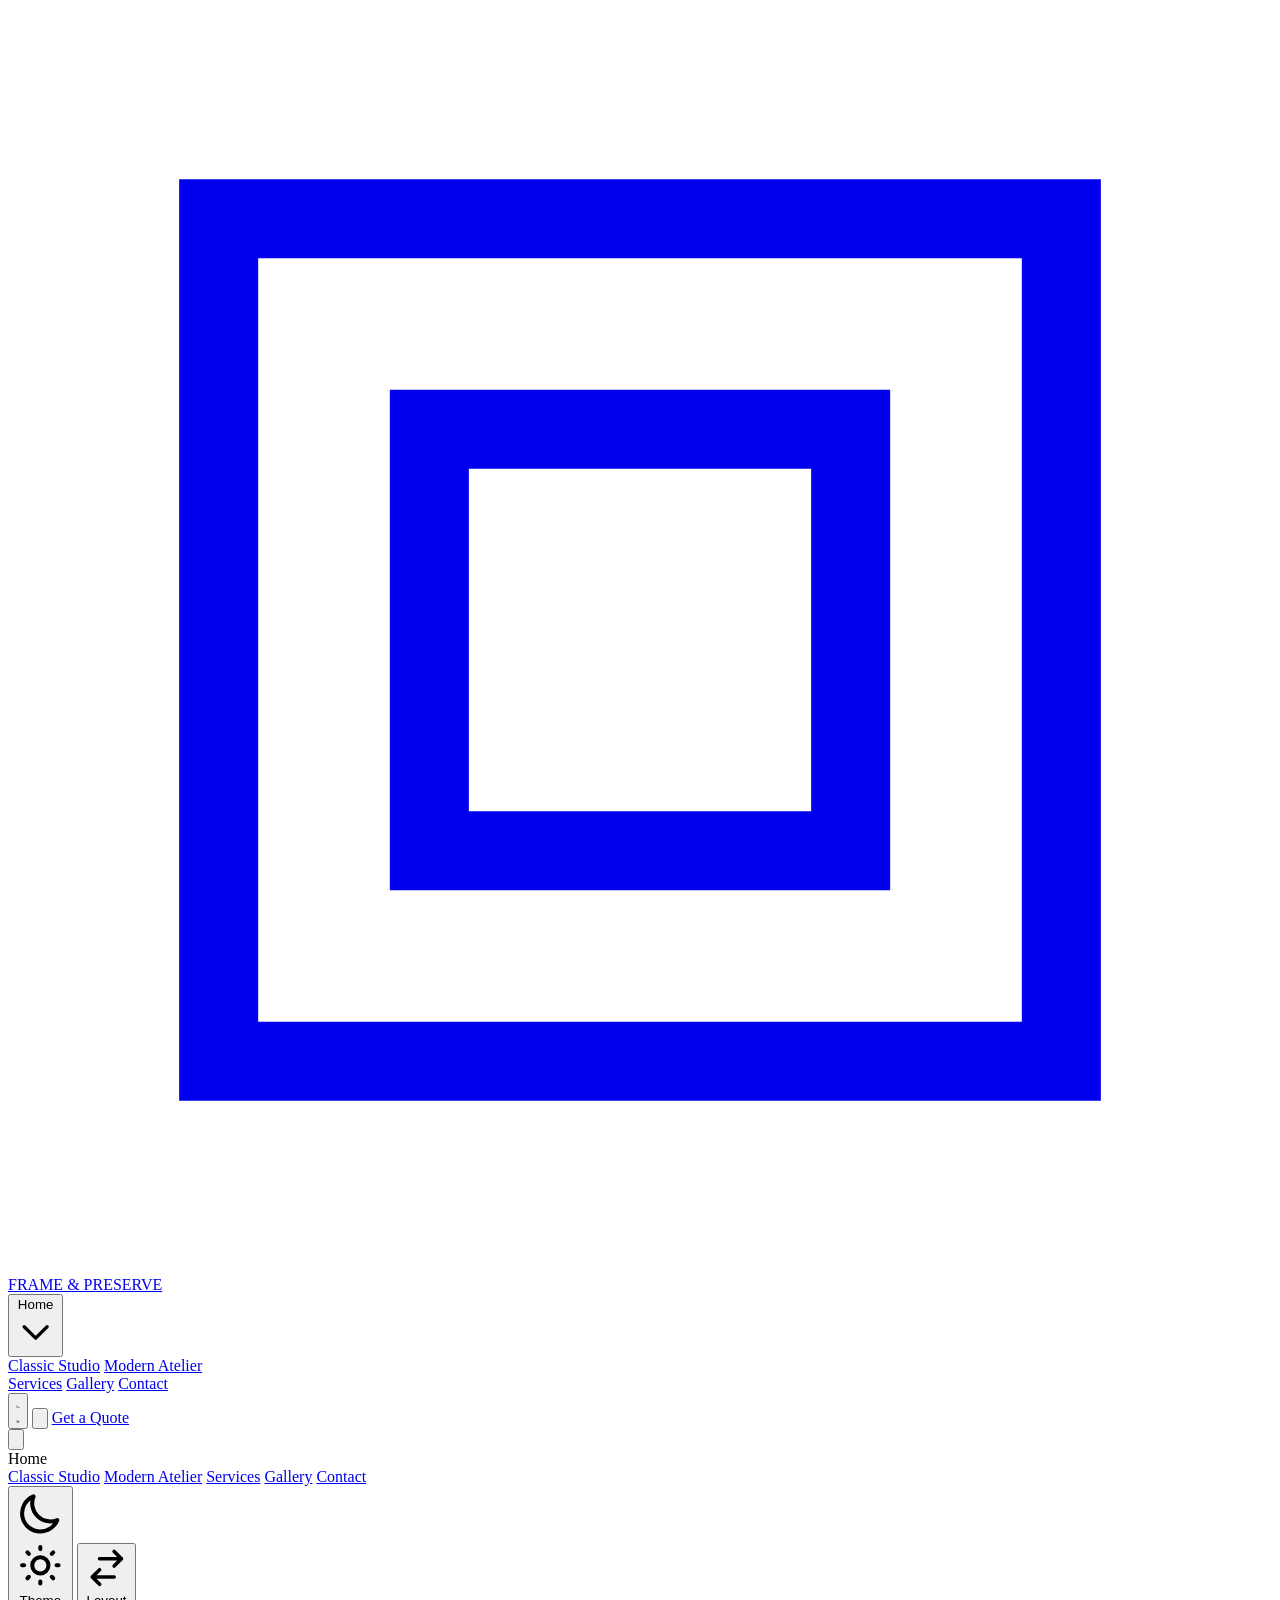
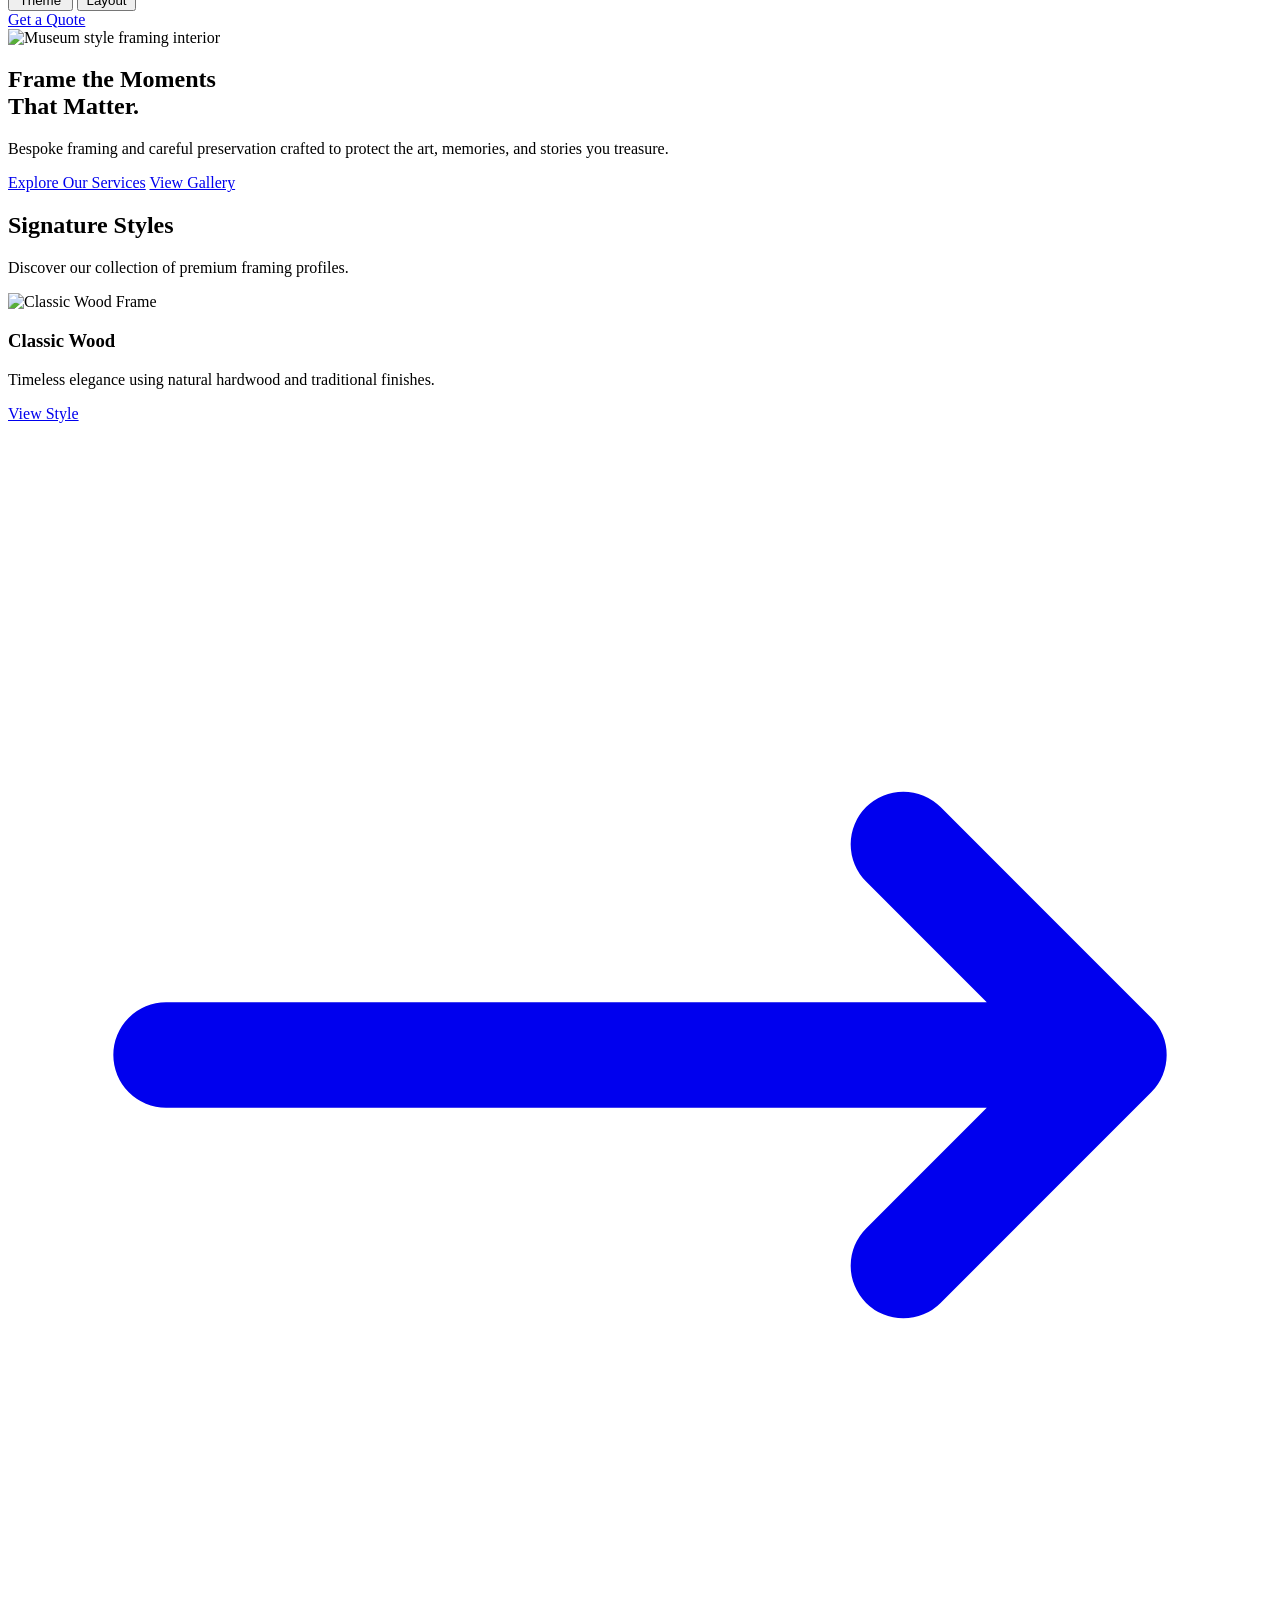
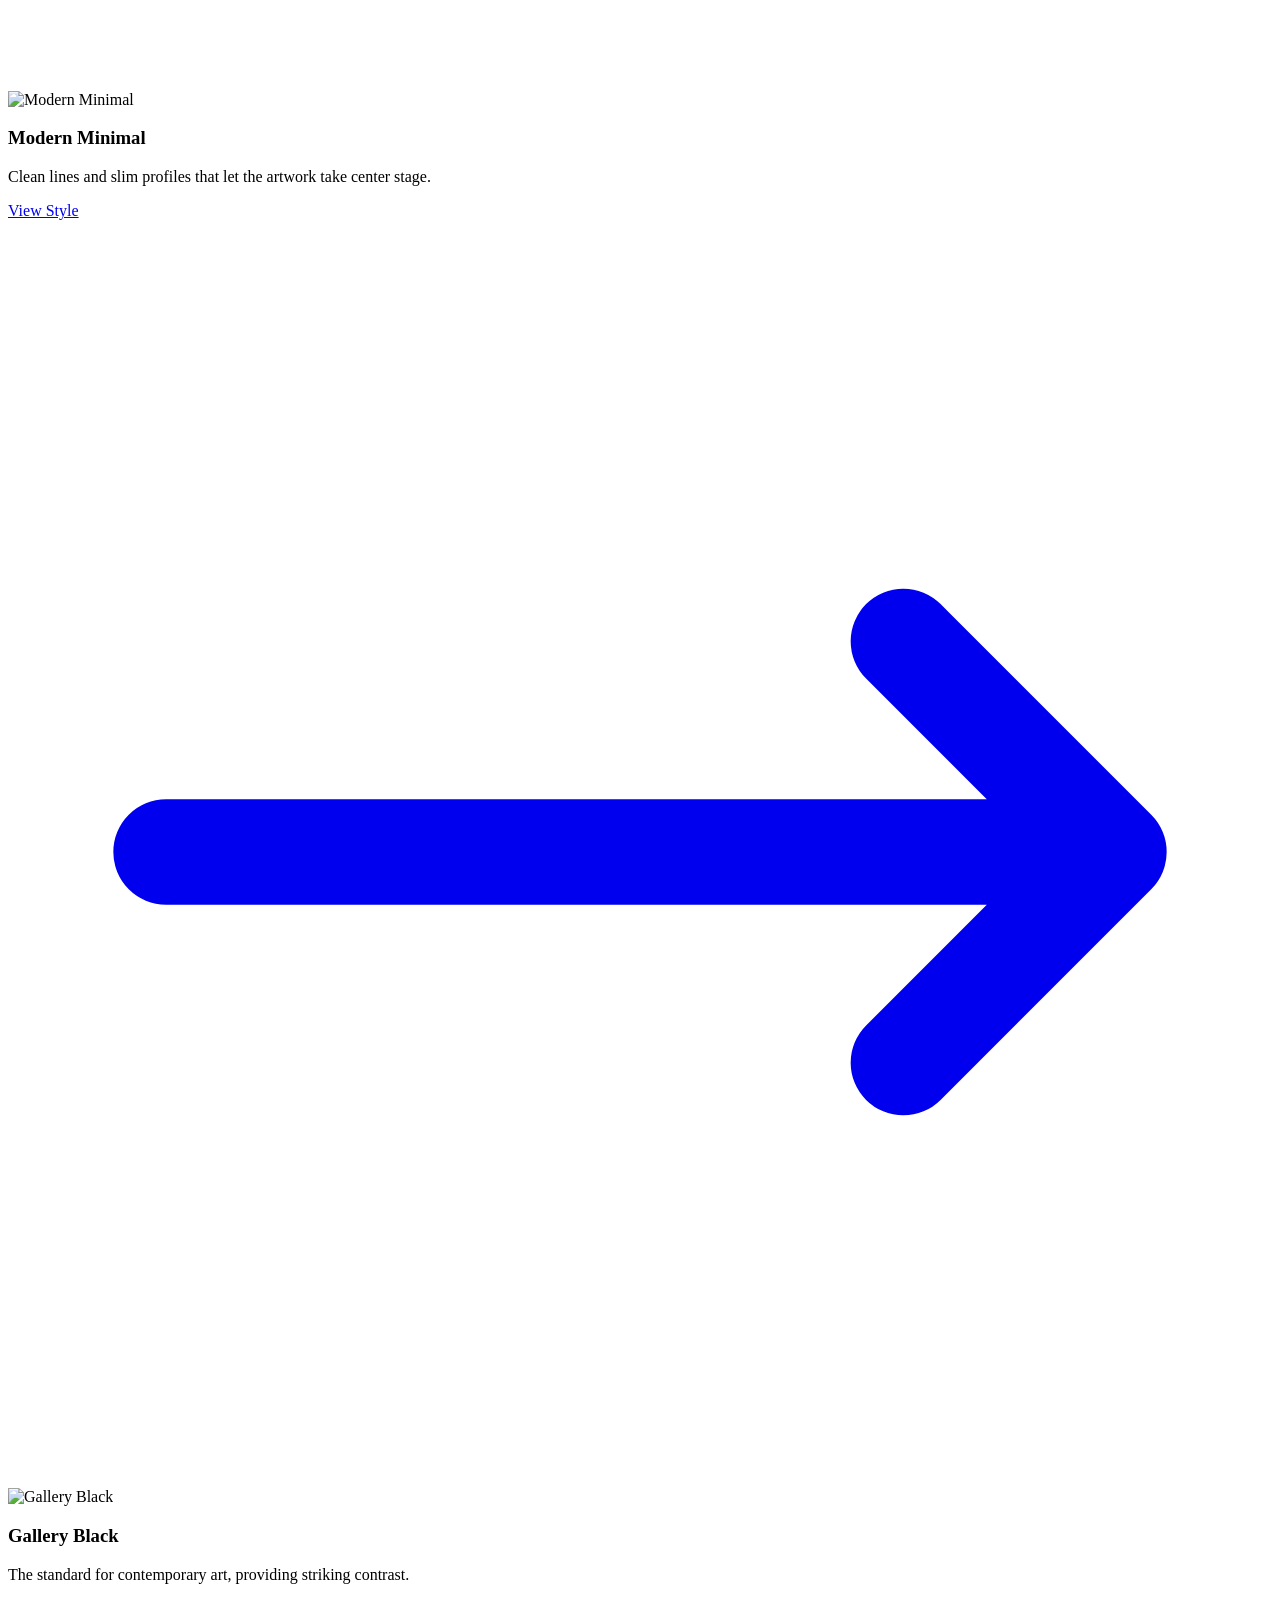
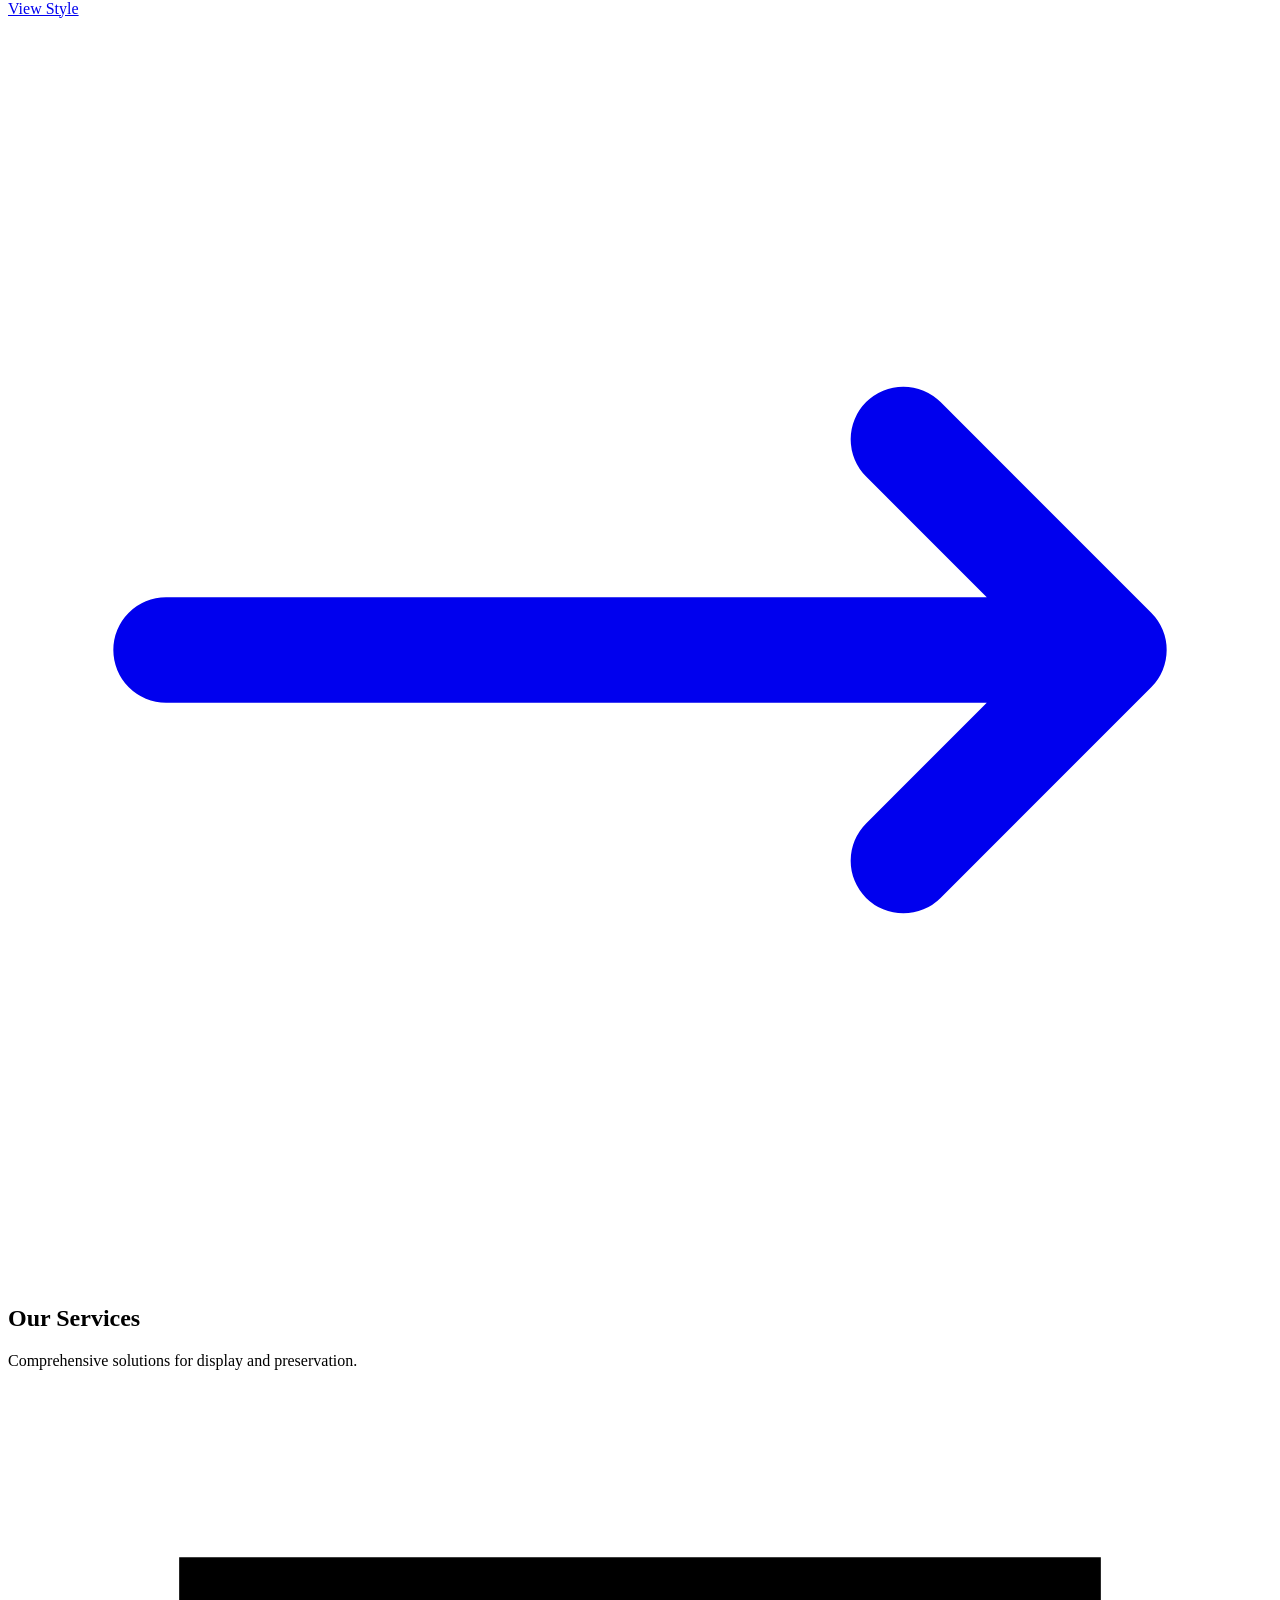
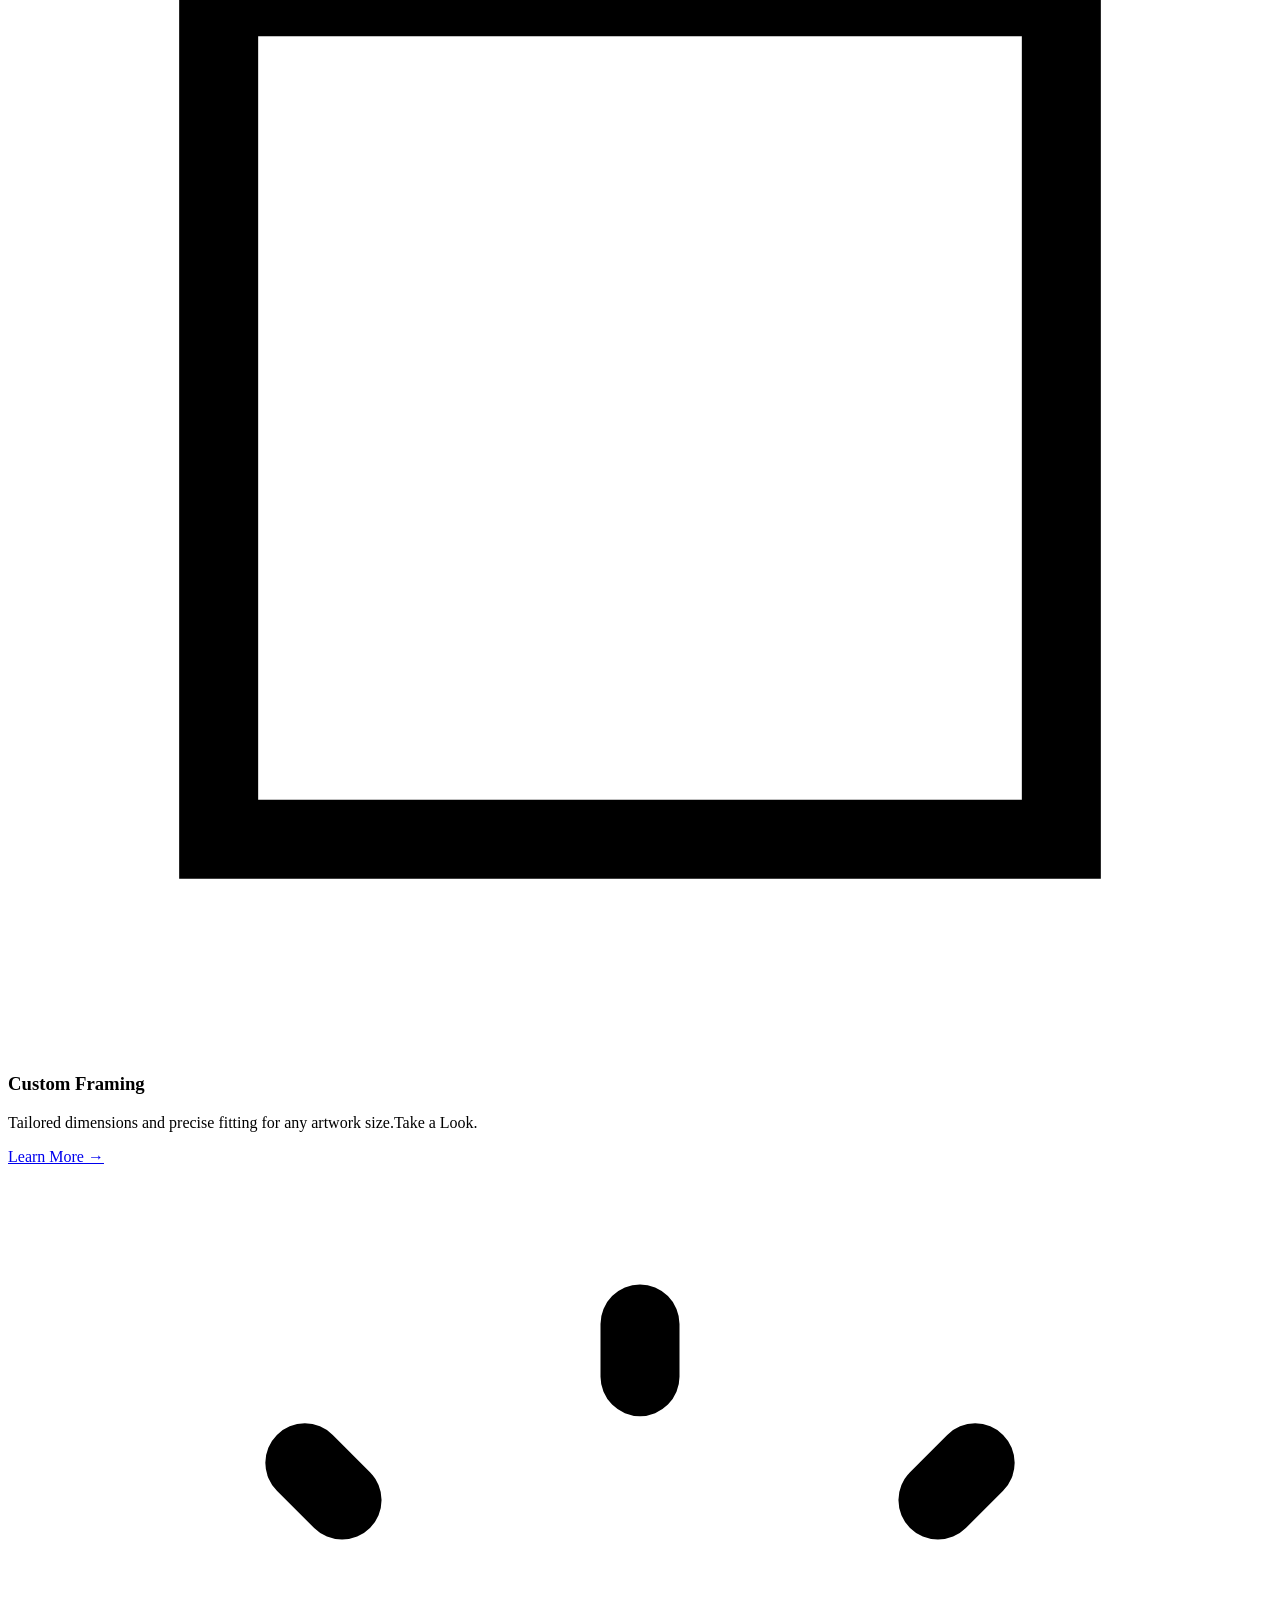
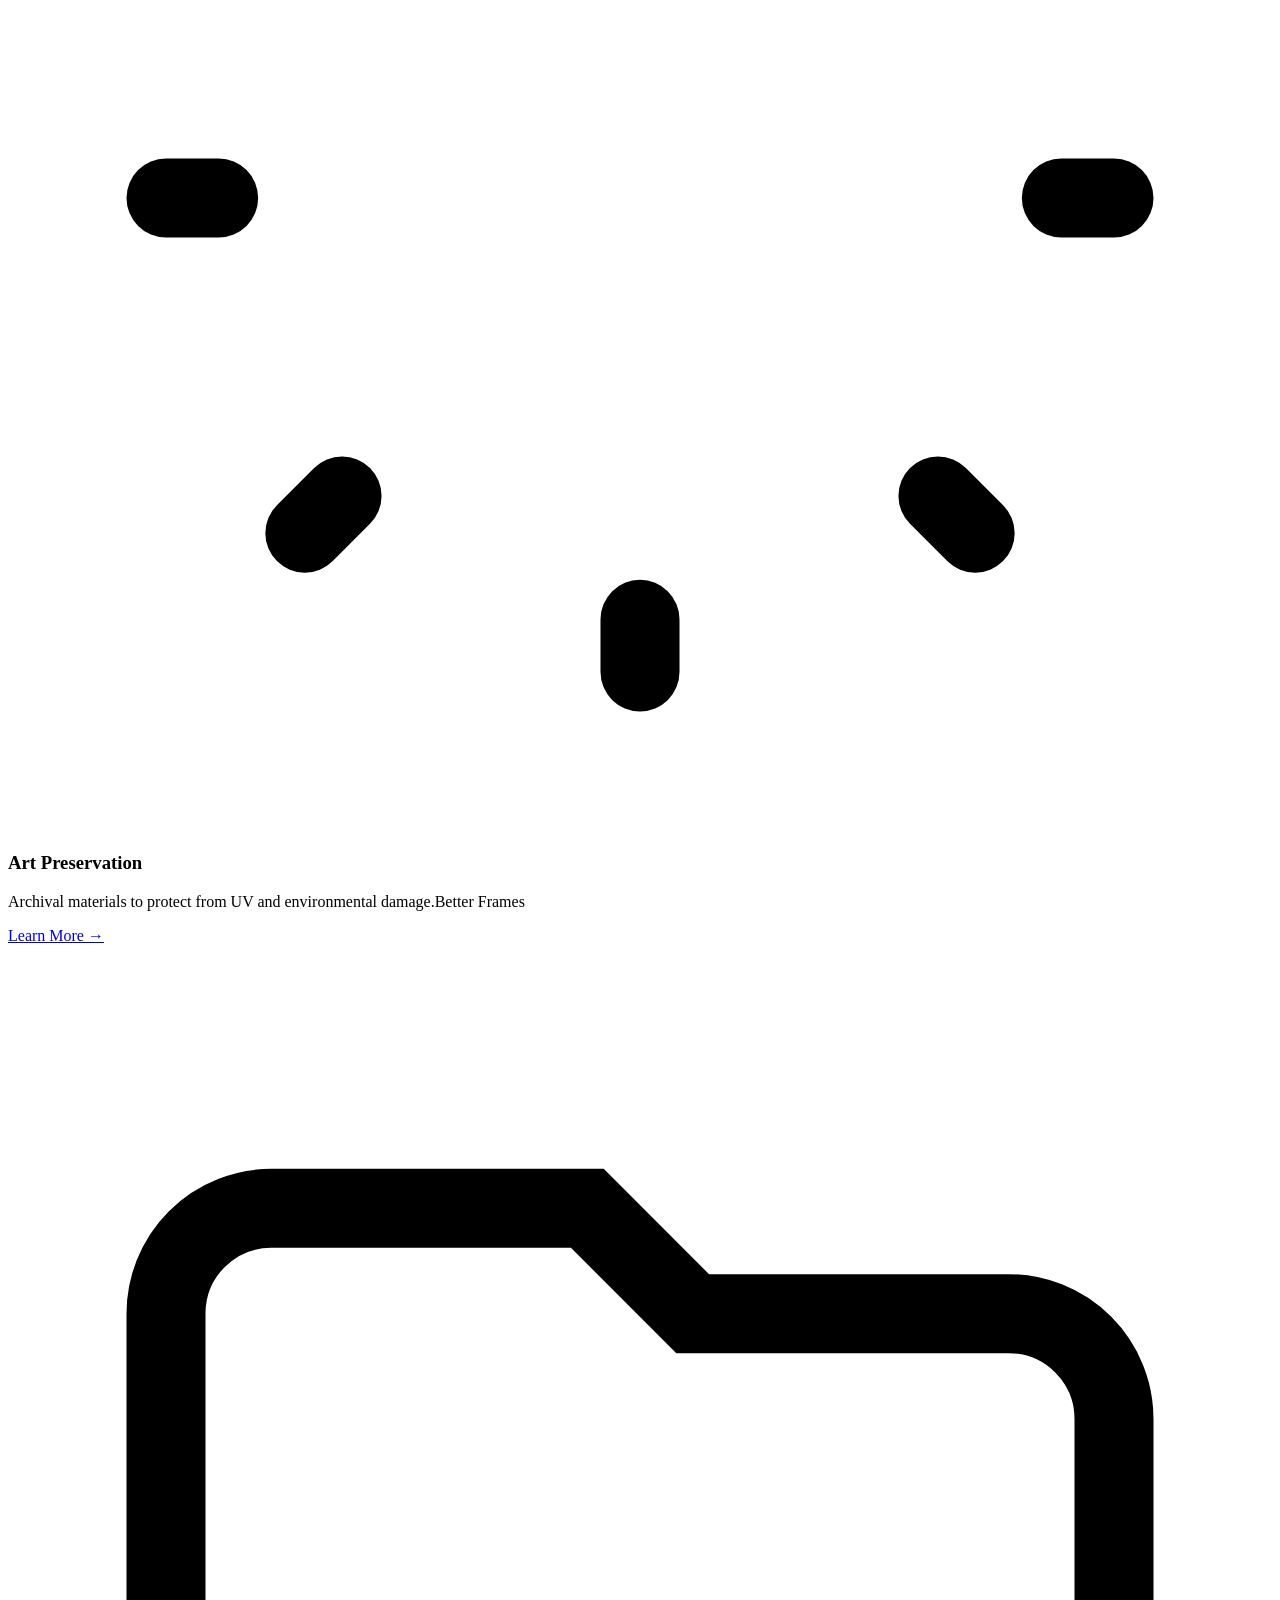
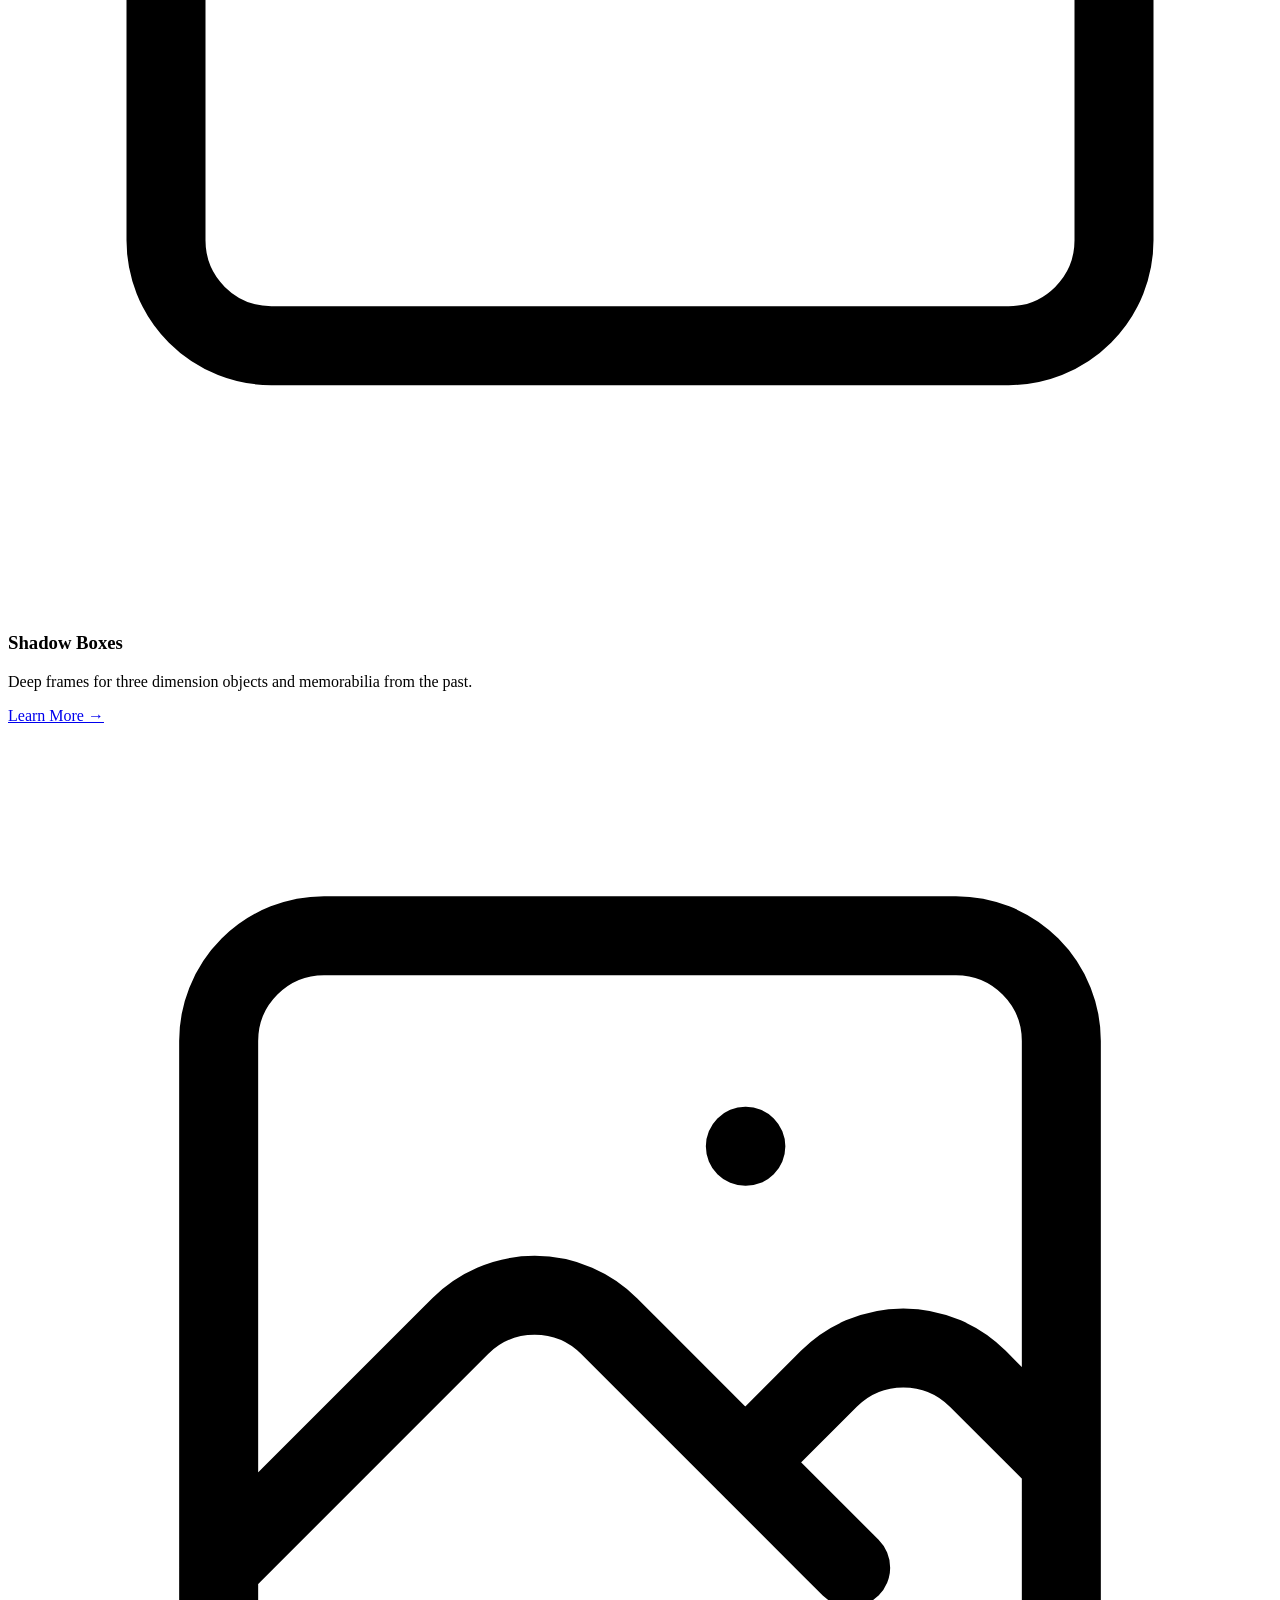
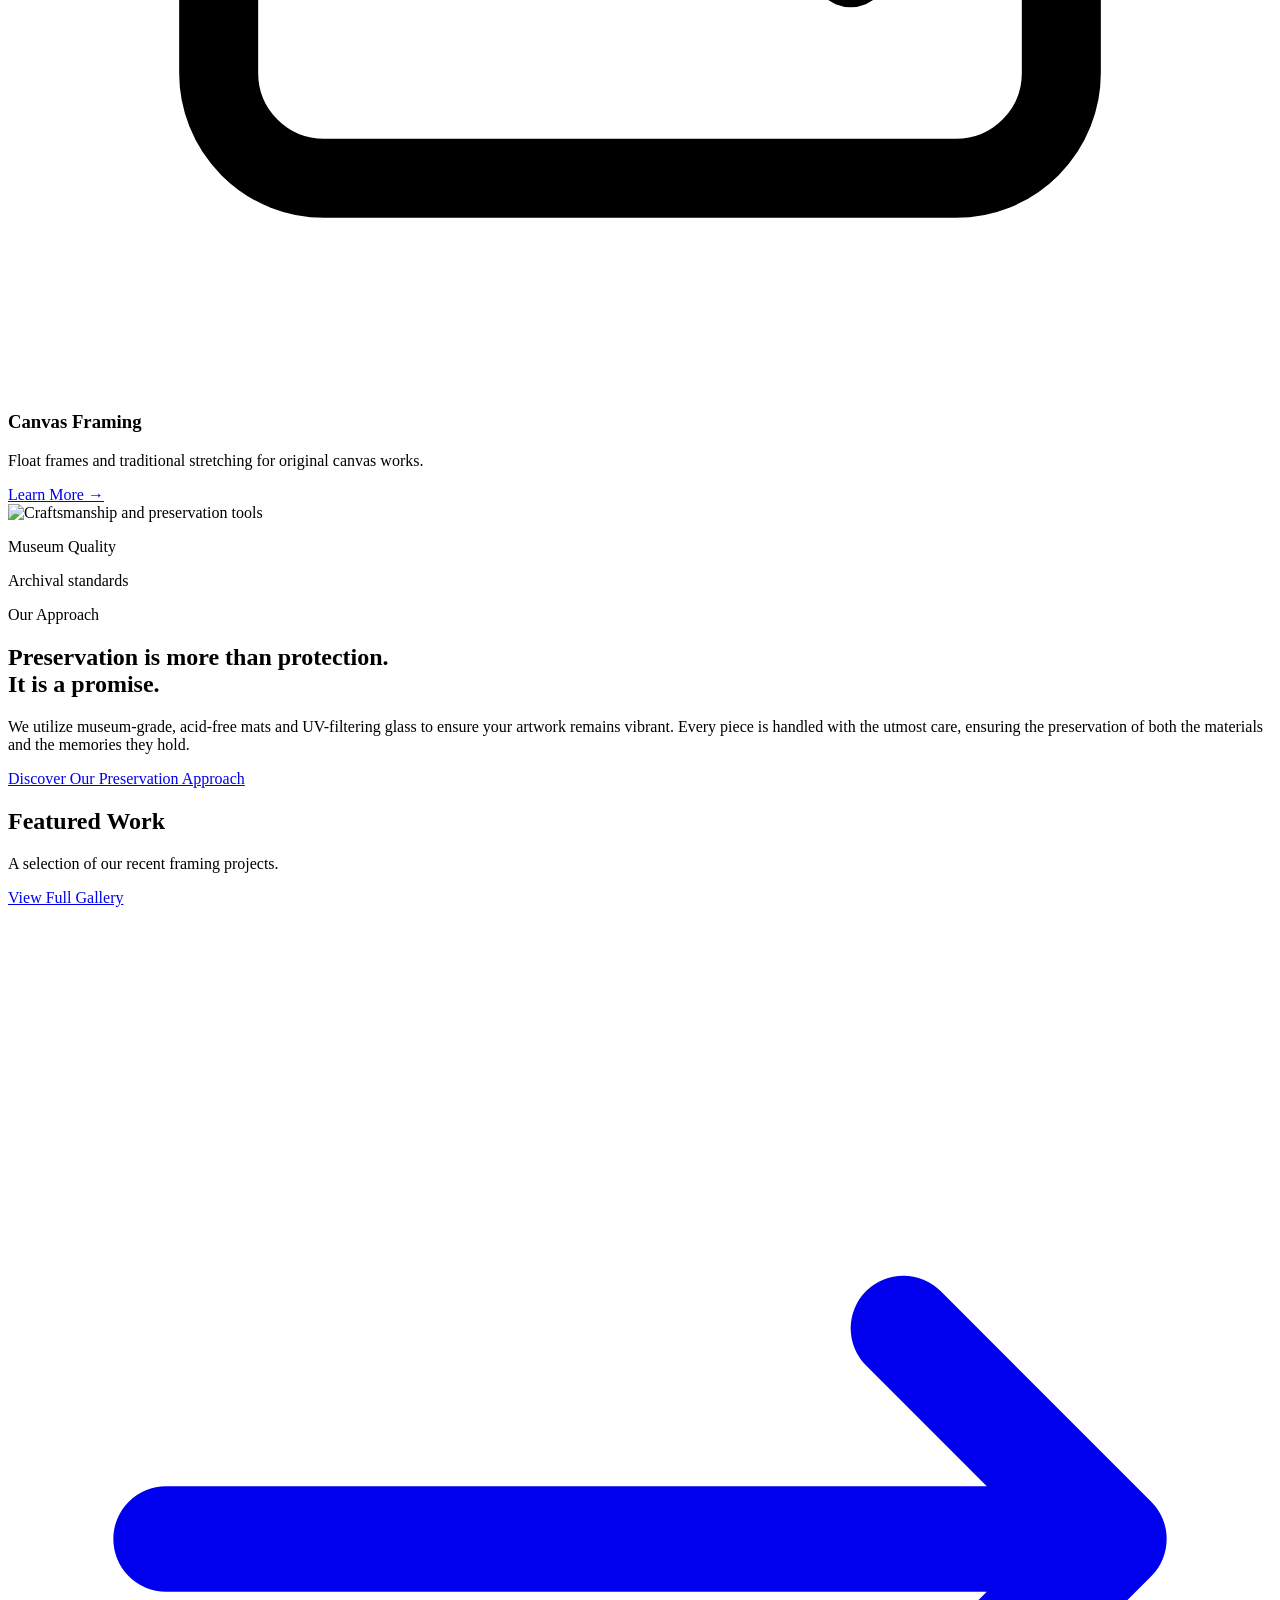
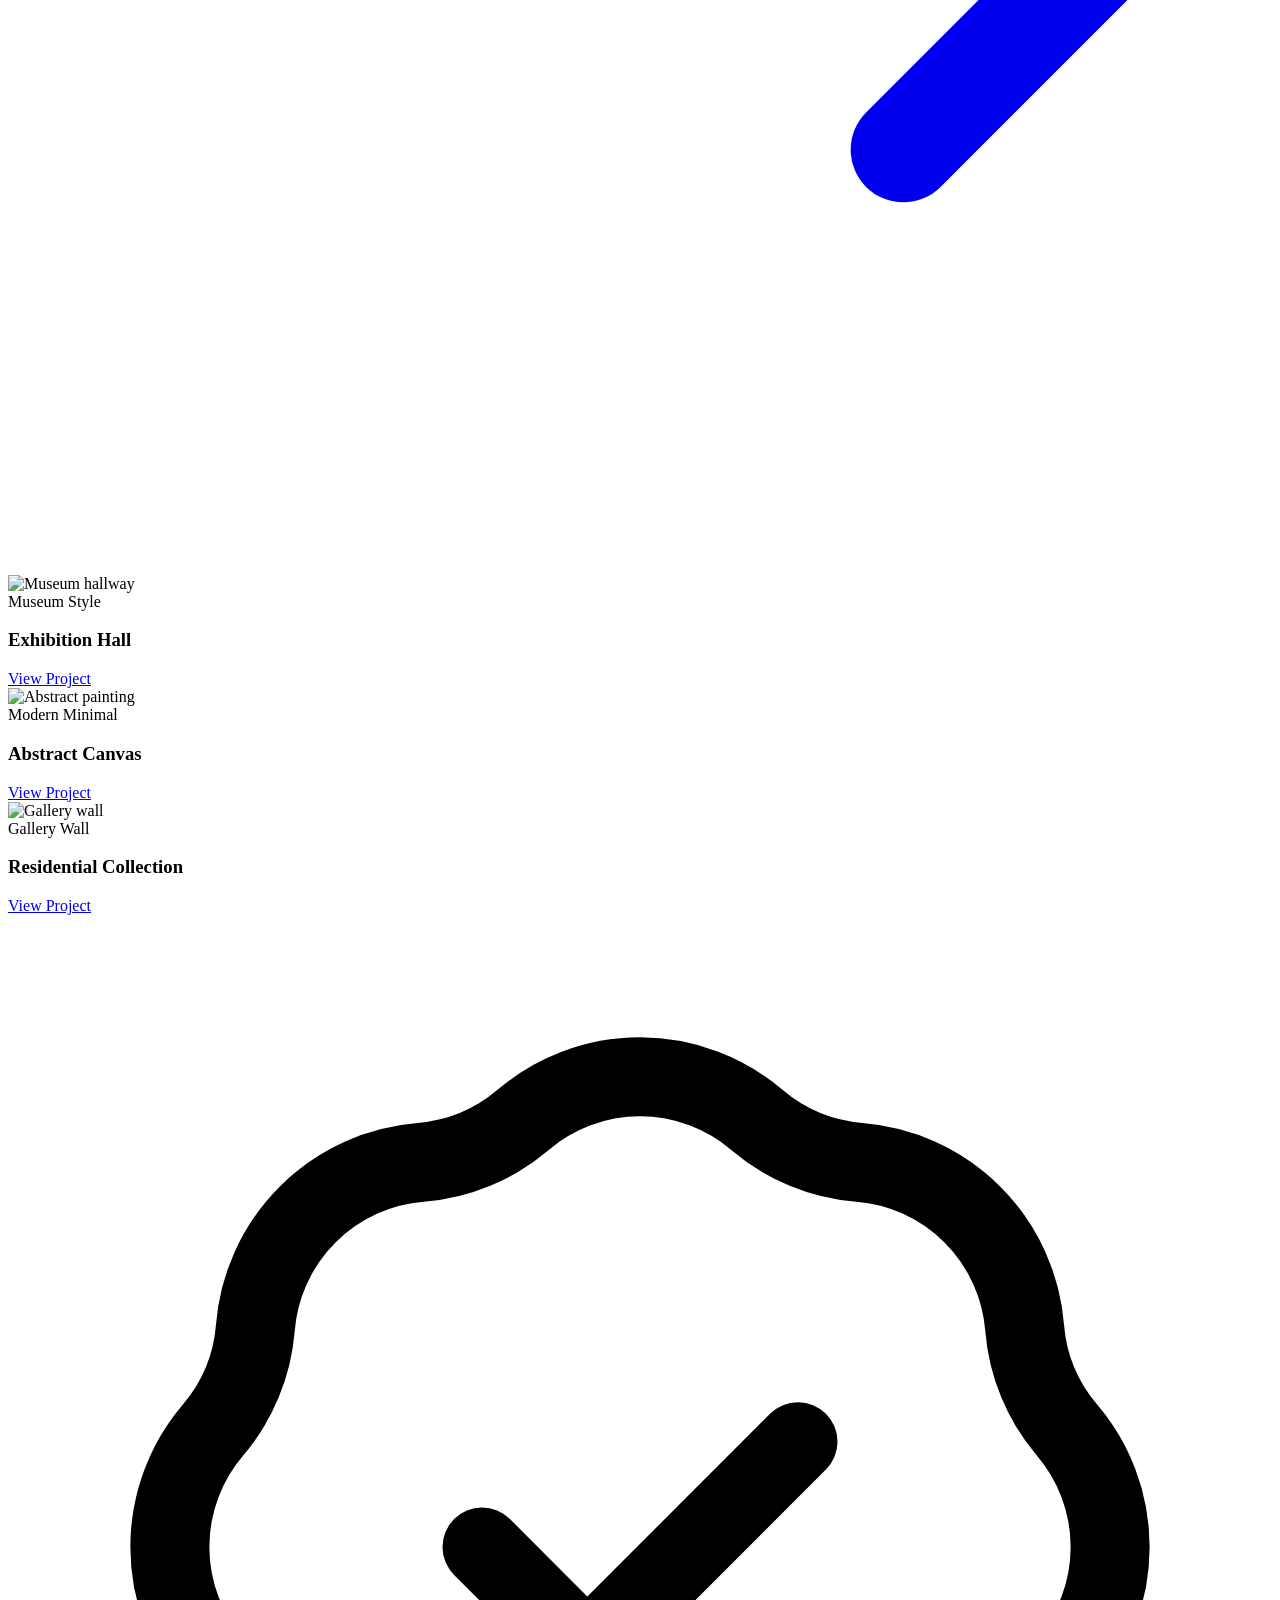
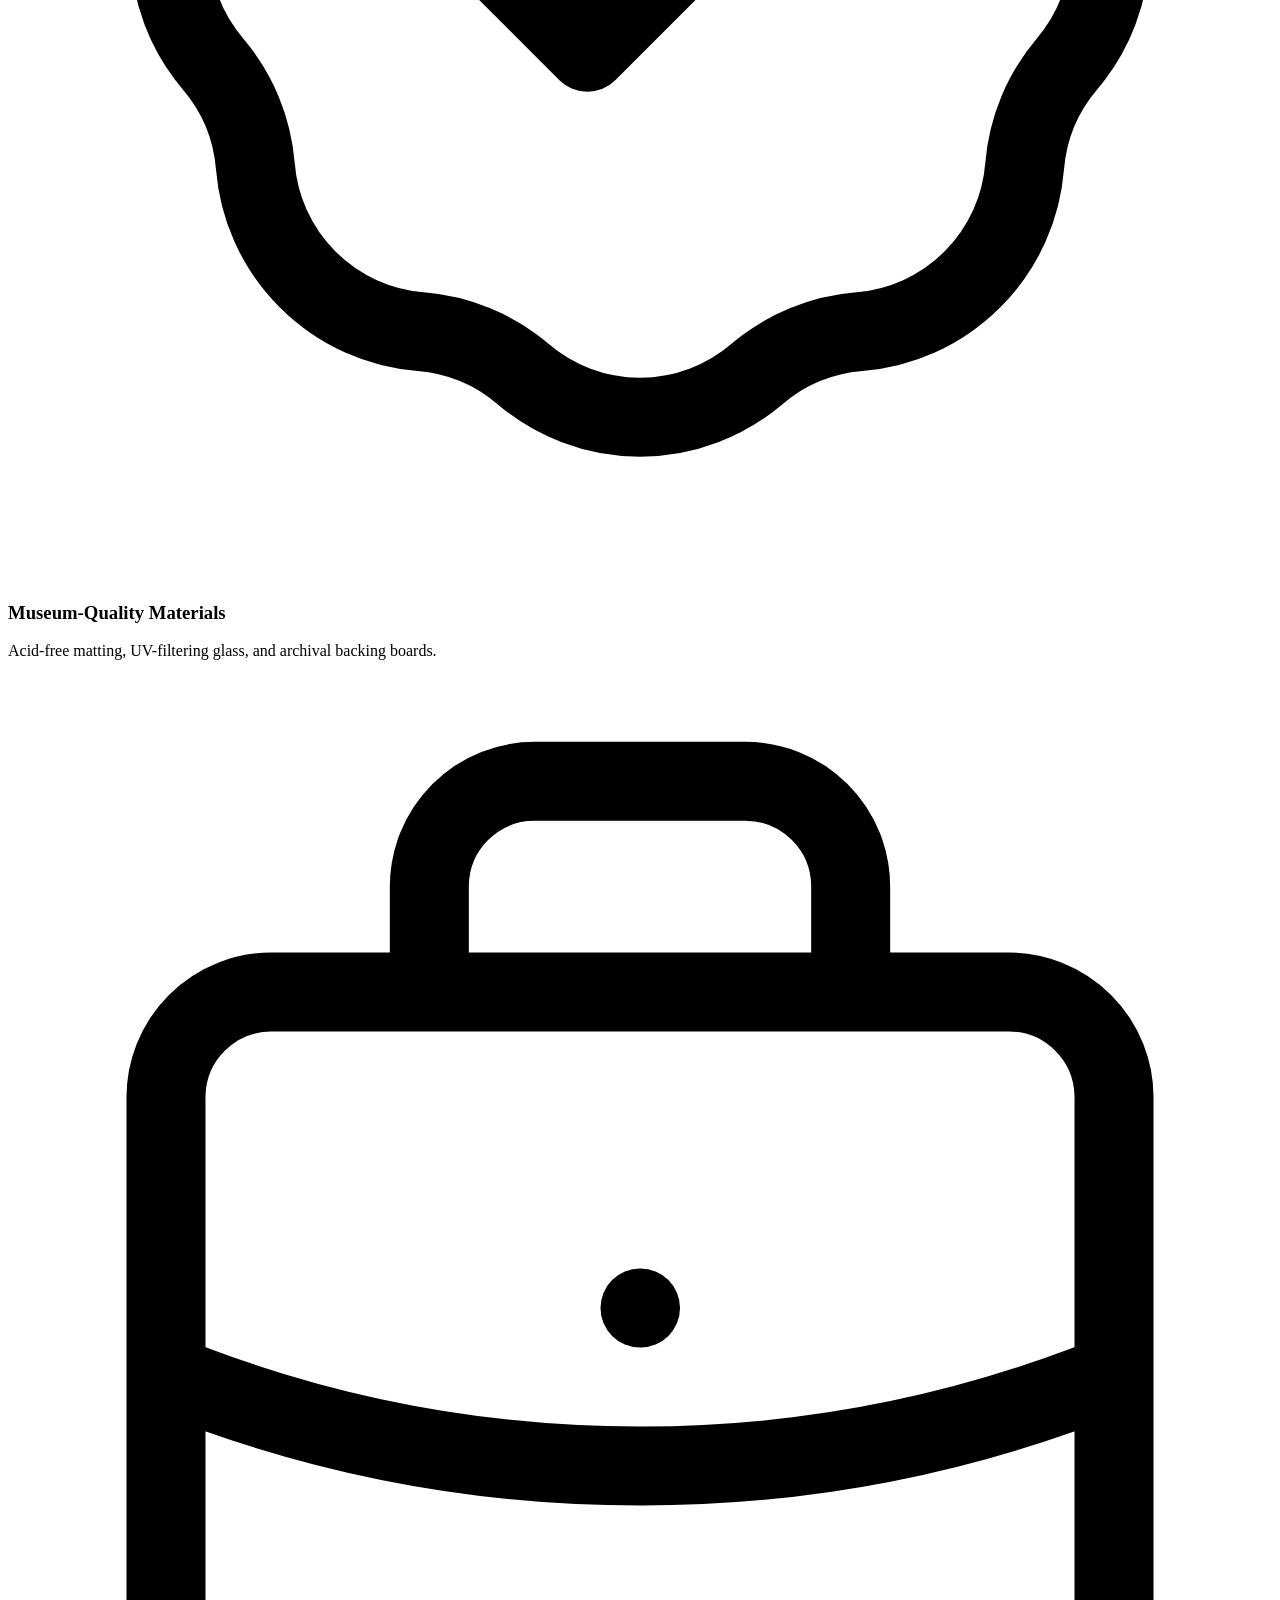
==== index.html @ 91a8e80b "initial commit" ====
<!DOCTYPE html>
<html lang="en" dir="ltr" class="light">
<head>
    <meta charset="UTF-8">
    <meta name="viewport" content="width=device-width, initial-scale=1.0">
    <title>Home | Frame & Preserve</title>
    <meta name="description" content="Premium custom framing and art preservation.">
    <script src="https://cdn.tailwindcss.com"></script>
    <script>
        tailwind.config = {
            darkMode: 'class',
            theme: {
                extend: {
                    colors: {
                        ivory: '#F8F6F1',
                        paper: '#FFFFFF',
                        charcoal: '#222222',
                        'warm-gray': '#6E6A63',
                        border: '#DDD8CF',
                        accent: '#8A6A45',
                        'accent-dark': '#684D31',
                        'dark-bg': '#171717',
                        'dark-surface': '#222222',
                    },
                    fontFamily: {
                        serif: ['Playfair Display', 'serif'],
                        sans: ['Inter', 'sans-serif'],
                    }
                }
            }
        }
    </script>
    <link href="https://fonts.googleapis.com/css2?family=Inter:wght@300;400;500;600&family=Playfair+Display:wght@400;500;600;700&display=swap" rel="stylesheet">
    <link rel="stylesheet" href="css/styles.css">
    <link rel="stylesheet" href="css/responsive.css">
    <link rel="icon" type="image/svg+xml" href="data:image/svg+xml,%3Csvg xmlns='http://www.w3.org/2000/svg' viewBox='0 0 24 24' fill='none' stroke='%238A6A45' stroke-width='2' stroke-linecap='square'%3E%3Cpath d='M4 4h16v16H4z'/%3E%3Cpath d='M8 8h8v8H8z'/%3E%3C/svg%3E">
</head>
<body class="bg-ivory dark:bg-dark-bg text-charcoal dark:text-paper font-sans transition-colors duration-300">
    <!-- Navbar -->
    <nav class="fixed w-full z-50 bg-ivory/90 dark:bg-dark-bg/90 backdrop-blur-md border-b border-border dark:border-dark-surface transition-colors duration-300">
        <div class="max-w-7xl mx-auto px-4 sm:px-6 lg:px-8">
            <div class="flex justify-between items-center h-20">
                <div class="flex-shrink-0 flex items-center">
                    <a href="index.html" class="flex items-center gap-2 group">
                        <svg class="w-8 h-8 text-accent group-hover:text-accent-dark transition-colors" fill="none" stroke="currentColor" viewBox="0 0 24 24">
                            <path stroke-linecap="square" stroke-linejoin="miter" stroke-width="1.5" d="M4 4h16v16H4z"/>
                            <path stroke-linecap="square" stroke-linejoin="miter" stroke-width="1.5" d="M8 8h8v8H8z"/>
                        </svg>
                        <span class="font-serif font-semibold text-xl tracking-wide">FRAME & PRESERVE</span>
                    </a>
                </div>
                
                <div class="hidden lg:flex items-center space-x-8">
                    <div class="relative group">
                        <button class="nav-link flex items-center gap-1 hover:text-accent transition-colors">
                            Home
                            <svg class="w-4 h-4" fill="none" stroke="currentColor" viewBox="0 0 24 24"><path stroke-linecap="round" stroke-linejoin="round" stroke-width="2" d="M19 9l-7 7-7-7"/></svg>
                        </button>
                        <div class="absolute top-full left-0 mt-2 w-48 bg-paper dark:bg-dark-surface border border-border dark:border-dark-surface shadow-lg opacity-0 invisible group-hover:opacity-100 group-hover:visible transition-all duration-200">
                            <a href="index.html" class="block px-4 py-2 hover:bg-ivory dark:hover:bg-charcoal transition-colors">Classic Studio</a>
                            <a href="pages/home-2.html" class="block px-4 py-2 hover:bg-ivory dark:hover:bg-charcoal transition-colors">Modern Atelier</a>
                        </div>
                    </div>
                    <a href="pages/services.html" class="nav-link hover:text-accent transition-colors">Services</a>
                    <a href="pages/gallery.html" class="nav-link hover:text-accent transition-colors">Gallery</a>
                    <a href="pages/contact.html" class="nav-link hover:text-accent transition-colors">Contact</a>
                    
                    <div class="flex items-center gap-4 pl-4 border-l border-border dark:border-dark-surface">
                        <button class="theme-toggle p-2 hover:text-accent transition-colors" aria-label="Toggle Theme">
                            <svg class="w-5 h-5 dark:hidden" fill="none" stroke="currentColor" viewBox="0 0 24 24"><path stroke-linecap="round" stroke-linejoin="round" stroke-width="2" d="M20.354 15.354A9 9 0 018.646 3.646 9.003 9.003 0 0012 21a9.003 9.003 0 008.354-5.646z"/></svg>
                            <svg class="w-5 h-5 hidden dark:block" fill="none" stroke="currentColor" viewBox="0 0 24 24"><path stroke-linecap="round" stroke-linejoin="round" stroke-width="2" d="M12 3v1m0 16v1m9-9h-1M4 12H3m15.364 6.364l-.707-.707M6.343 6.343l-.707-.707m12.728 0l-.707.707M6.343 17.657l-.707.707M16 12a4 4 0 11-8 0 4 4 0 018 0z"/></svg>
                        </button>
                        <button class="rtl-toggle p-2 hover:text-accent transition-colors" aria-label="Toggle RTL"><svg class="w-5 h-5" fill="none" stroke="currentColor" viewBox="0 0 24 24"><path stroke-linecap="round" stroke-linejoin="round" stroke-width="2" d="M8 7h12m0 0l-4-4m4 4l-4 4m0 6H4m0 0l4 4m-4-4l4-4"/></svg></button>
                        
                        <a href="pages/contact.html" class="bg-charcoal dark:bg-paper text-paper dark:text-charcoal px-5 py-2 hover:bg-accent dark:hover:bg-border transition-colors text-sm font-medium">Get a Quote</a>
                    </div>
                </div>

                <div class="lg:hidden flex items-center gap-4">
                    <button id="mobile-menu-btn" class="p-2 hover:text-accent transition-colors">
                        <svg class="w-6 h-6" fill="none" stroke="currentColor" viewBox="0 0 24 24"><path stroke-linecap="round" stroke-linejoin="round" stroke-width="2" d="M4 6h16M4 12h16M4 18h16"/></svg>
                    </button>
                </div>
            </div>
        </div>
        
        <div id="mobile-menu" class="hidden lg:hidden bg-paper dark:bg-dark-surface border-b border-border dark:border-dark-surface">
            <div class="px-4 pt-2 pb-4 space-y-1">
                <div class="font-medium px-3 py-2 text-warm-gray">Home</div>
                <a href="index.html" class="block px-6 py-2 hover:bg-ivory dark:hover:bg-charcoal">Classic Studio</a>
                <a href="pages/home-2.html" class="block px-6 py-2 hover:bg-ivory dark:hover:bg-charcoal">Modern Atelier</a>
                <a href="pages/services.html" class="block px-3 py-2 hover:bg-ivory dark:hover:bg-charcoal">Services</a>
                <a href="pages/gallery.html" class="block px-3 py-2 hover:bg-ivory dark:hover:bg-charcoal">Gallery</a>
                <a href="pages/contact.html" class="block px-3 py-2 hover:bg-ivory dark:hover:bg-charcoal">Contact</a>
                <div class="border-t border-border dark:border-dark-surface my-2"></div>
                <div class="flex justify-start gap-4 px-3 py-2 border-t border-border dark:border-dark-surface mt-2 pt-4">
                    <button class="theme-toggle p-2 bg-ivory dark:bg-dark-bg border border-border dark:border-dark-surface rounded hover:text-accent transition-colors flex items-center gap-2" aria-label="Toggle Theme">
                        <svg class="w-5 h-5 dark:hidden" fill="none" stroke="currentColor" viewBox="0 0 24 24"><path stroke-linecap="round" stroke-linejoin="round" stroke-width="2" d="M20.354 15.354A9 9 0 018.646 3.646 9.003 9.003 0 0012 21a9.003 9.003 0 008.354-5.646z"/></svg>
                        <svg class="w-5 h-5 hidden dark:block" fill="none" stroke="currentColor" viewBox="0 0 24 24"><path stroke-linecap="round" stroke-linejoin="round" stroke-width="2" d="M12 3v1m0 16v1m9-9h-1M4 12H3m15.364 6.364l-.707-.707M6.343 6.343l-.707-.707m12.728 0l-.707.707M6.343 17.657l-.707.707M16 12a4 4 0 11-8 0 4 4 0 018 0z"/></svg>
                        <span class="text-sm">Theme</span>
                    </button>
                    <button class="rtl-toggle p-2 bg-ivory dark:bg-dark-bg border border-border dark:border-dark-surface rounded hover:text-accent transition-colors flex items-center gap-2" aria-label="Toggle RTL">
                        <svg class="w-5 h-5" fill="none" stroke="currentColor" viewBox="0 0 24 24"><path stroke-linecap="round" stroke-linejoin="round" stroke-width="2" d="M8 7h12m0 0l-4-4m4 4l-4 4m0 6H4m0 0l4 4m-4-4l4-4"/></svg>
                        <span class="text-sm">Layout</span>
                    </button>
                </div>
                
                <a href="pages/contact.html" class="bg-charcoal dark:bg-paper text-paper dark:text-charcoal px-5 py-2 hover:bg-accent dark:hover:bg-border transition-colors text-sm font-medium">Get a Quote</a>
            </div>
        </div>
    </nav>
    
    <main class="pt-20">
<!-- 1. Hero -->
<section class="relative w-full h-[80vh] flex items-center justify-center overflow-hidden bg-charcoal">
    <img src="https://i.pinimg.com/1200x/14/61/83/1461834c6eb819901288c6355882d607.jpg" alt="Museum style framing interior" class="absolute inset-0 w-full h-full object-cover opacity-75">
    <div class="absolute inset-0 bg-charcoal/50 dark:bg-black/60 pointer-events-none"></div>
    <div class="relative z-10 max-w-4xl mx-auto px-4 text-center">
        <h1 class="font-serif text-5xl md:text-7xl text-paper mb-6 font-medium leading-tight drop-shadow-2xl">Frame the Moments<br>That Matter.</h1>
        <p class="text-lg md:text-xl text-border mb-10 max-w-2xl mx-auto font-light">Bespoke framing and careful preservation crafted to protect the art, memories, and stories you treasure.</p>
        <div class="flex flex-col sm:flex-row gap-4 justify-center">
            <a href="pages/services.html" class="bg-paper text-charcoal px-8 py-3 hover:bg-ivory transition-colors text-sm font-medium tracking-wide">Explore Our Services</a>
            <a href="pages/gallery.html" class="bg-transparent border border-paper text-paper px-8 py-3 hover:bg-paper/10 transition-colors text-sm font-medium tracking-wide">View Gallery</a>
        </div>
    </div>
</section>

<!-- 2. Framing Style Gallery -->
<section class="py-24 bg-paper dark:bg-dark-bg border-b border-border dark:border-dark-surface">
    <div class="max-w-7xl mx-auto px-4 sm:px-6 lg:px-8">
        <div class="text-center mb-16">
            <h2 class="font-serif text-3xl md:text-4xl mb-4">Signature Styles</h2>
            <p class="text-warm-gray max-w-2xl mx-auto">Discover our collection of premium framing profiles.</p>
        </div>
        <div class="grid grid-cols-1 md:grid-cols-3 gap-8">
            <div class="group cursor-pointer">
                <div class="overflow-hidden bg-ivory dark:bg-dark-surface aspect-[4/3] mb-4">
                    <img src="https://i.pinimg.com/1200x/ae/da/55/aeda554c087c9362f474729dc6b5c1e8.jpg" alt="Classic Wood Frame" class="w-full h-full object-cover group-hover:scale-105 transition-transform duration-500">
                </div>
                <h3 class="font-serif text-xl mb-2">Classic Wood</h3>
                <p class="text-warm-gray text-sm mb-4">Timeless elegance using natural hardwood and traditional finishes.</p>
                <a href="pages/gallery.html" class="text-accent text-sm font-medium hover:text-accent-dark transition-colors inline-flex items-center gap-1">View Style <svg class="w-4 h-4" fill="none" stroke="currentColor" viewBox="0 0 24 24"><path stroke-linecap="round" stroke-linejoin="round" stroke-width="2" d="M17 8l4 4m0 0l-4 4m4-4H3"/></svg></a>
            </div>
            <div class="group cursor-pointer">
                <div class="overflow-hidden bg-ivory dark:bg-dark-surface aspect-[4/3] mb-4">
                    <img src="https://i.pinimg.com/1200x/49/8d/63/498d6311f104790813fb222f9bb7f236.jpg" alt="Modern Minimal" class="w-full h-full object-cover group-hover:scale-105 transition-transform duration-500">
                </div>
                <h3 class="font-serif text-xl mb-2">Modern Minimal</h3>
                <p class="text-warm-gray text-sm mb-4">Clean lines and slim profiles that let the artwork take center stage.</p>
                <a href="pages/gallery.html" class="text-accent text-sm font-medium hover:text-accent-dark transition-colors inline-flex items-center gap-1">View Style <svg class="w-4 h-4" fill="none" stroke="currentColor" viewBox="0 0 24 24"><path stroke-linecap="round" stroke-linejoin="round" stroke-width="2" d="M17 8l4 4m0 0l-4 4m4-4H3"/></svg></a>
            </div>
            <div class="group cursor-pointer">
                <div class="overflow-hidden bg-ivory dark:bg-dark-surface aspect-[4/3] mb-4">
                    <img src="https://i.pinimg.com/1200x/70/db/01/70db01dcacf49e33bc886512fcc2cd9b.jpg" alt="Gallery Black" class="w-full h-full object-cover group-hover:scale-105 transition-transform duration-500">
                </div>
                <h3 class="font-serif text-xl mb-2">Gallery Black</h3>
                <p class="text-warm-gray text-sm mb-4">The standard for contemporary art, providing striking contrast.</p>
                <a href="pages/gallery.html" class="text-accent text-sm font-medium hover:text-accent-dark transition-colors inline-flex items-center gap-1">View Style <svg class="w-4 h-4" fill="none" stroke="currentColor" viewBox="0 0 24 24"><path stroke-linecap="round" stroke-linejoin="round" stroke-width="2" d="M17 8l4 4m0 0l-4 4m4-4H3"/></svg></a>
            </div>
        </div>
    </div>
</section>

<!-- 3. Our Services -->
<section class="py-24 bg-ivory dark:bg-dark-surface border-b border-border dark:border-dark-bg">
    <div class="max-w-7xl mx-auto px-4 sm:px-6 lg:px-8">
        <div class="text-center mb-16">
            <h2 class="font-serif text-3xl md:text-4xl mb-4">Our Services</h2>
            <p class="text-warm-gray max-w-2xl mx-auto">Comprehensive solutions for display and preservation.</p>
        </div>
        <div class="grid grid-cols-1 sm:grid-cols-2 lg:grid-cols-4 gap-6">
            <div class="bg-paper dark:bg-dark-bg p-8 border border-border dark:border-dark-surface hover:border-accent transition-colors">
                <div class="w-12 h-12 bg-ivory dark:bg-dark-surface flex items-center justify-center mb-6">
                    <svg class="w-6 h-6 text-accent" fill="none" stroke="currentColor" viewBox="0 0 24 24"><path stroke-linecap="square" stroke-linejoin="miter" stroke-width="1.5" d="M4 4h16v16H4z"/></svg>
                </div>
                <h3 class="font-serif text-xl mb-3">Custom Framing</h3>
                <p class="text-warm-gray text-sm mb-6">Tailored dimensions and precise fitting for any artwork size.Take a Look.</p>
                <a href="pages/services.html" class="text-accent text-sm font-medium hover:text-accent-dark">Learn More &rarr;</a>
            </div>
            <div class="bg-paper dark:bg-dark-bg p-8 border border-border dark:border-dark-surface hover:border-accent transition-colors">
                <div class="w-12 h-12 bg-ivory dark:bg-dark-surface flex items-center justify-center mb-6">
                    <svg class="w-6 h-6 text-accent" fill="none" stroke="currentColor" viewBox="0 0 24 24"><path stroke-linecap="round" stroke-linejoin="round" stroke-width="1.5" d="M12 3v1m0 16v1m9-9h-1M4 12H3m15.364 6.364l-.707-.707M6.343 6.343l-.707-.707m12.728 0l-.707.707M6.343 17.657l-.707.707"/></svg>
                </div>
                <h3 class="font-serif text-xl mb-3">Art Preservation</h3>
                <p class="text-warm-gray text-sm mb-6">Archival materials to protect from UV and environmental damage.Better Frames</p>
                <a href="pages/services.html" class="text-accent text-sm font-medium hover:text-accent-dark">Learn More &rarr;</a>
            </div>
            <div class="bg-paper dark:bg-dark-bg p-8 border border-border dark:border-dark-surface hover:border-accent transition-colors">
                <div class="w-12 h-12 bg-ivory dark:bg-dark-surface flex items-center justify-center mb-6">
                    <svg class="w-6 h-6 text-accent" fill="none" stroke="currentColor" viewBox="0 0 24 24"><path stroke-linecap="square" stroke-linejoin="miter" stroke-width="1.5" d="M3 7v10a2 2 0 002 2h14a2 2 0 002-2V9a2 2 0 00-2-2h-6l-2-2H5a2 2 0 00-2 2z"/></svg>
                </div>
                <h3 class="font-serif text-xl mb-3">Shadow Boxes</h3>
                <p class="text-warm-gray text-sm mb-6">Deep frames for three dimension objects and memorabilia from the past.</p>
                <a href="pages/services.html" class="text-accent text-sm font-medium hover:text-accent-dark">Learn More &rarr;</a>
            </div>
            <div class="bg-paper dark:bg-dark-bg p-8 border border-border dark:border-dark-surface hover:border-accent transition-colors">
                <div class="w-12 h-12 bg-ivory dark:bg-dark-surface flex items-center justify-center mb-6">
                    <svg class="w-6 h-6 text-accent" fill="none" stroke="currentColor" viewBox="0 0 24 24"><path stroke-linecap="round" stroke-linejoin="round" stroke-width="1.5" d="M4 16l4.586-4.586a2 2 0 012.828 0L16 16m-2-2l1.586-1.586a2 2 0 012.828 0L20 14m-6-6h.01M6 20h12a2 2 0 002-2V6a2 2 0 00-2-2H6a2 2 0 00-2 2v12a2 2 0 002 2z"/></svg>
                </div>
                <h3 class="font-serif text-xl mb-3">Canvas Framing</h3>
                <p class="text-warm-gray text-sm mb-6">Float frames and traditional stretching for original canvas works.</p>
                <a href="pages/services.html" class="text-accent text-sm font-medium hover:text-accent-dark">Learn More &rarr;</a>
            </div>
        </div>
    </div>
</section>

<!-- 4. The Art of Preservation -->
<section class="py-24 bg-paper dark:bg-dark-bg border-b border-border dark:border-dark-surface">
    <div class="max-w-7xl mx-auto px-4 sm:px-6 lg:px-8">
        <div class="grid grid-cols-1 lg:grid-cols-2 gap-16 items-center">
            <div class="order-2 lg:order-1 relative">
                <div class="aspect-[4/5] overflow-hidden bg-ivory dark:bg-dark-surface">
                    <img src="https://i.pinimg.com/736x/22/e5/b1/22e5b1785599fc12d1c0fba9a7a8734a.jpg" alt="Craftsmanship and preservation tools" class="w-full h-full object-cover">
                </div>
                <div class="absolute -bottom-8 -right-8 bg-paper dark:bg-dark-surface p-6 border border-border dark:border-charcoal hidden md:block">
                    <p class="font-serif text-lg">Museum Quality</p>
                    <p class="text-warm-gray text-sm">Archival standards</p>
                </div>
            </div>
            <div class="order-1 lg:order-2">
                <span class="text-accent text-sm font-semibold tracking-wider uppercase mb-4 block">Our Approach</span>
                <h2 class="font-serif text-3xl md:text-5xl mb-6 leading-tight">Preservation is more than protection.<br>It is a promise.</h2>
                <p class="text-warm-gray mb-8 text-lg leading-relaxed">We utilize museum-grade, acid-free mats and UV-filtering glass to ensure your artwork remains vibrant. Every piece is handled with the utmost care, ensuring the preservation of both the materials and the memories they hold.</p>
                <a href="pages/services.html" class="inline-block border border-charcoal dark:border-paper text-charcoal dark:text-paper px-8 py-3 hover:bg-charcoal hover:text-paper dark:hover:bg-paper dark:hover:text-charcoal transition-colors">Discover Our Preservation Approach</a>
            </div>
        </div>
    </div>
</section>

<!-- 5. Featured Gallery -->
<section class="py-24 bg-ivory dark:bg-dark-surface border-b border-border dark:border-dark-bg">
    <div class="max-w-7xl mx-auto px-4 sm:px-6 lg:px-8">
        <div class="flex justify-between items-end mb-12">
            <div>
                <h2 class="font-serif text-3xl md:text-4xl mb-4">Featured Work</h2>
                <p class="text-warm-gray">A selection of our recent framing projects.</p>
            </div>
            <a href="pages/gallery.html" class="hidden md:inline-flex text-accent hover:text-accent-dark items-center gap-2 font-medium">View Full Gallery <svg class="w-4 h-4" fill="none" stroke="currentColor" viewBox="0 0 24 24"><path stroke-linecap="round" stroke-linejoin="round" stroke-width="2" d="M17 8l4 4m0 0l-4 4m4-4H3"/></svg></a>
        </div>
        <div class="grid grid-cols-1 md:grid-cols-2 lg:grid-cols-3 gap-4">
            <div class="group relative overflow-hidden aspect-square bg-paper dark:bg-dark-bg">
                <img src="https://images.unsplash.com/photo-1577720580479-7d839d829c73?q=80&w=800" alt="Museum hallway" class="w-full h-full object-cover transition-transform duration-700 group-hover:scale-105">
                <div class="absolute inset-0 bg-charcoal/40 opacity-0 group-hover:opacity-100 transition-opacity duration-300 flex flex-col justify-end p-6">
                    <span class="text-paper/80 text-sm mb-1">Museum Style</span>
                    <h3 class="text-paper font-serif text-xl mb-4">Exhibition Hall</h3>
                    <a href="pages/gallery.html" class="text-paper text-sm underline decoration-accent underline-offset-4">View Project</a>
                </div>
            </div>
            <div class="group relative overflow-hidden aspect-square bg-paper dark:bg-dark-bg">
                <img src="https://i.pinimg.com/1200x/c4/fa/a3/c4faa3ed6bb6e014c2c8e04623a20d31.jpg" alt="Abstract painting" class="w-full h-full object-cover transition-transform duration-700 group-hover:scale-105">
                <div class="absolute inset-0 bg-charcoal/40 opacity-0 group-hover:opacity-100 transition-opacity duration-300 flex flex-col justify-end p-6">
                    <span class="text-paper/80 text-sm mb-1">Modern Minimal</span>
                    <h3 class="text-paper font-serif text-xl mb-4">Abstract Canvas</h3>
                    <a href="pages/gallery.html" class="text-paper text-sm underline decoration-accent underline-offset-4">View Project</a>
                </div>
            </div>
            <div class="group relative overflow-hidden aspect-square bg-paper dark:bg-dark-bg hidden md:block">
                <img src="https://i.pinimg.com/736x/75/65/ba/7565ba9ab79fdc9fbe4c520040ddcadb.jpg" alt="Gallery wall" class="w-full h-full object-cover transition-transform duration-700 group-hover:scale-105">
                <div class="absolute inset-0 bg-charcoal/40 opacity-0 group-hover:opacity-100 transition-opacity duration-300 flex flex-col justify-end p-6">
                    <span class="text-paper/80 text-sm mb-1">Gallery Wall</span>
                    <h3 class="text-paper font-serif text-xl mb-4">Residential Collection</h3>
                    <a href="pages/gallery.html" class="text-paper text-sm underline decoration-accent underline-offset-4">View Project</a>
                </div>
            </div>
        </div>
    </div>
</section>

<!-- 6. Why Choose Us -->
<section class="py-24 bg-paper dark:bg-dark-bg border-b border-border dark:border-dark-surface">
    <div class="max-w-7xl mx-auto px-4 sm:px-6 lg:px-8">
        <div class="grid grid-cols-1 md:grid-cols-2 lg:grid-cols-3 gap-12 text-center">
            <div>
                <div class="mx-auto w-16 h-16 border border-border dark:border-dark-surface rounded-full flex items-center justify-center mb-6 text-accent">
                    <svg class="w-8 h-8" fill="none" stroke="currentColor" viewBox="0 0 24 24"><path stroke-linecap="round" stroke-linejoin="round" stroke-width="1.5" d="M9 12l2 2 4-4M7.835 4.697a3.42 3.42 0 001.946-.806 3.42 3.42 0 014.438 0 3.42 3.42 0 001.946.806 3.42 3.42 0 013.138 3.138 3.42 3.42 0 00.806 1.946 3.42 3.42 0 010 4.438 3.42 3.42 0 00-.806 1.946 3.42 3.42 0 01-3.138 3.138 3.42 3.42 0 00-1.946.806 3.42 3.42 0 01-4.438 0 3.42 3.42 0 00-1.946-.806 3.42 3.42 0 01-3.138-3.138 3.42 3.42 0 00-.806-1.946 3.42 3.42 0 010-4.438 3.42 3.42 0 00.806-1.946 3.42 3.42 0 013.138-3.138z"/></svg>
                </div>
                <h3 class="font-serif text-xl mb-3">Museum-Quality Materials</h3>
                <p class="text-warm-gray text-sm leading-relaxed">Acid-free matting, UV-filtering glass, and archival backing boards.</p>
            </div>
            <div>
                <div class="mx-auto w-16 h-16 border border-border dark:border-dark-surface rounded-full flex items-center justify-center mb-6 text-accent">
                    <svg class="w-8 h-8" fill="none" stroke="currentColor" viewBox="0 0 24 24"><path stroke-linecap="round" stroke-linejoin="round" stroke-width="1.5" d="M21 13.255A23.931 23.931 0 0112 15c-3.183 0-6.22-.62-9-1.745M16 6V4a2 2 0 00-2-2h-4a2 2 0 00-2 2v2m4 6h.01M5 20h14a2 2 0 002-2V8a2 2 0 00-2-2H5a2 2 0 00-2 2v10a2 2 0 002 2z"/></svg>
                </div>
                <h3 class="font-serif text-xl mb-3">Expert Craftsmanship</h3>
                <p class="text-warm-gray text-sm leading-relaxed">Over 20 years of experience carefully assembling bespoke frames.</p>
            </div>
            <div>
                <div class="mx-auto w-16 h-16 border border-border dark:border-dark-surface rounded-full flex items-center justify-center mb-6 text-accent">
                    <svg class="w-8 h-8" fill="none" stroke="currentColor" viewBox="0 0 24 24"><path stroke-linecap="round" stroke-linejoin="round" stroke-width="1.5" d="M12 8v4l3 3m6-3a9 9 0 11-18 0 9 9 0 0118 0z"/></svg>
                </div>
                <h3 class="font-serif text-xl mb-3">Timely Delivery</h3>
                <p class="text-warm-gray text-sm leading-relaxed">Efficient studio processes ensure your piece is ready when promised.</p>
            </div>
        </div>
    </div>
</section>

<!-- 7. Quote CTA -->
<section class="py-24 bg-charcoal text-paper relative overflow-hidden">
    <div class="max-w-4xl mx-auto px-4 text-center relative z-10">
        <h2 class="font-serif text-3xl md:text-5xl mb-6">Give Your Art the Frame It Deserves.</h2>
        <p class="text-border mb-10 text-lg">Tell us about your piece and our framing specialists will help you find the perfect presentation.</p>
        <a href="pages/contact.html" class="bg-accent text-paper px-8 py-4 hover:bg-accent-dark transition-colors font-medium tracking-wide">Request a Quote</a>
    </div>
</section>
    </main>

    <!-- Footer -->
    <footer class="bg-charcoal dark:bg-dark-bg text-paper pt-16 pb-8 border-t border-dark-surface">
        <div class="max-w-7xl mx-auto px-4 sm:px-6 lg:px-8">
            <div class="grid grid-cols-1 sm:grid-cols-2 lg:grid-cols-4 gap-12 mb-12">
                <div>
                    <a href="index.html" class="flex items-center gap-2 mb-4 group">
                        <svg class="w-8 h-8 text-accent" fill="none" stroke="currentColor" viewBox="0 0 24 24">
                            <path stroke-linecap="square" stroke-linejoin="miter" stroke-width="1.5" d="M4 4h16v16H4z"/>
                            <path stroke-linecap="square" stroke-linejoin="miter" stroke-width="1.5" d="M8 8h8v8H8z"/>
                        </svg>
                        <span class="font-serif font-semibold text-xl tracking-wide">FRAME & PRESERVE</span>
                    </a>
                    <p class="text-paper/70 text-sm mb-6">Preserving What Matters. Framing What Inspires. Expert craftsmanship for your most treasured pieces.</p>
                    <div class="flex space-x-4">
                        <a href="https://www.instagram.com/" target="_blank" rel="noopener noreferrer" class="text-paper/70 hover:text-accent transition-colors">
                            <svg class="w-5 h-5" fill="currentColor" viewBox="0 0 24 24"><path d="M12 2.163c3.204 0 3.584.012 4.85.07 3.252.148 4.771 1.691 4.919 4.919.058 1.265.069 1.645.069 4.849 0 3.205-.012 3.584-.069 4.849-.149 3.225-1.664 4.771-4.919 4.919-1.266.058-1.644.07-4.85.07-3.204 0-3.584-.012-4.849-.07-3.26-.149-4.771-1.699-4.919-4.92-.058-1.265-.07-1.644-.07-4.849 0-3.204.013-3.583.07-4.849.149-3.227 1.664-4.771 4.919-4.919 1.266-.057 1.645-.069 4.849-.069zM12 0C8.741 0 8.333.014 7.053.072 2.695.272.273 2.69.073 7.052.014 8.333 0 8.741 0 12c0 3.259.014 3.668.072 4.948.2 4.358 2.618 6.78 6.98 6.98C8.333 23.986 8.741 24 12 24c3.259 0 3.668-.014 4.948-.072 4.354-.2 6.782-2.618 6.979-6.98.059-1.28.073-1.689.073-4.948 0-3.259-.014-3.667-.072-4.947-.196-4.354-2.617-6.78-6.979-6.98C15.668.014 15.259 0 12 0zm0 5.838a6.162 6.162 0 100 12.324 6.162 6.162 0 000-12.324zM12 16a4 4 0 110-8 4 4 0 010 8zm3.98-10.181a1.44 1.44 0 11-2.88 0 1.44 1.44 0 012.88 0z"/></svg>
                        </a>
                        <a href="https://www.facebook.com/" target="_blank" rel="noopener noreferrer" class="text-paper/70 hover:text-accent transition-colors">
                            <svg class="w-5 h-5" fill="currentColor" viewBox="0 0 24 24"><path d="M24 12.073c0-6.627-5.373-12-12-12s-12 5.373-12 12c0 5.99 4.388 10.954 10.125 11.854v-8.385H7.078v-3.469h3.047V9.43c0-3.007 1.792-4.669 4.533-4.669 1.312 0 2.686.235 2.686.235v2.953H15.83c-1.491 0-1.956.925-1.956 1.874v2.25h3.328l-.532 3.469h-2.796v8.385C19.612 23.027 24 18.062 24 12.073z"/></svg>
                        </a>
                        <a href="https://x.com/" target="_blank" rel="noopener noreferrer" class="text-paper/70 hover:text-accent transition-colors">
                            <svg class="w-5 h-5" fill="currentColor" viewBox="0 0 24 24"><path d="M23.953 4.57a10 10 0 01-2.825.775 4.958 4.958 0 002.163-2.723c-.951.555-2.005.959-3.127 1.184a4.92 4.92 0 00-8.384 4.482C7.69 8.095 4.067 6.13 1.64 3.162a4.822 4.822 0 00-.666 2.475c0 1.71.87 3.213 2.188 4.096a4.904 4.904 0 01-2.228-.616v.06a4.923 4.923 0 003.946 4.827 4.996 4.996 0 01-2.212.085 4.936 4.936 0 004.604 3.417 9.867 9.867 0 01-6.102 2.105c-.39 0-.779-.023-1.17-.067a13.995 13.995 0 007.557 2.209c9.053 0 13.998-7.496 13.998-13.985 0-.21 0-.42-.015-.63A9.935 9.935 0 0024 4.59z"/></svg>
                        </a>
                        <a href="https://www.youtube.com/" target="_blank" rel="noopener noreferrer" class="text-paper/70 hover:text-accent transition-colors">
                            <svg class="w-5 h-5" fill="currentColor" viewBox="0 0 24 24"><path d="M23.498 6.186a3.016 3.016 0 0 0-2.122-2.136C19.505 3.545 12 3.545 12 3.545s-7.505 0-9.377.505A3.017 3.017 0 0 0 .502 6.186C0 8.07 0 12 0 12s0 3.93.502 5.814a3.016 3.016 0 0 0 2.122 2.136c1.871.505 9.376.505 9.376.505s7.505 0 9.377-.505a3.015 3.015 0 0 0 2.122-2.136C24 15.93 24 12 24 12s0-3.93-.502-5.814zM9.545 15.568V8.432L15.818 12l-6.273 3.568z"/></svg>
                        </a>
                        <a href="https://www.pinterest.com/" target="_blank" rel="noopener noreferrer" class="text-paper/70 hover:text-accent transition-colors">
                            <svg class="w-5 h-5" fill="currentColor" viewBox="0 0 24 24"><path d="M12.017 0C5.396 0 .029 5.367.029 11.987c0 5.079 3.158 9.417 7.618 11.162-.105-.949-.199-2.403.041-3.439.219-.937 1.406-5.957 1.406-5.957s-.359-.72-.359-1.781c0-1.663.967-2.911 2.168-2.911 1.024 0 1.518.769 1.518 1.688 0 1.029-.653 2.567-.992 3.992-.285 1.193.6 2.165 1.775 2.165 2.128 0 3.768-2.245 3.768-5.487 0-2.861-2.063-4.869-5.008-4.869-3.41 0-5.409 2.562-5.409 5.199 0 1.033.394 2.143.889 2.741.099.12.112.225.085.345-.09.375-.293 1.199-.334 1.363-.053.225-.172.271-.401.165-1.495-.69-2.433-2.878-2.433-4.646 0-3.776 2.748-7.252 7.92-7.252 4.158 0 7.392 2.967 7.392 6.923 0 4.135-2.607 7.462-6.233 7.462-1.214 0-2.354-.629-2.758-1.379l-.749 2.848c-.269 1.045-1.004 2.352-1.498 3.146 1.123.345 2.306.535 3.55.535 6.607 0 11.985-5.365 11.985-11.987C23.97 5.366 18.623 0 12.017 0z"/></svg>
                        </a>
                        <a href="https://www.linkedin.com/" target="_blank" rel="noopener noreferrer" class="text-paper/70 hover:text-accent transition-colors">
                            <svg class="w-5 h-5" fill="currentColor" viewBox="0 0 24 24"><path d="M20.447 20.452h-3.554v-5.569c0-1.328-.027-3.037-1.852-3.037-1.853 0-2.136 1.445-2.136 2.939v5.667H9.351V9h3.414v1.561h.046c.477-.9 1.637-1.85 3.37-1.85 3.601 0 4.267 2.37 4.267 5.455v6.286zM5.337 7.433c-1.144 0-2.063-.926-2.063-2.065 0-1.138.92-2.063 2.063-2.063 1.14 0 2.064.925 2.064 2.063 0 1.139-.925 2.065-2.064 2.065zm1.782 13.019H3.555V9h3.564v11.452zM22.225 0H1.771C.792 0 0 .774 0 1.729v20.542C0 23.227.792 24 1.771 24h20.451C23.2 24 24 23.227 24 22.271V1.729C24 .774 23.2 0 22.222 0h.003z"/></svg>
                        </a>
                    </div>
                </div>
                
                <div>
                    <h4 class="font-serif font-semibold text-lg mb-4 text-paper dark:text-border">Quick Links</h4>
                    <ul class="space-y-2 text-sm text-paper/70">
                        <li><a href="index.html" class="hover:text-accent transition-colors">Classic Studio</a></li>
                        <li><a href="pages/home-2.html" class="hover:text-accent transition-colors">Modern Atelier</a></li>
                        <li><a href="pages/services.html" class="hover:text-accent transition-colors">Services</a></li>
                        <li><a href="pages/gallery.html" class="hover:text-accent transition-colors">Gallery</a></li>
                        <li><a href="pages/contact.html" class="hover:text-accent transition-colors">Contact</a></li>
                    </ul>
                </div>

                <div>
                    <h4 class="font-serif font-semibold text-lg mb-4 text-paper dark:text-border">Our Location</h4>
                    <ul class="space-y-2 text-sm text-paper/70">
                        <li>24 Heritage Lane</li>
                        <li>Arts District</li>
                        <li>New York, NY 10001</li>
                        <li>United States</li>
                    </ul>
                </div>

                <div>
                    <h4 class="font-serif font-semibold text-lg mb-4 text-paper dark:text-border">Contact Studio</h4>
                    <ul class="space-y-2 text-sm text-paper/70">
                        <li class="flex items-start gap-2">
                            <span>24 Heritage Lane, Arts District</span>
                        </li>
                        <li class="flex items-center gap-2">
                            <span>+91 98765 43210</span>
                        </li>
                        <li class="flex items-center gap-2">
                            <a href="mailto:hello@frameandpreserve.com" class="hover:text-accent transition-colors">hello@frameandpreserve.com</a>
                        </li>
                        <li class="flex items-start gap-2 pt-2">
                            <span>Mon-Sat: 10:00 AM – 7:00 PM</span>
                        </li>
                    </ul>
                </div>
            </div>
            <div class="border-t border-dark-surface pt-8 flex flex-col md:flex-row justify-between items-center text-sm text-paper/70">
                <p>&copy; 2026 Frame & Preserve Studio. All rights reserved.</p>
                <p class="mt-2 md:mt-0">Premium Custom Picture Framing & Art Preservation</p>
            </div>
        </div>
    </footer>

    <script src="js/main.js"></script>
    <script src="js/navigation.js"></script>
    <script src="js/theme.js"></script>
    <script src="js/rtl.js"></script>
    <script src="js/toast.js"></script>
    <script src="js/forms.js"></script>
    <script src="js/gallery.js"></script>
</body>
</html>
---- css/styles.css ----
@tailwind base;
@tailwind components;
@tailwind utilities;

@layer base {
  body {
    -webkit-font-smoothing: antialiased;
    -moz-osx-font-smoothing: grayscale;
  }
}

.gallery-grid {
    display: grid;
    grid-template-columns: repeat(auto-fill, minmax(300px, 1fr));
    gap: 1.5rem;
}

.masonry {
    column-count: 1;
    column-gap: 1.5rem;
}
@media (min-width: 640px) { .masonry { column-count: 2; } }
@media (min-width: 1024px) { .masonry { column-count: 3; } }

.masonry-item {
    break-inside: avoid;
    margin-bottom: 1.5rem;
}
---- css/responsive.css ----
img {
    max-width: 100%;
    height: auto;
}
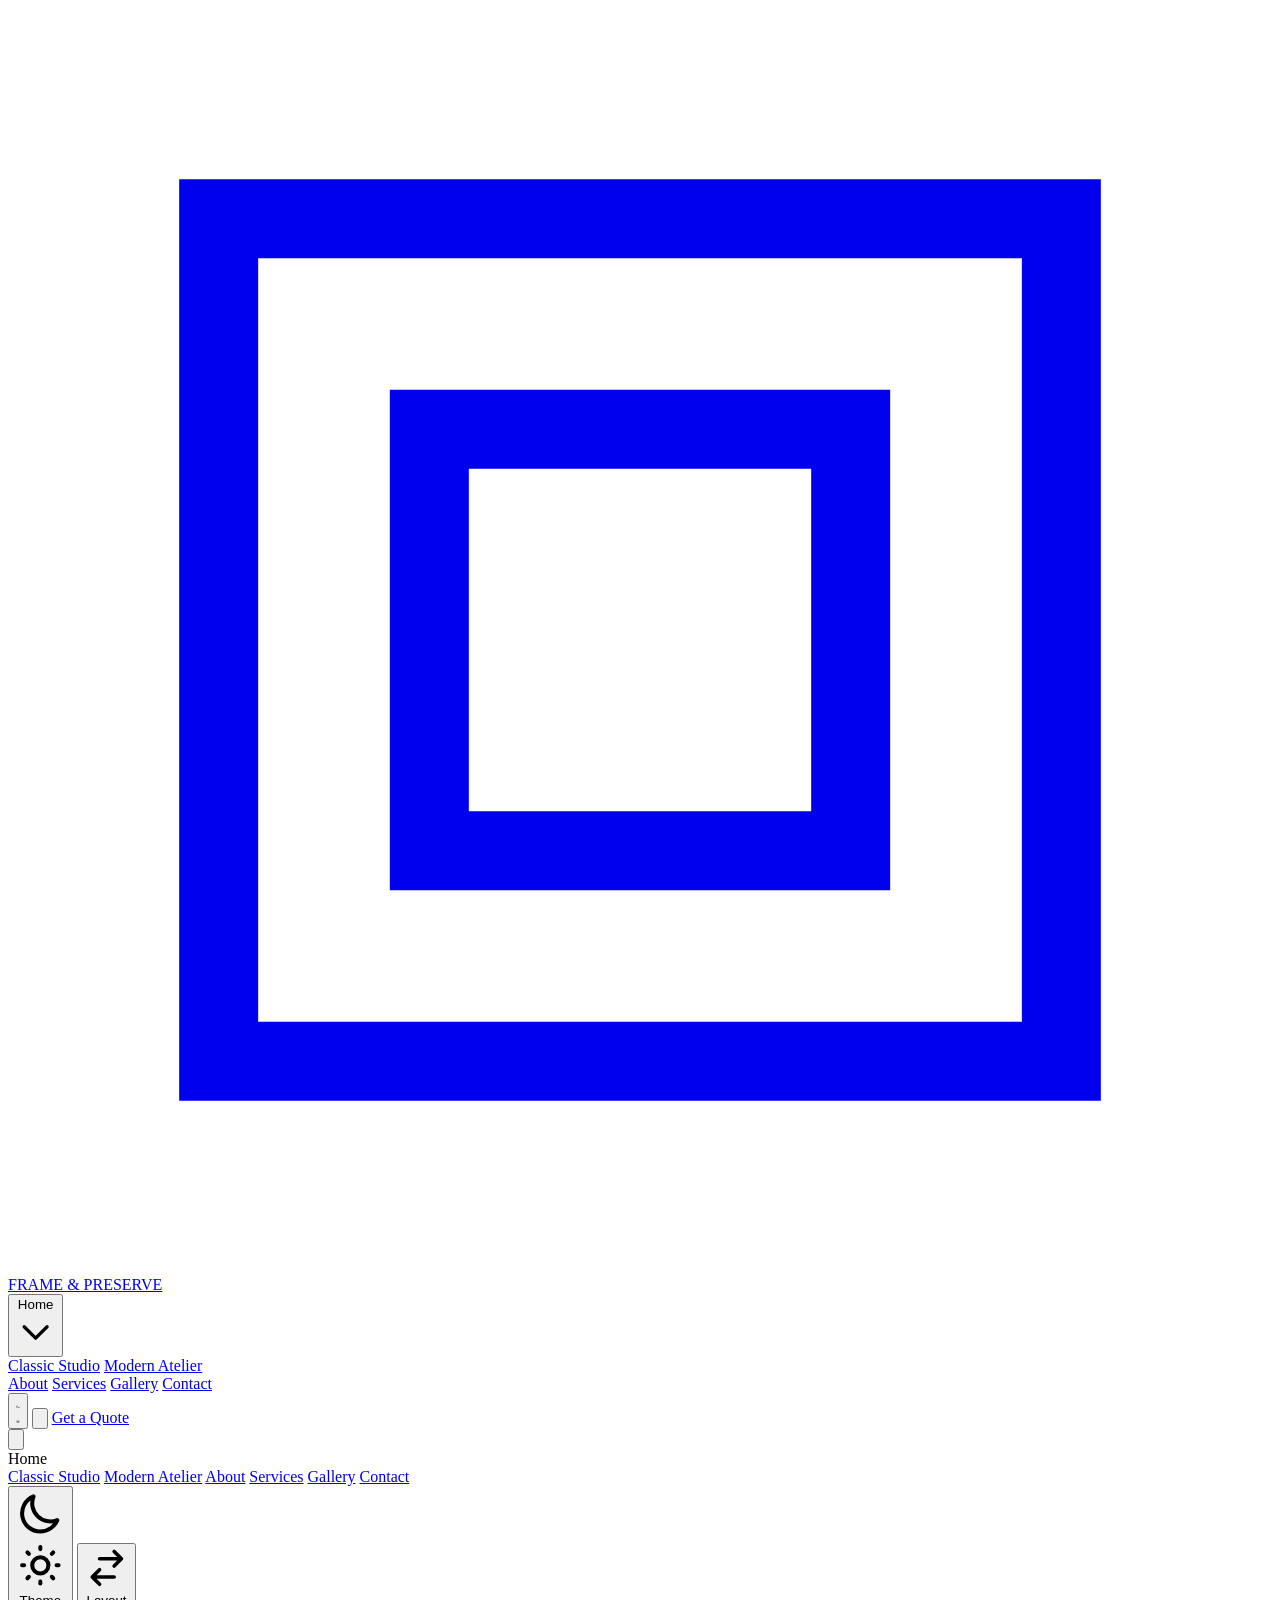
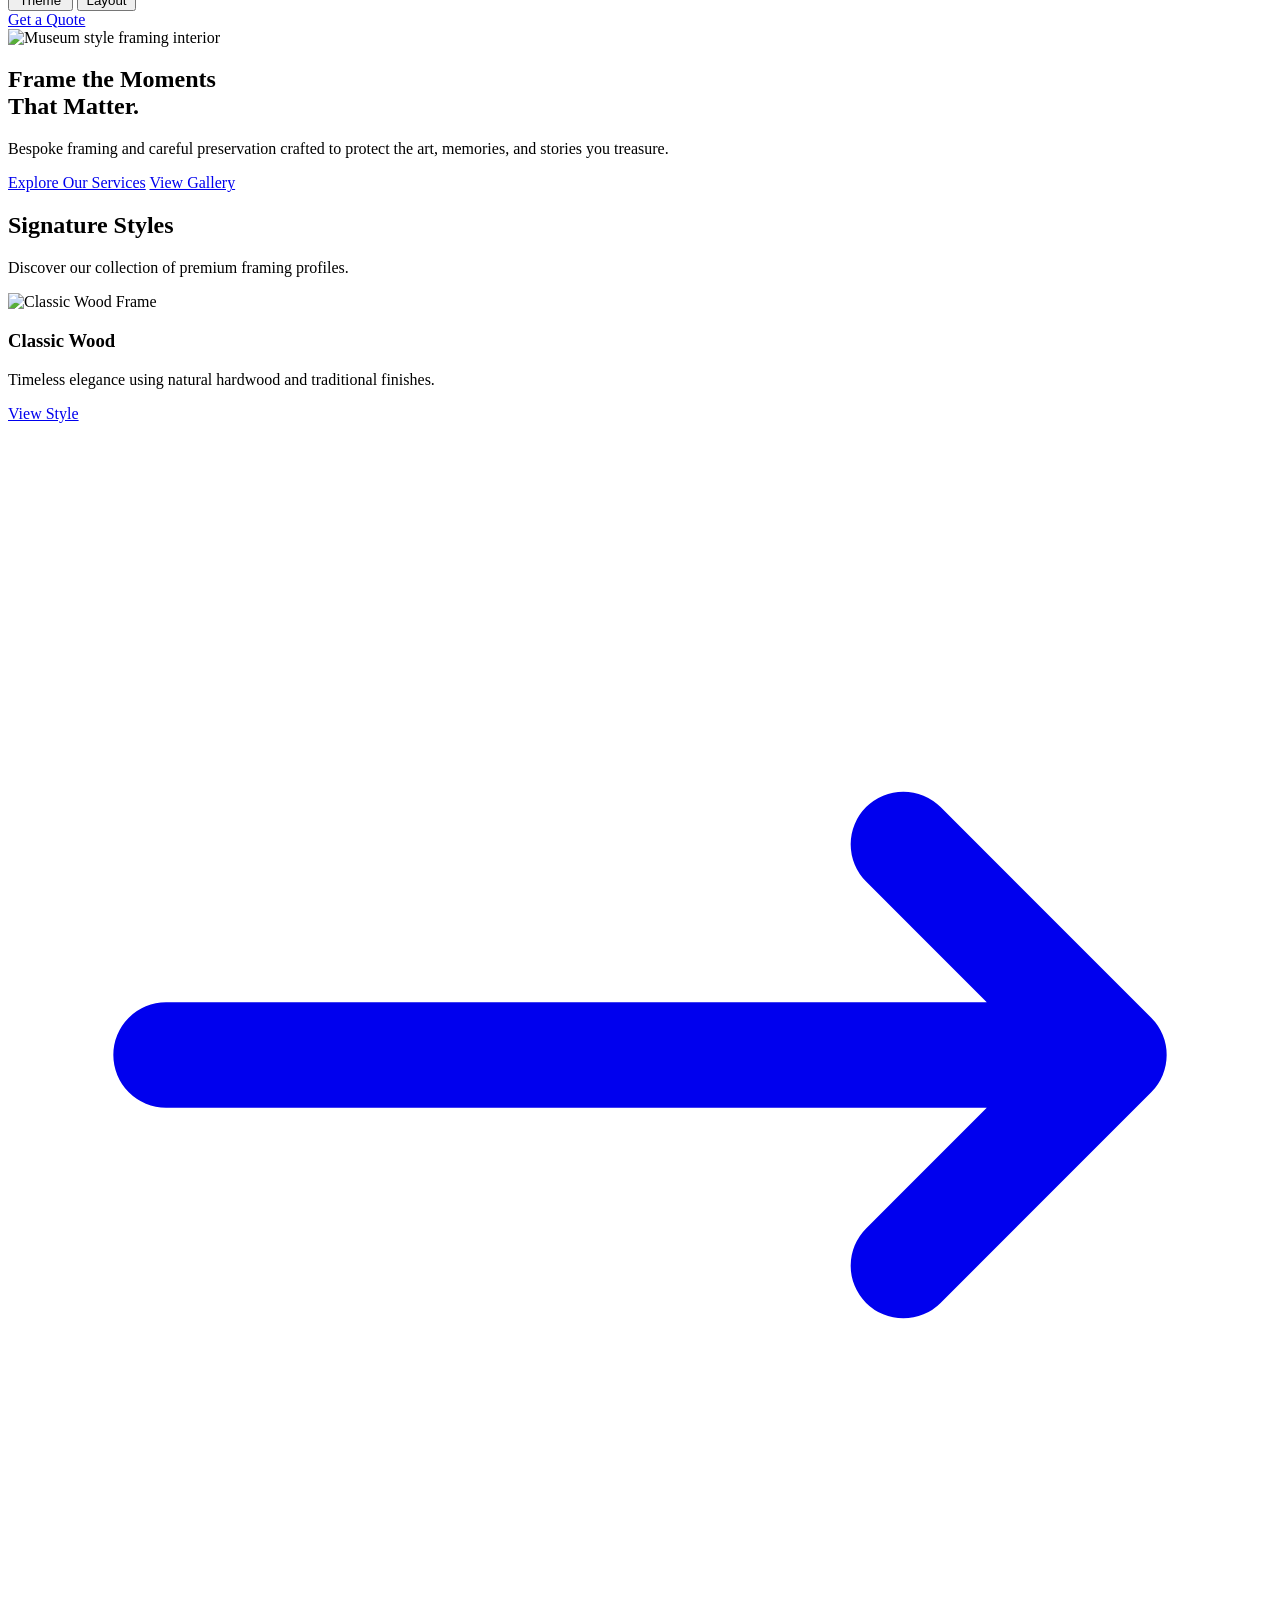
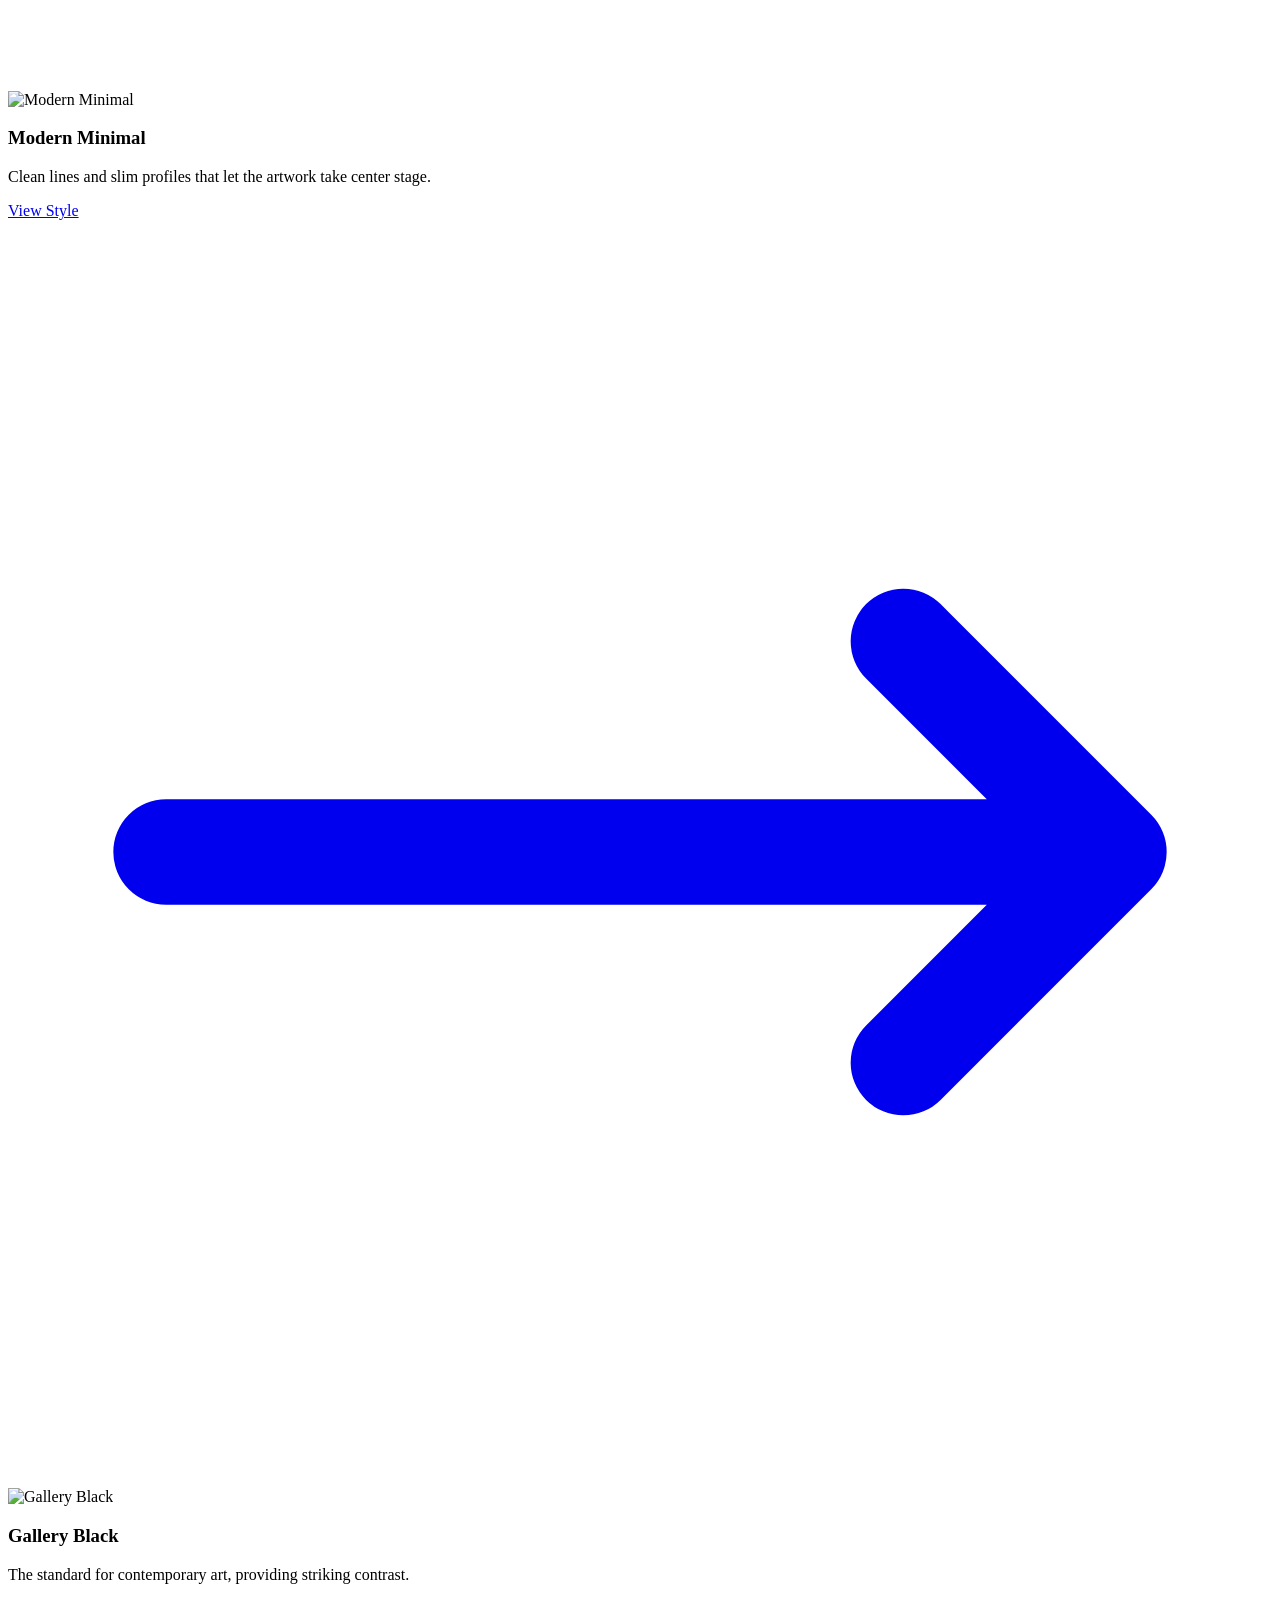
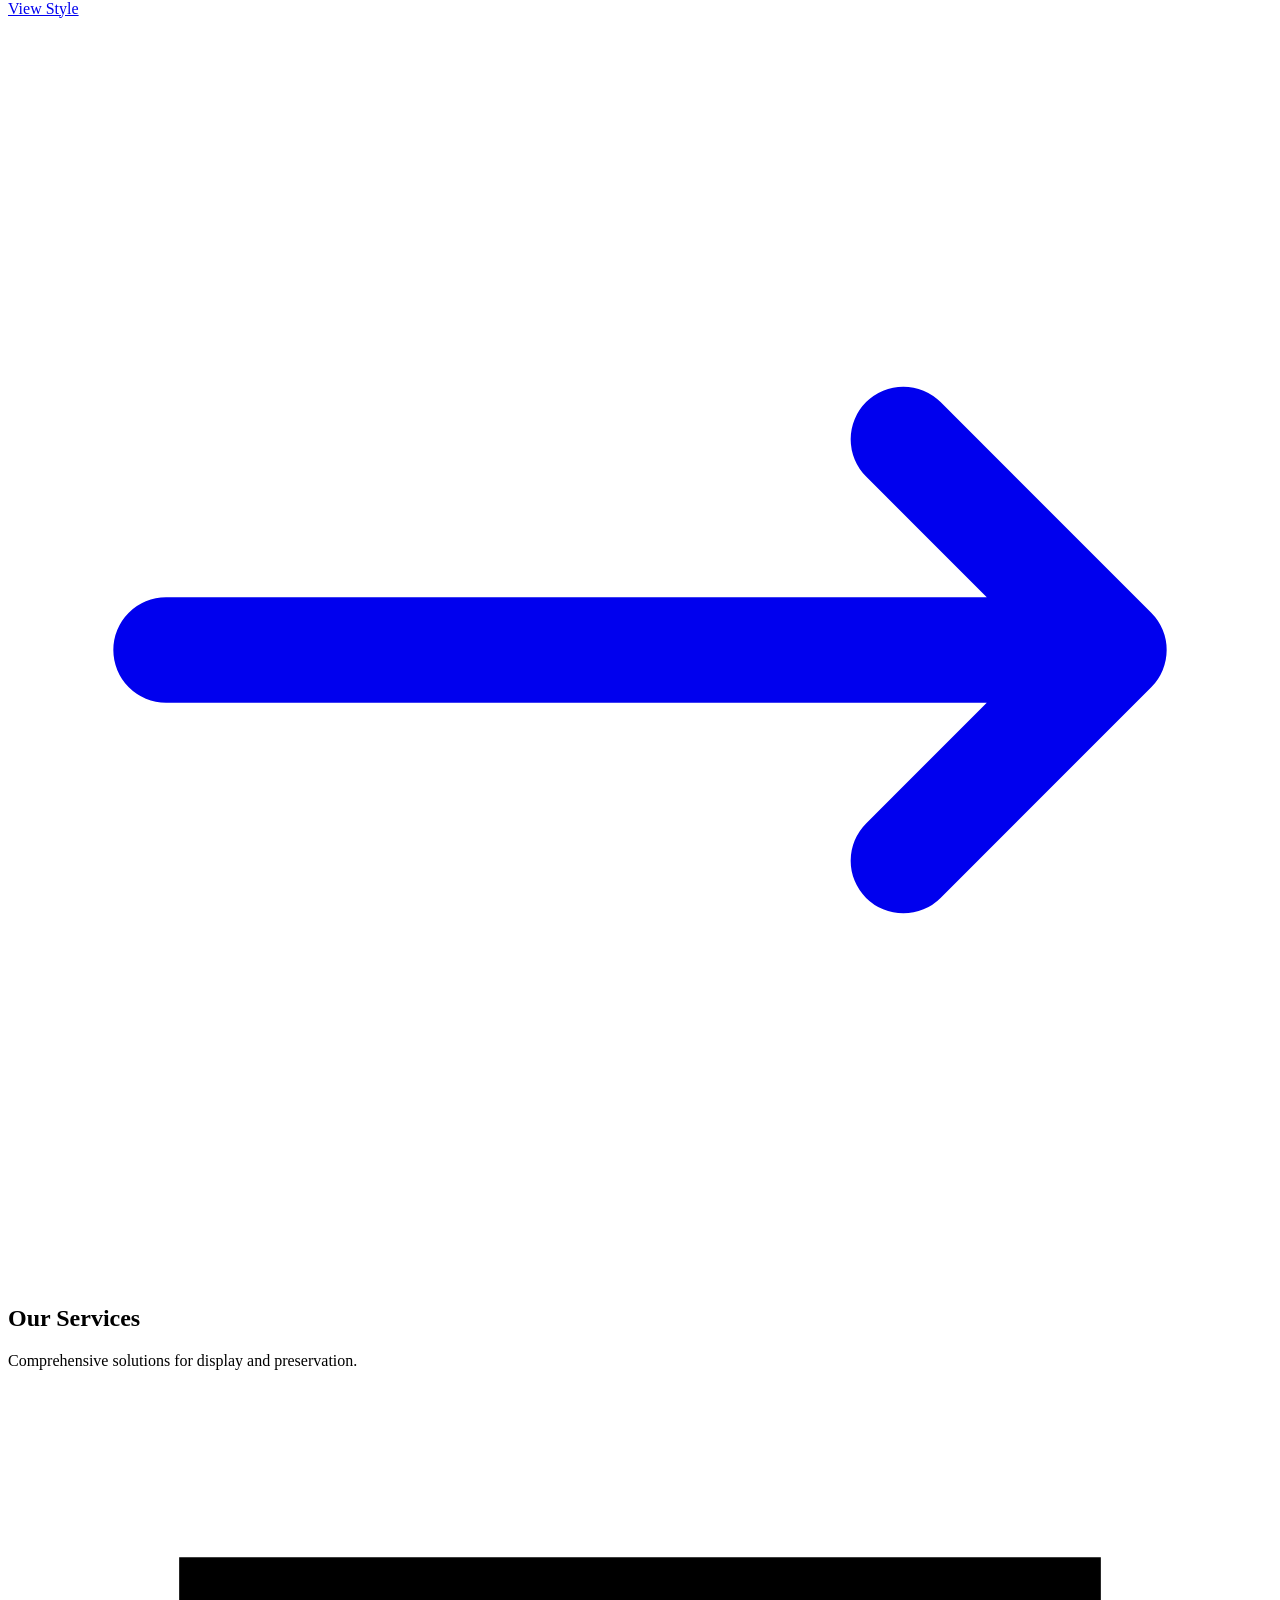
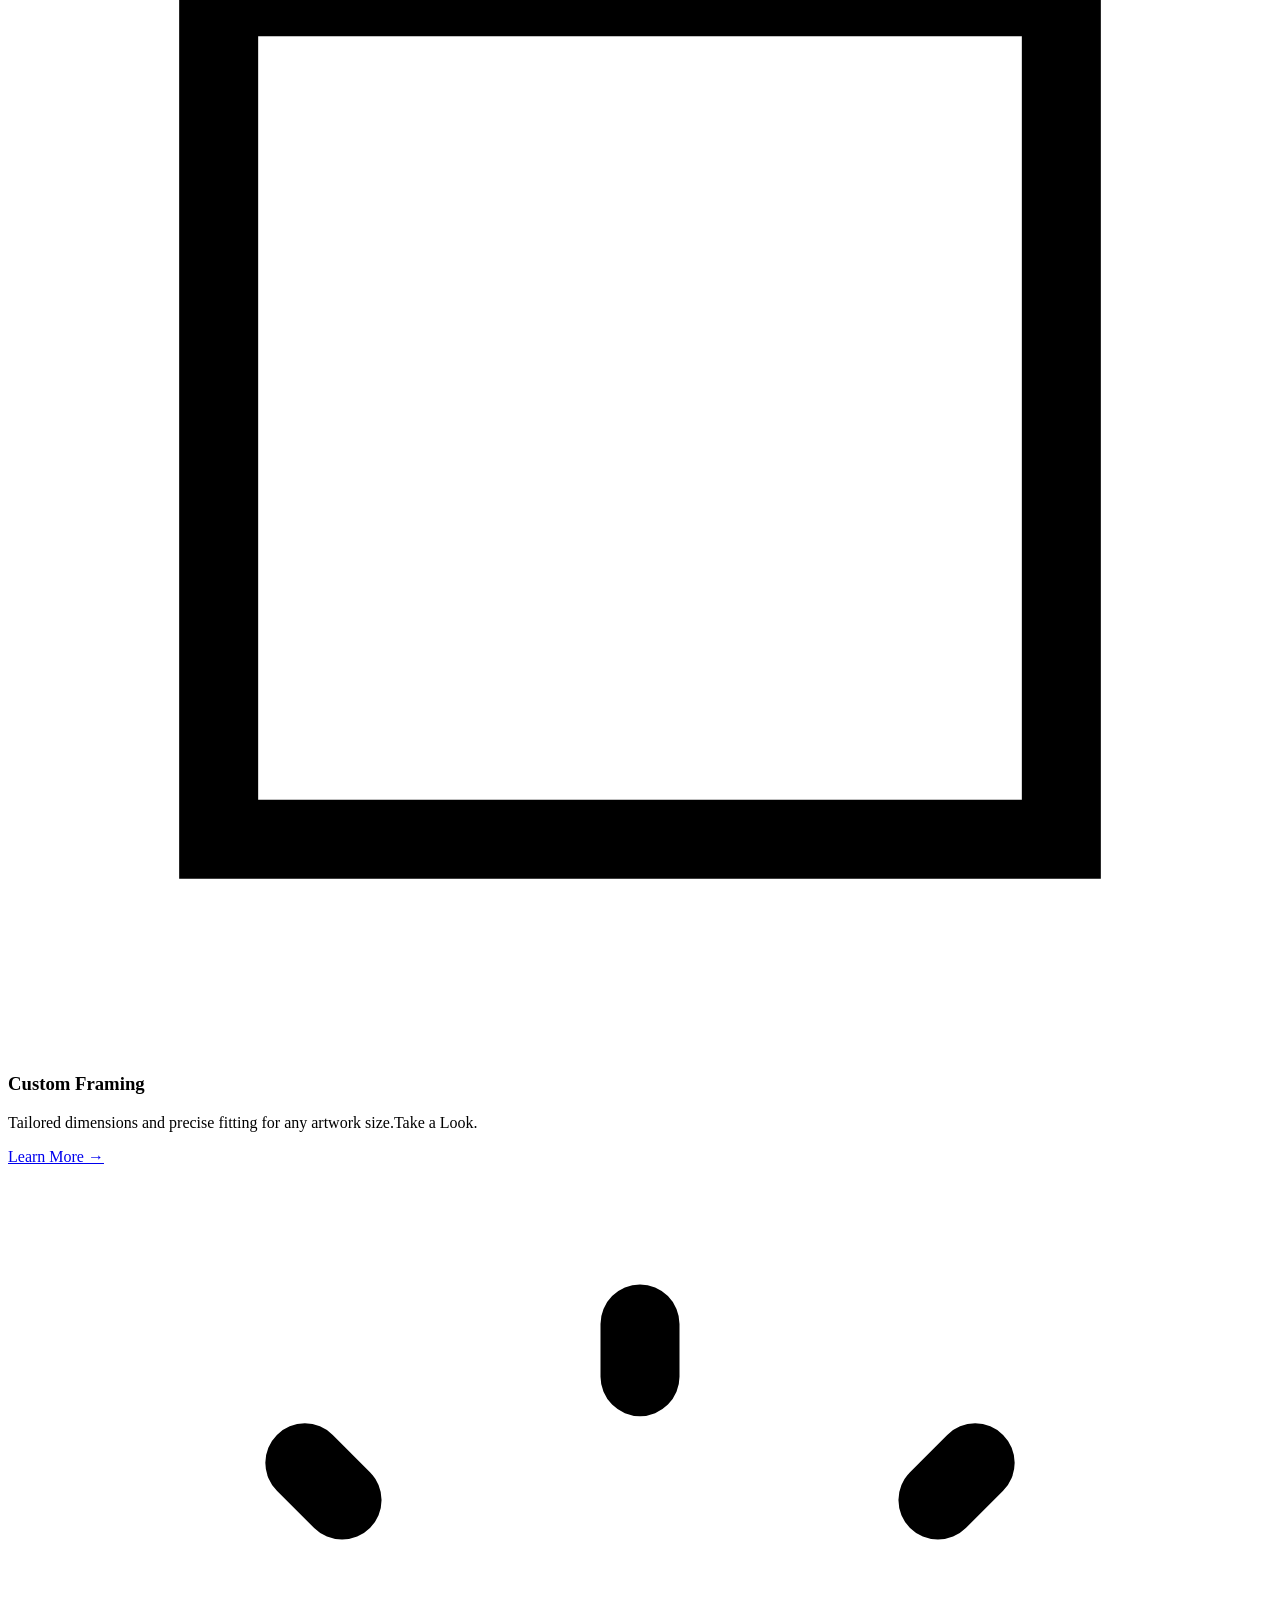
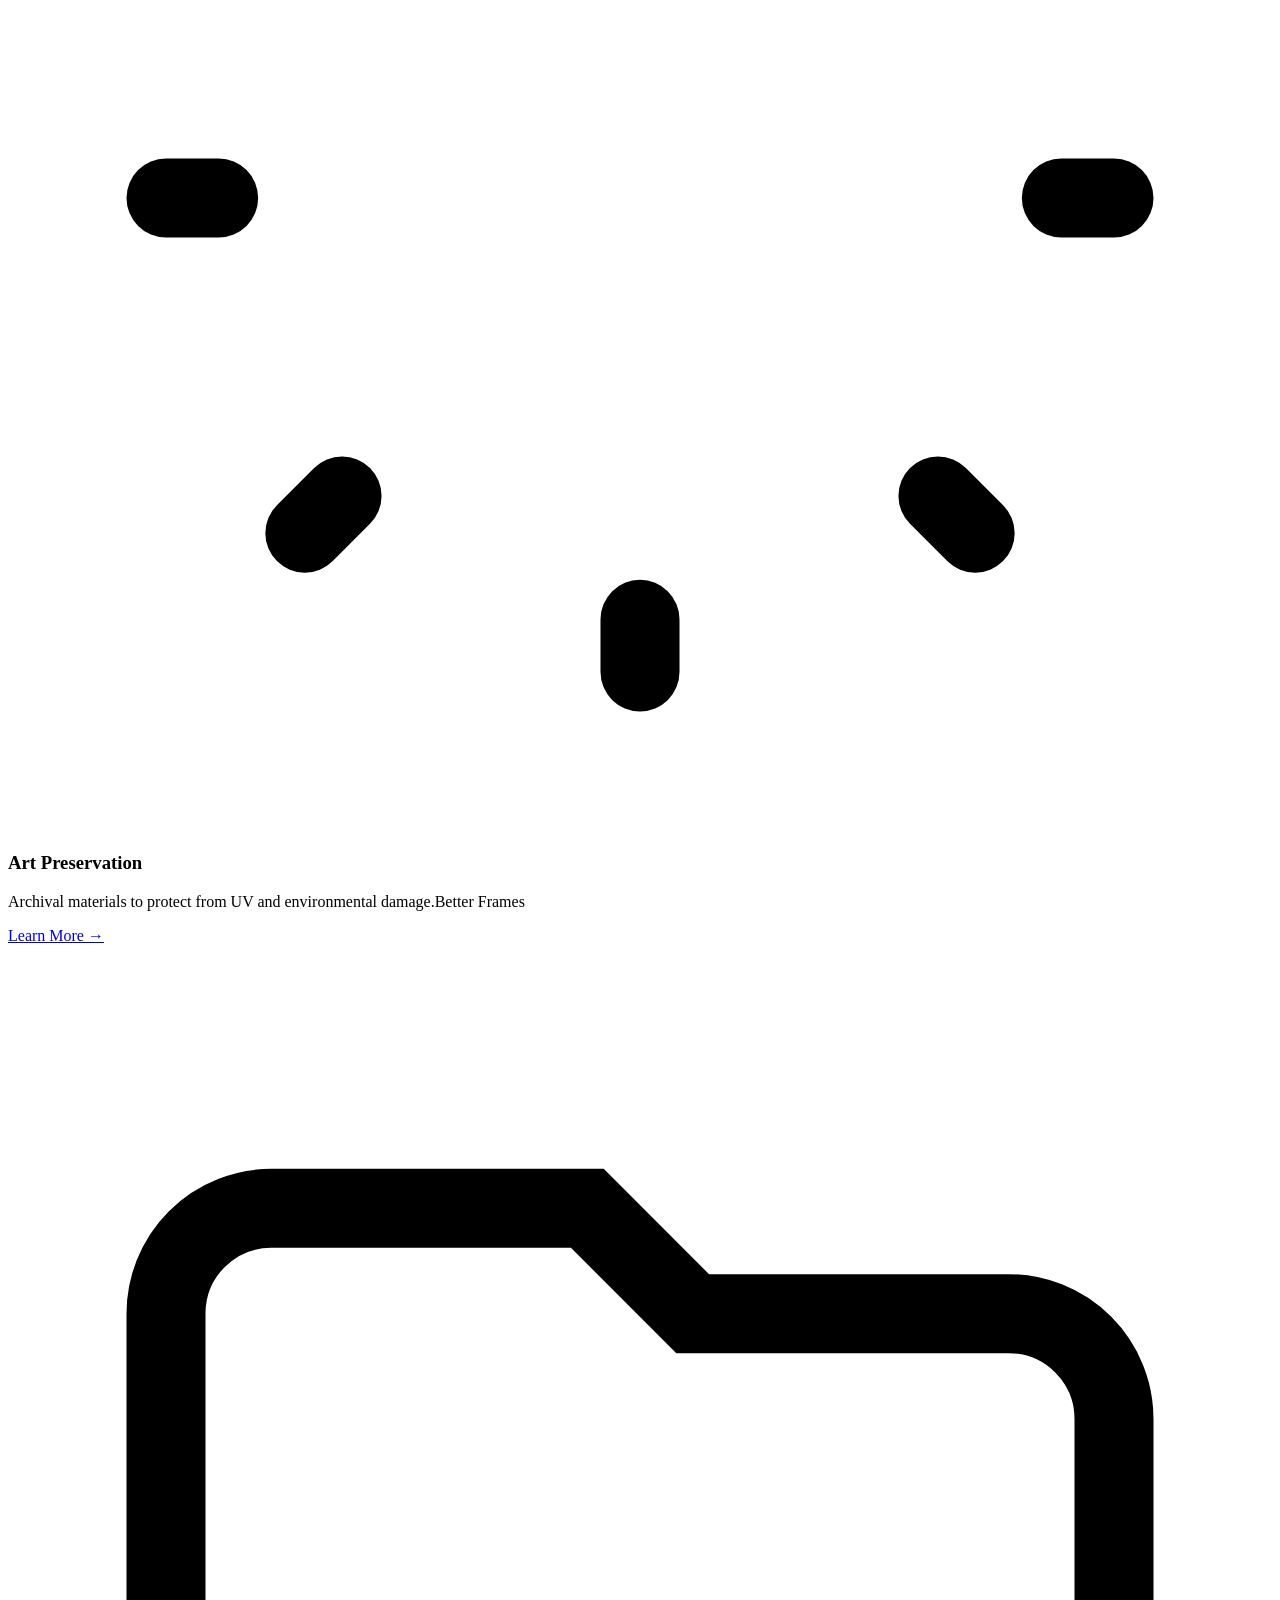
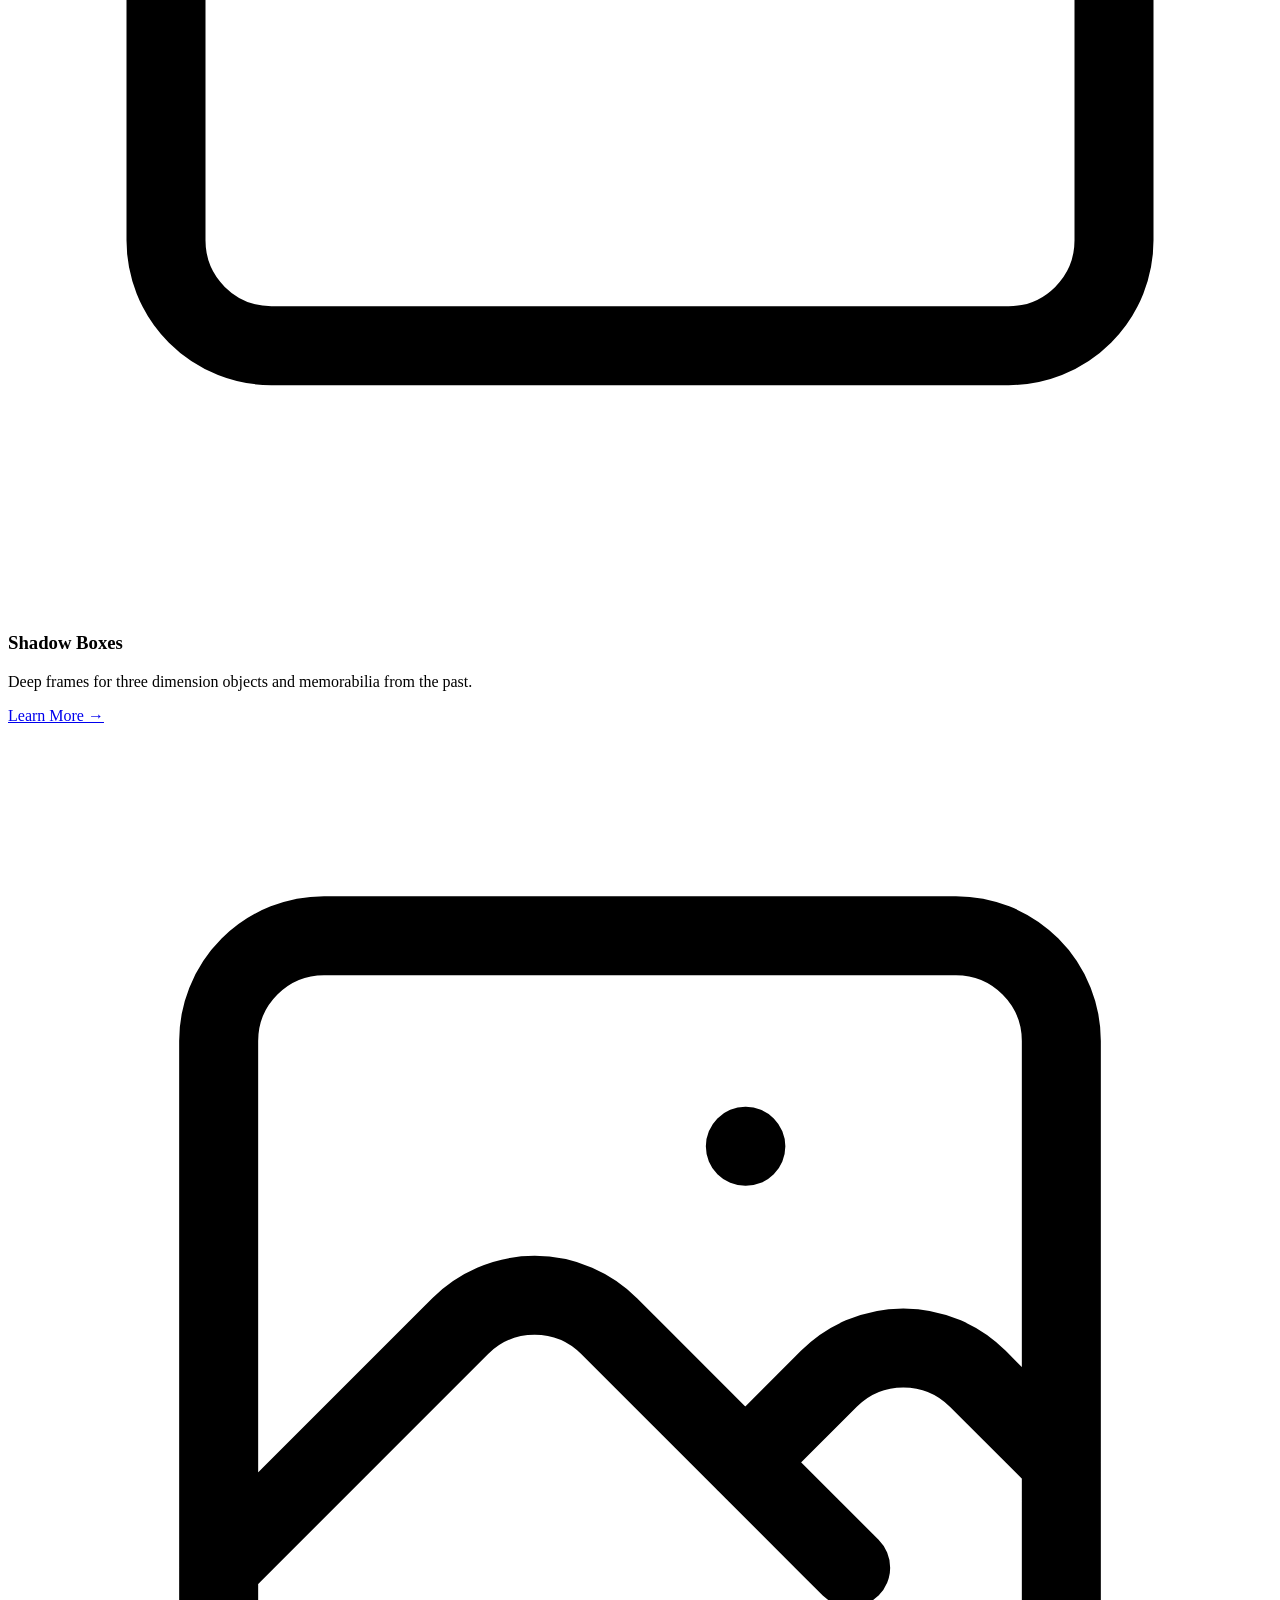
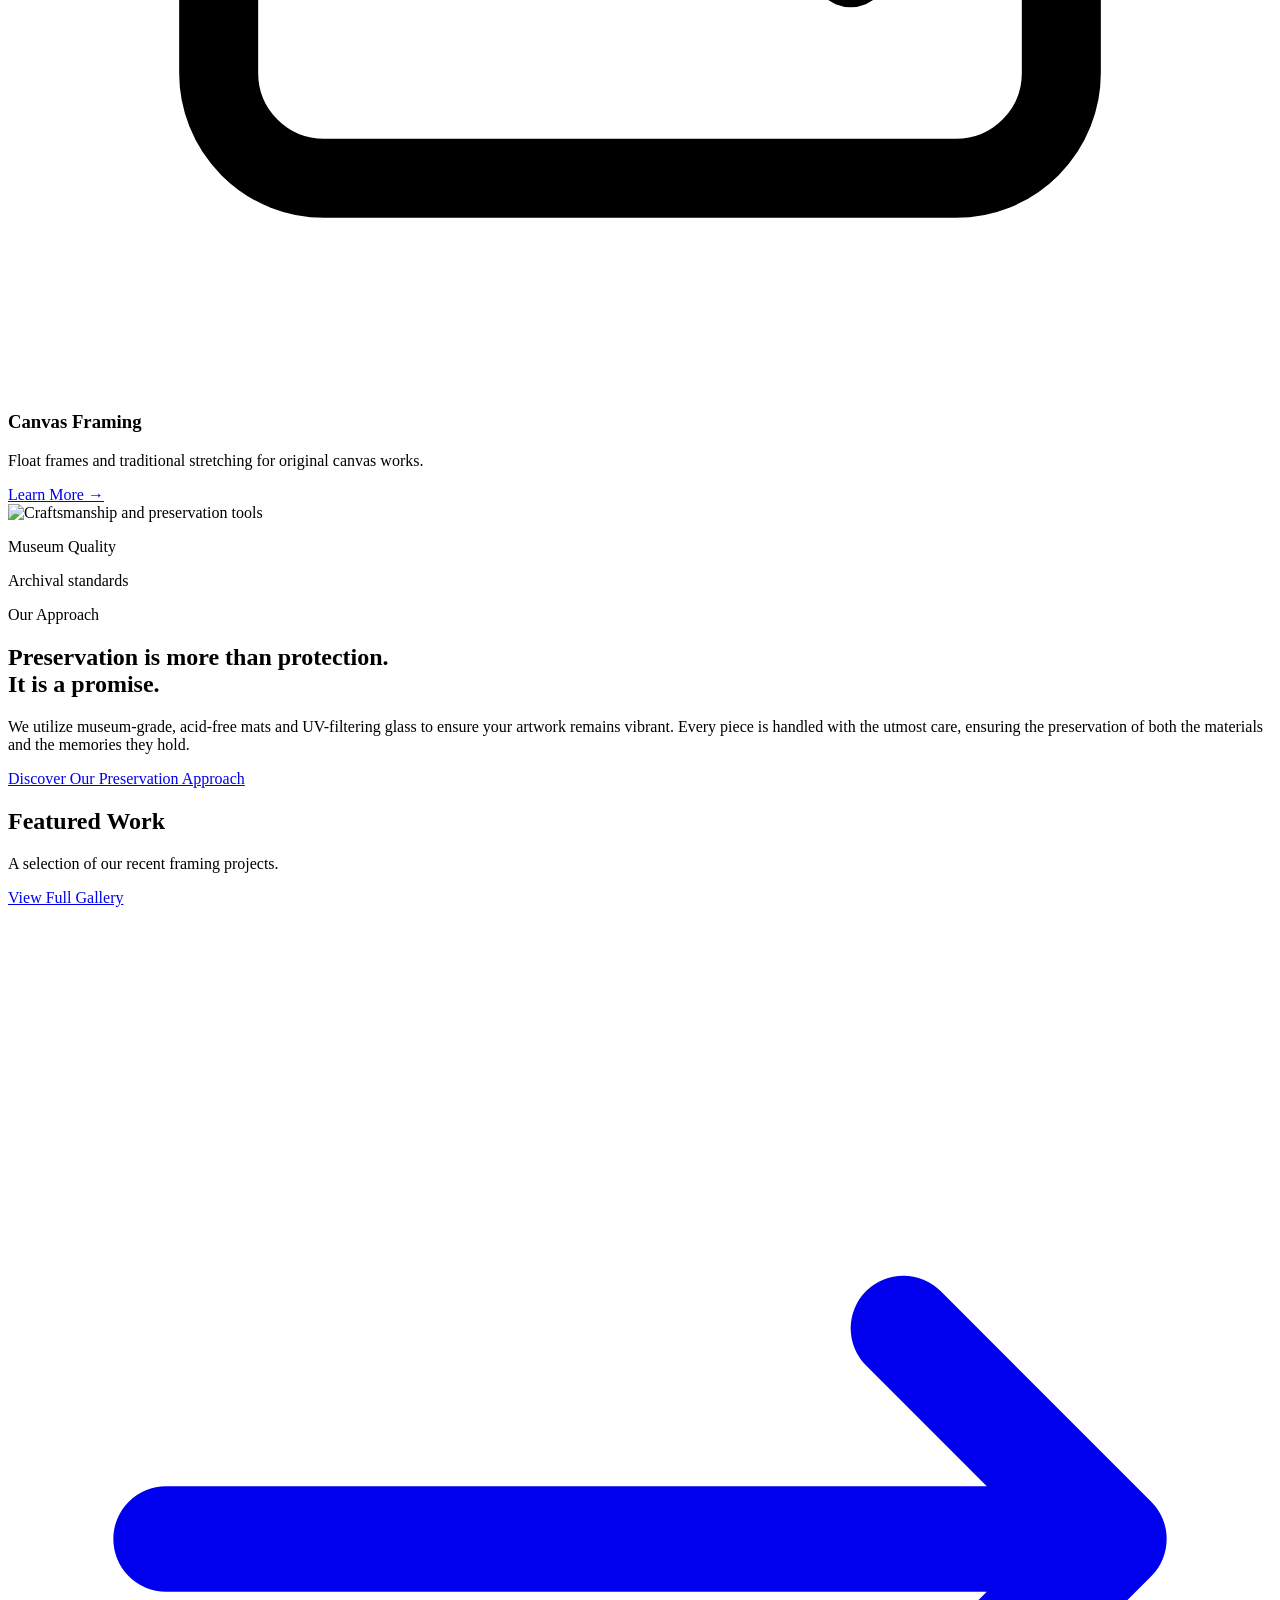
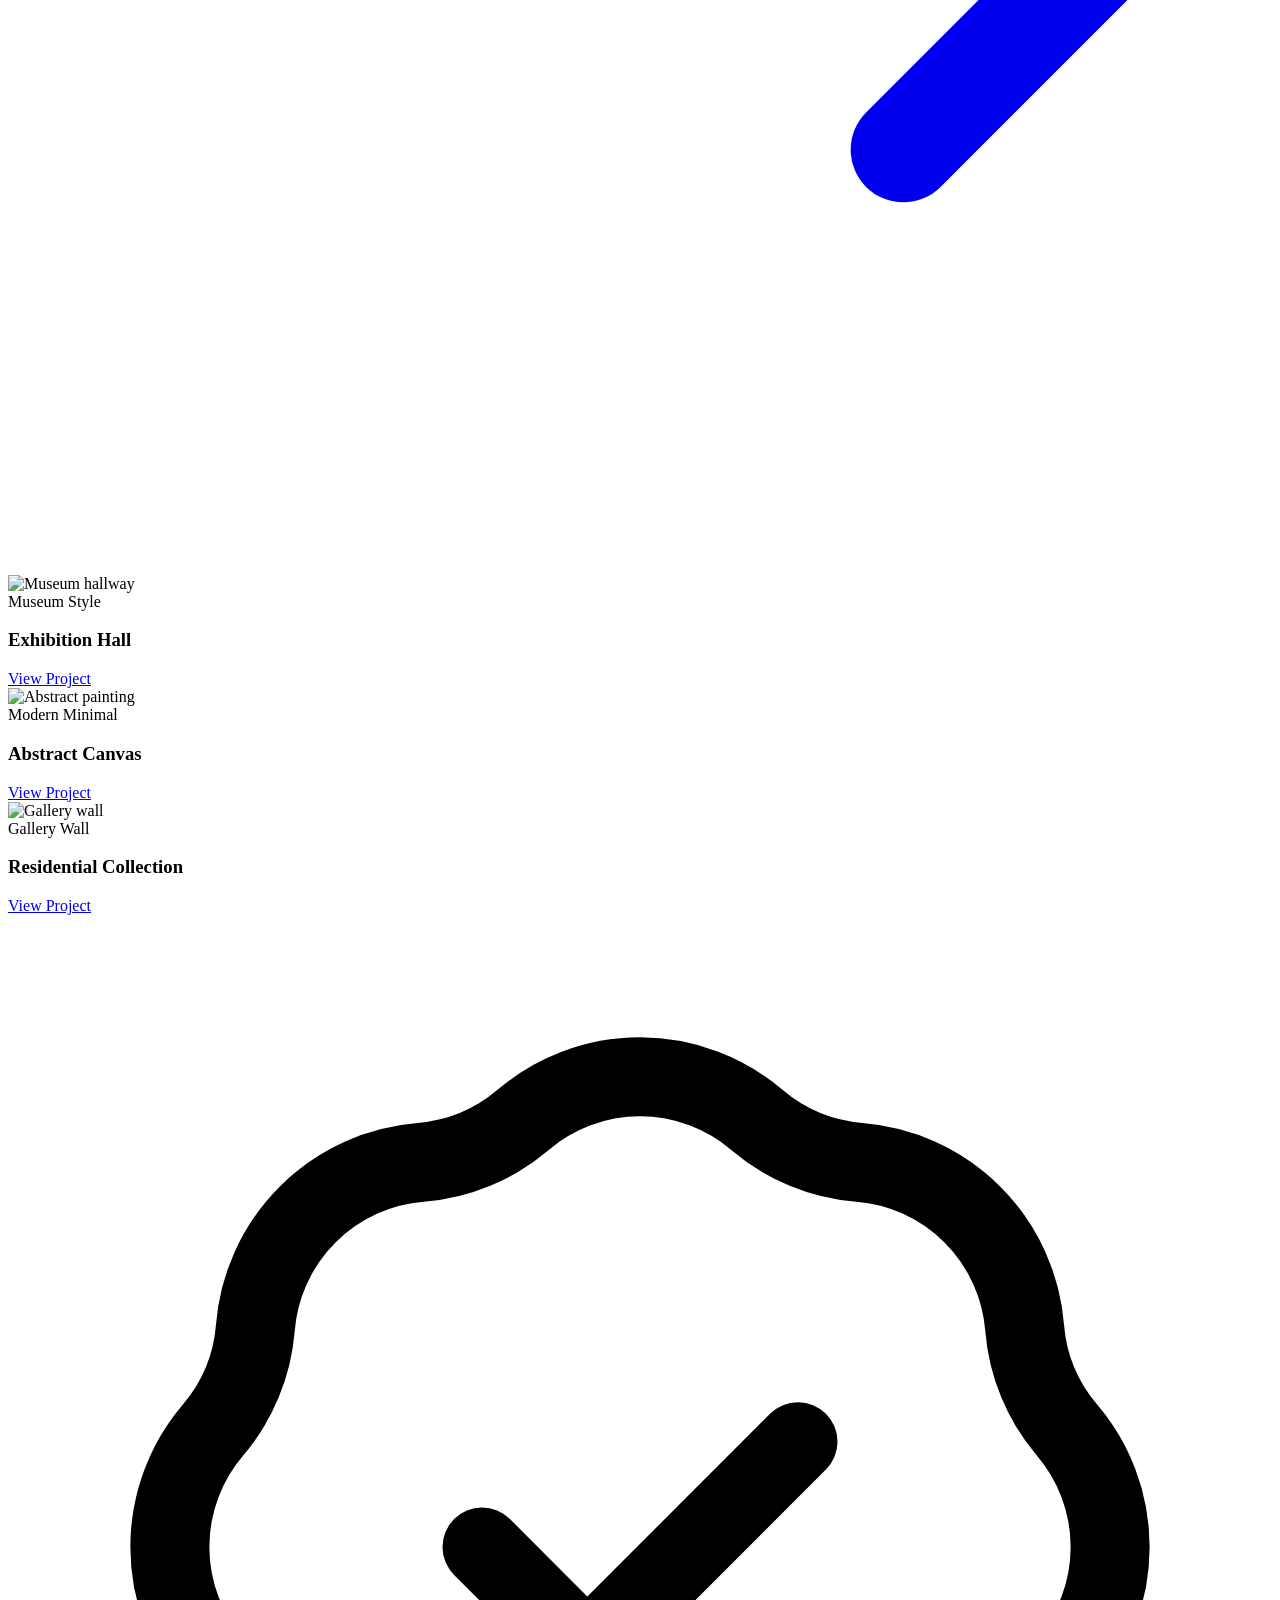
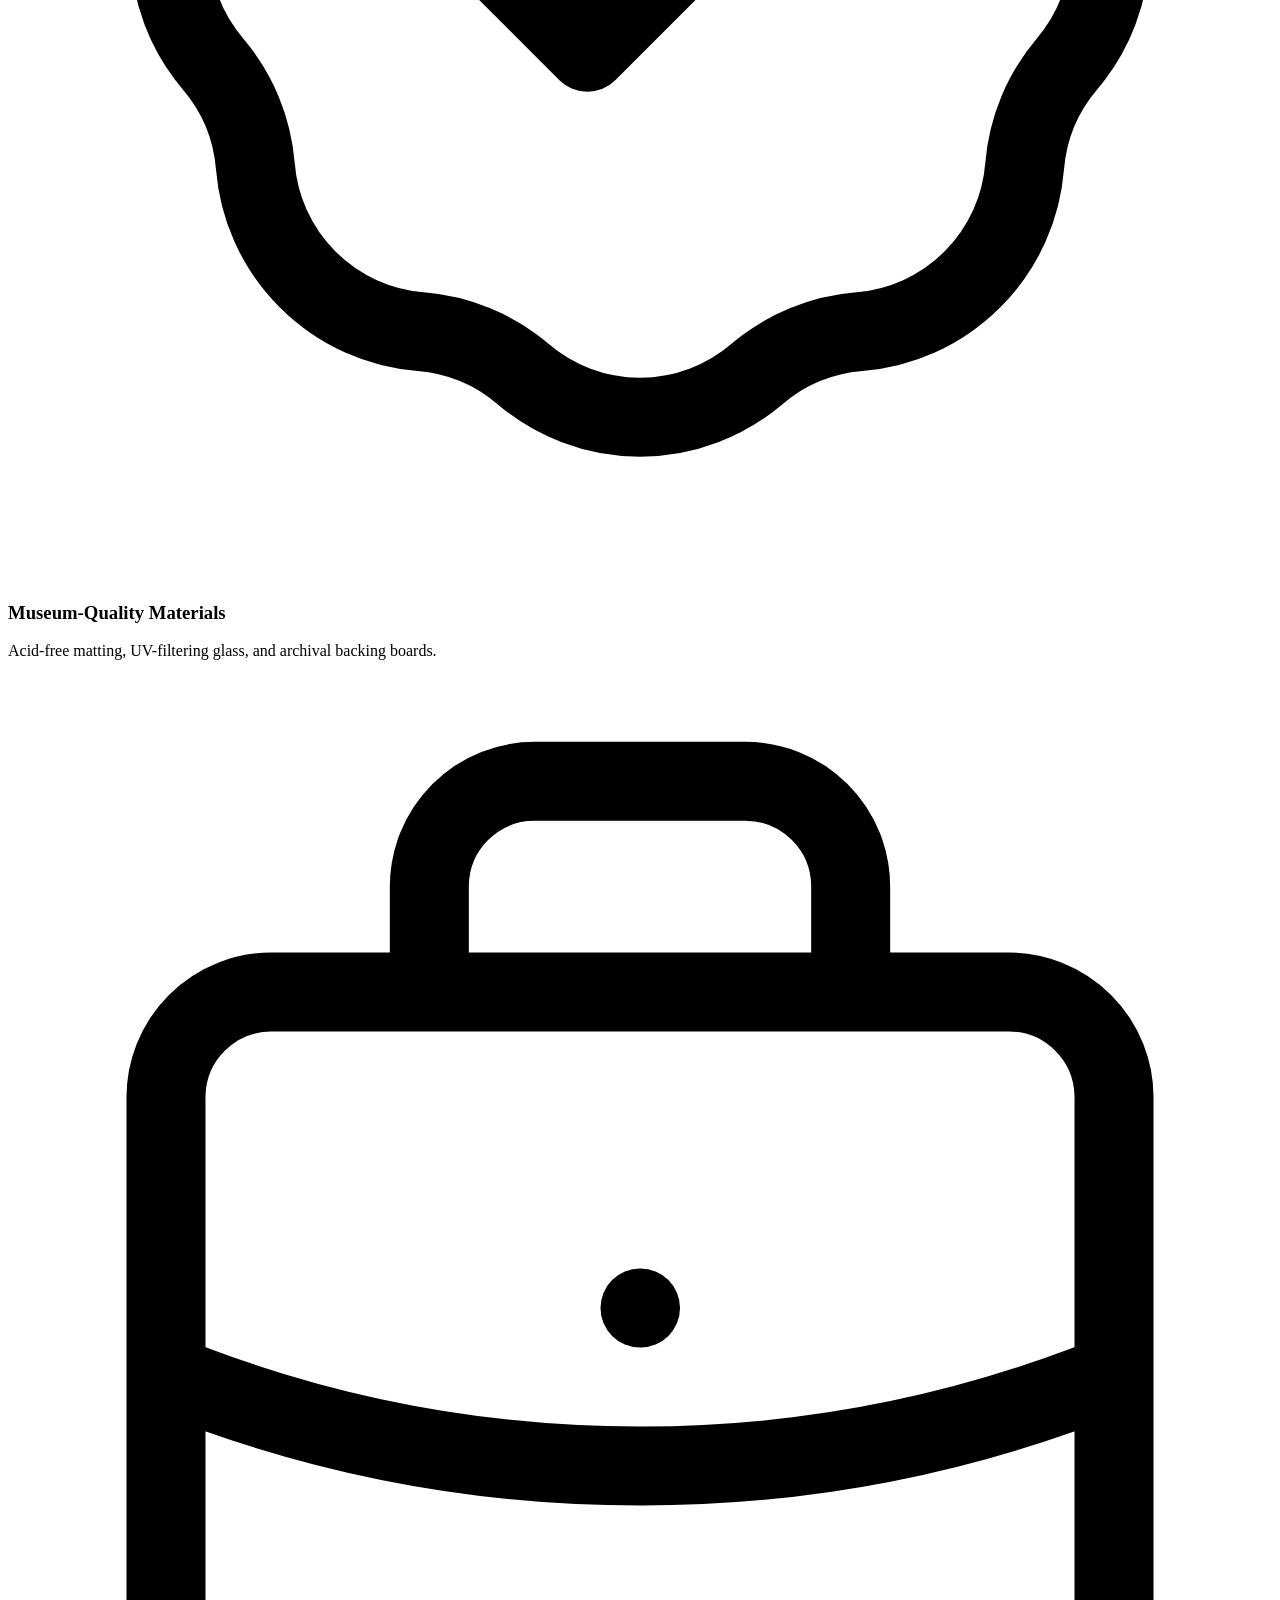
==== commit 95b8acde: "initial commit" ====
--- a/index.html
+++ b/index.html
@@ -61,6 +61,7 @@
                             <a href="pages/home-2.html" class="block px-4 py-2 hover:bg-ivory dark:hover:bg-charcoal transition-colors">Modern Atelier</a>
                         </div>
                     </div>
+                    <a href="pages/about.html" class="nav-link hover:text-accent transition-colors">About</a>
                     <a href="pages/services.html" class="nav-link hover:text-accent transition-colors">Services</a>
                     <a href="pages/gallery.html" class="nav-link hover:text-accent transition-colors">Gallery</a>
                     <a href="pages/contact.html" class="nav-link hover:text-accent transition-colors">Contact</a>
@@ -89,6 +90,7 @@
                 <div class="font-medium px-3 py-2 text-warm-gray">Home</div>
                 <a href="index.html" class="block px-6 py-2 hover:bg-ivory dark:hover:bg-charcoal">Classic Studio</a>
                 <a href="pages/home-2.html" class="block px-6 py-2 hover:bg-ivory dark:hover:bg-charcoal">Modern Atelier</a>
+                <a href="pages/about.html" class="block px-3 py-2 hover:bg-ivory dark:hover:bg-charcoal">About</a>
                 <a href="pages/services.html" class="block px-3 py-2 hover:bg-ivory dark:hover:bg-charcoal">Services</a>
                 <a href="pages/gallery.html" class="block px-3 py-2 hover:bg-ivory dark:hover:bg-charcoal">Gallery</a>
                 <a href="pages/contact.html" class="block px-3 py-2 hover:bg-ivory dark:hover:bg-charcoal">Contact</a>
@@ -326,8 +328,8 @@
                         <a href="https://www.facebook.com/" target="_blank" rel="noopener noreferrer" class="text-paper/70 hover:text-accent transition-colors">
                             <svg class="w-5 h-5" fill="currentColor" viewBox="0 0 24 24"><path d="M24 12.073c0-6.627-5.373-12-12-12s-12 5.373-12 12c0 5.99 4.388 10.954 10.125 11.854v-8.385H7.078v-3.469h3.047V9.43c0-3.007 1.792-4.669 4.533-4.669 1.312 0 2.686.235 2.686.235v2.953H15.83c-1.491 0-1.956.925-1.956 1.874v2.25h3.328l-.532 3.469h-2.796v8.385C19.612 23.027 24 18.062 24 12.073z"/></svg>
                         </a>
-                        <a href="https://x.com/" target="_blank" rel="noopener noreferrer" class="text-paper/70 hover:text-accent transition-colors">
-                            <svg class="w-5 h-5" fill="currentColor" viewBox="0 0 24 24"><path d="M23.953 4.57a10 10 0 01-2.825.775 4.958 4.958 0 002.163-2.723c-.951.555-2.005.959-3.127 1.184a4.92 4.92 0 00-8.384 4.482C7.69 8.095 4.067 6.13 1.64 3.162a4.822 4.822 0 00-.666 2.475c0 1.71.87 3.213 2.188 4.096a4.904 4.904 0 01-2.228-.616v.06a4.923 4.923 0 003.946 4.827 4.996 4.996 0 01-2.212.085 4.936 4.936 0 004.604 3.417 9.867 9.867 0 01-6.102 2.105c-.39 0-.779-.023-1.17-.067a13.995 13.995 0 007.557 2.209c9.053 0 13.998-7.496 13.998-13.985 0-.21 0-.42-.015-.63A9.935 9.935 0 0024 4.59z"/></svg>
+                        <a href="https://x.com/" target="_blank" rel="noopener noreferrer" class="text-paper/70 hover:text-accent transition-colors" aria-label="X (formerly Twitter)">
+                            <svg class="w-5 h-5" fill="currentColor" viewBox="0 0 24 24"><path d="M18.244 2.25h3.308l-7.227 8.26 8.502 11.24H16.17l-5.214-6.817L4.99 21.75H1.68l7.73-8.835L1.254 2.25H8.08l4.713 6.231zm-1.161 17.52h1.833L7.084 4.126H5.117z"/></svg>
                         </a>
                         <a href="https://www.youtube.com/" target="_blank" rel="noopener noreferrer" class="text-paper/70 hover:text-accent transition-colors">
                             <svg class="w-5 h-5" fill="currentColor" viewBox="0 0 24 24"><path d="M23.498 6.186a3.016 3.016 0 0 0-2.122-2.136C19.505 3.545 12 3.545 12 3.545s-7.505 0-9.377.505A3.017 3.017 0 0 0 .502 6.186C0 8.07 0 12 0 12s0 3.93.502 5.814a3.016 3.016 0 0 0 2.122 2.136c1.871.505 9.376.505 9.376.505s7.505 0 9.377-.505a3.015 3.015 0 0 0 2.122-2.136C24 15.93 24 12 24 12s0-3.93-.502-5.814zM9.545 15.568V8.432L15.818 12l-6.273 3.568z"/></svg>
@@ -346,6 +348,7 @@
                     <ul class="space-y-2 text-sm text-paper/70">
                         <li><a href="index.html" class="hover:text-accent transition-colors">Classic Studio</a></li>
                         <li><a href="pages/home-2.html" class="hover:text-accent transition-colors">Modern Atelier</a></li>
+                        <li><a href="pages/about.html" class="hover:text-accent transition-colors">About Atelier</a></li>
                         <li><a href="pages/services.html" class="hover:text-accent transition-colors">Services</a></li>
                         <li><a href="pages/gallery.html" class="hover:text-accent transition-colors">Gallery</a></li>
                         <li><a href="pages/contact.html" class="hover:text-accent transition-colors">Contact</a></li>
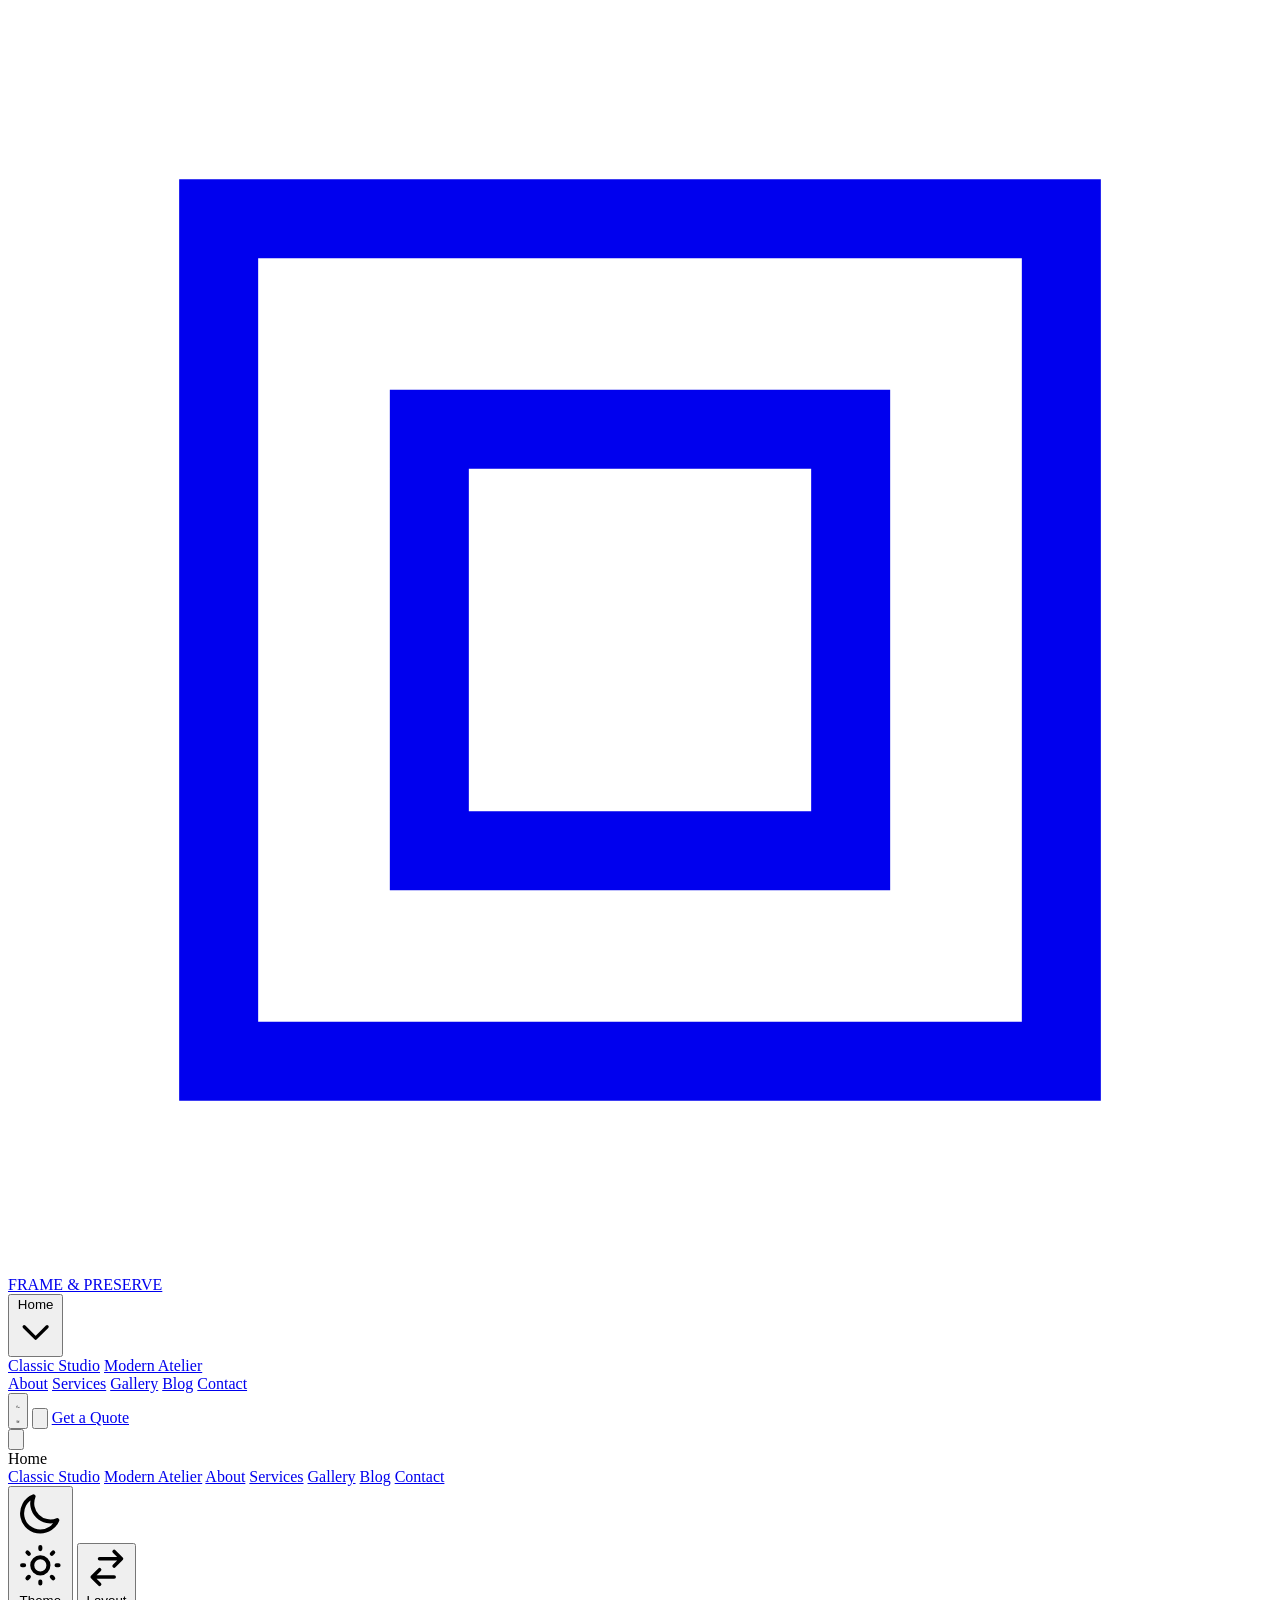
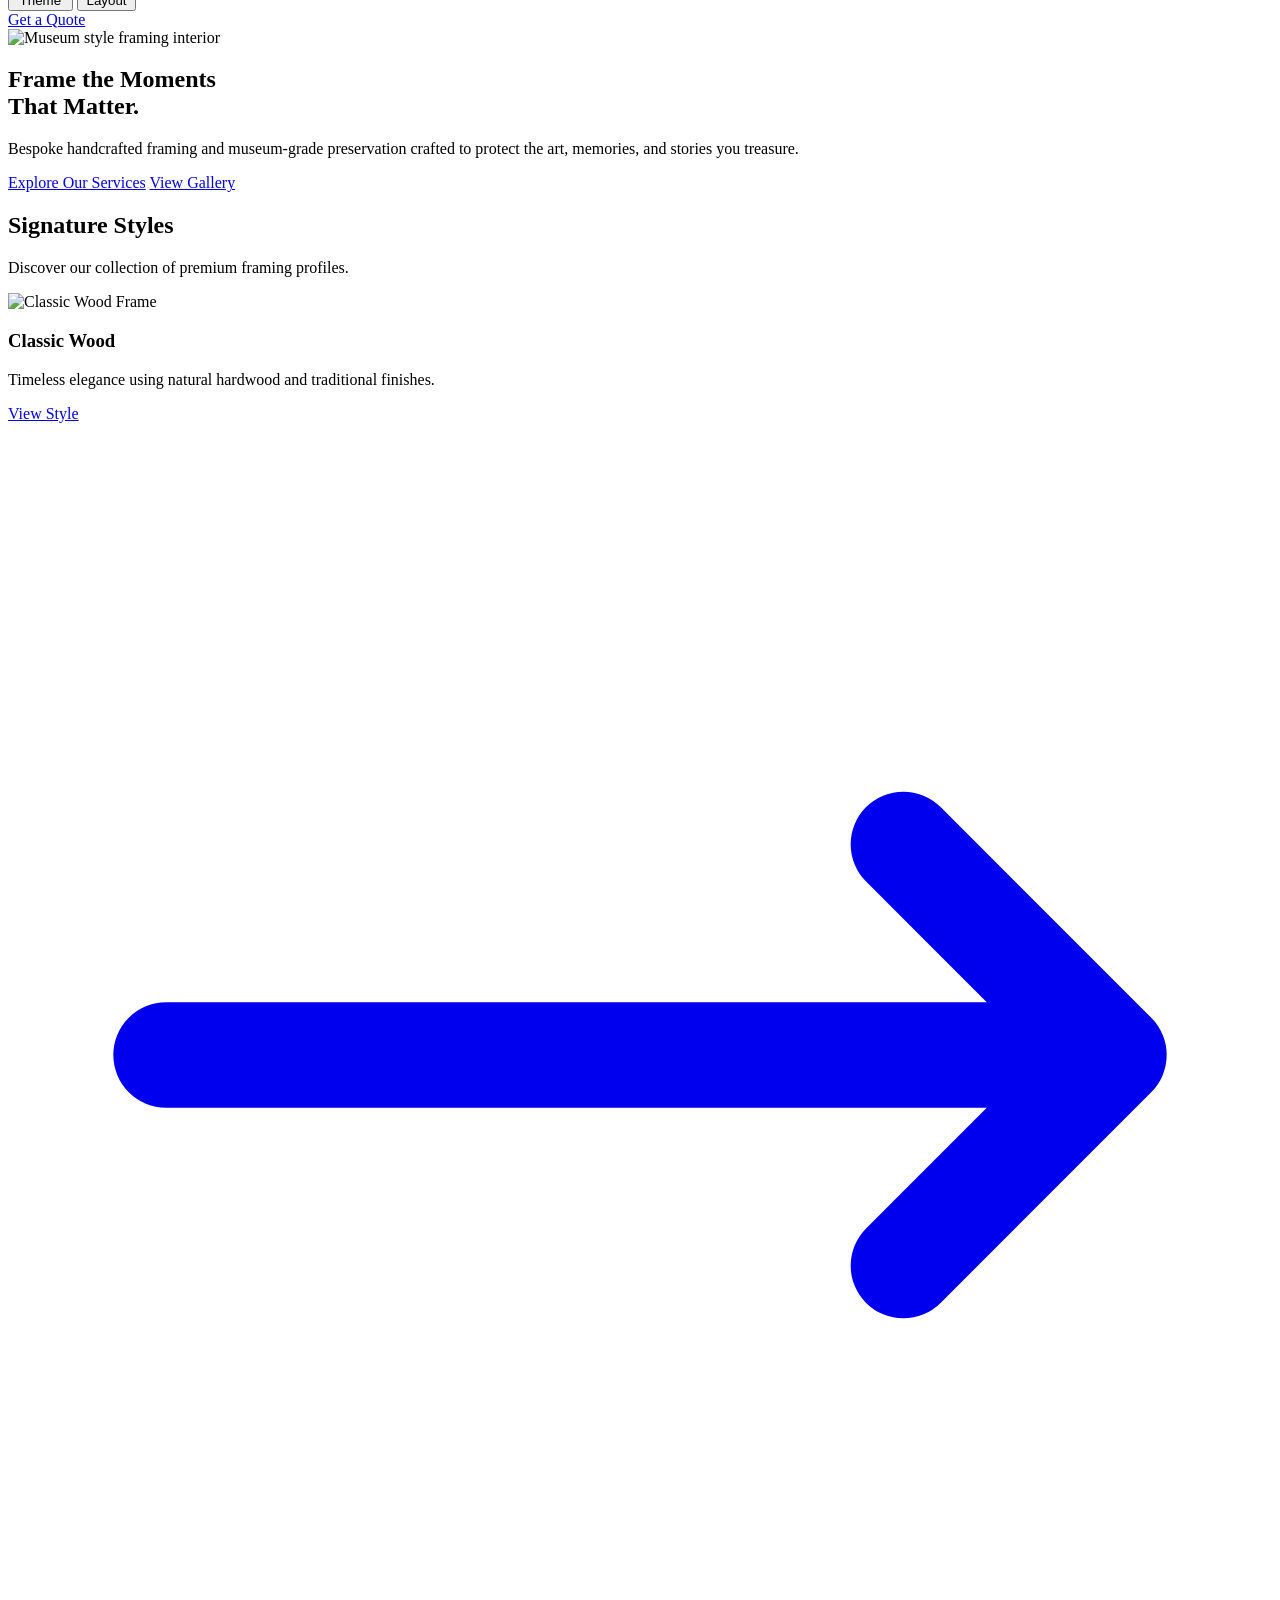
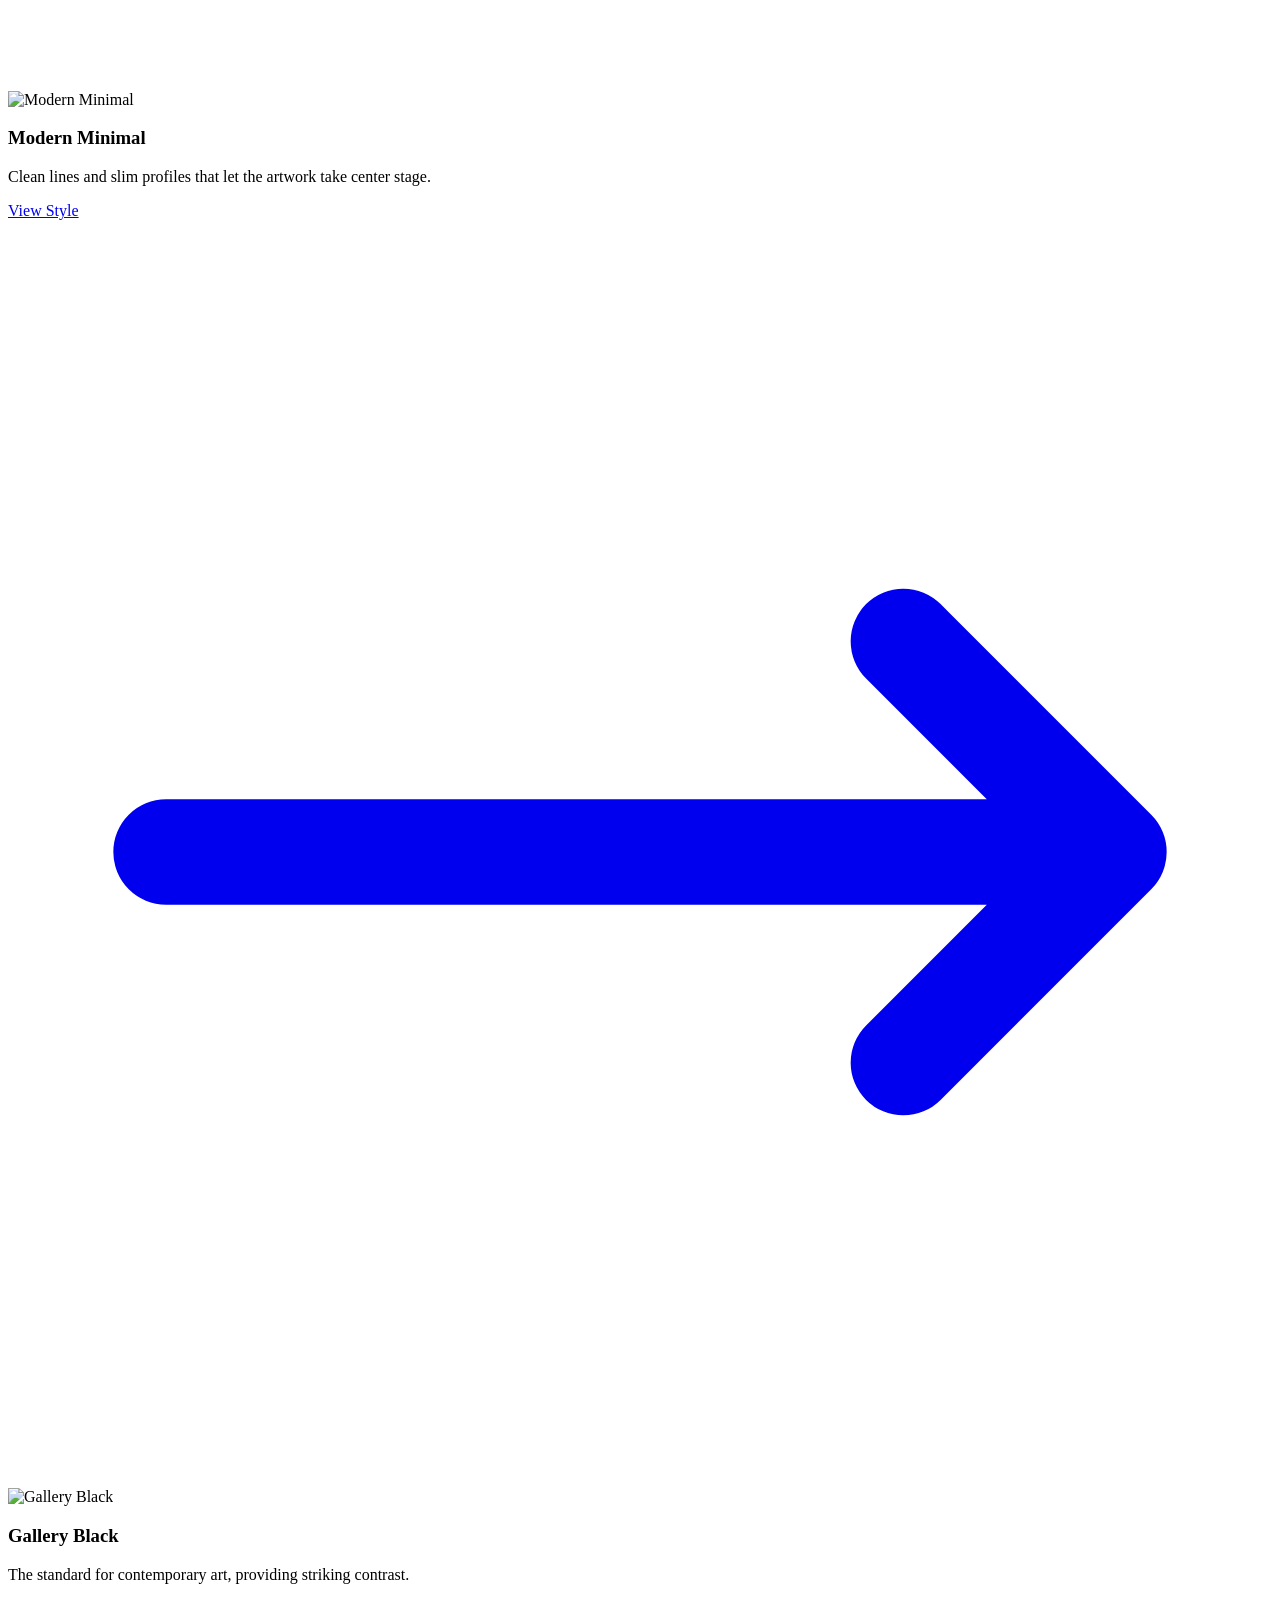
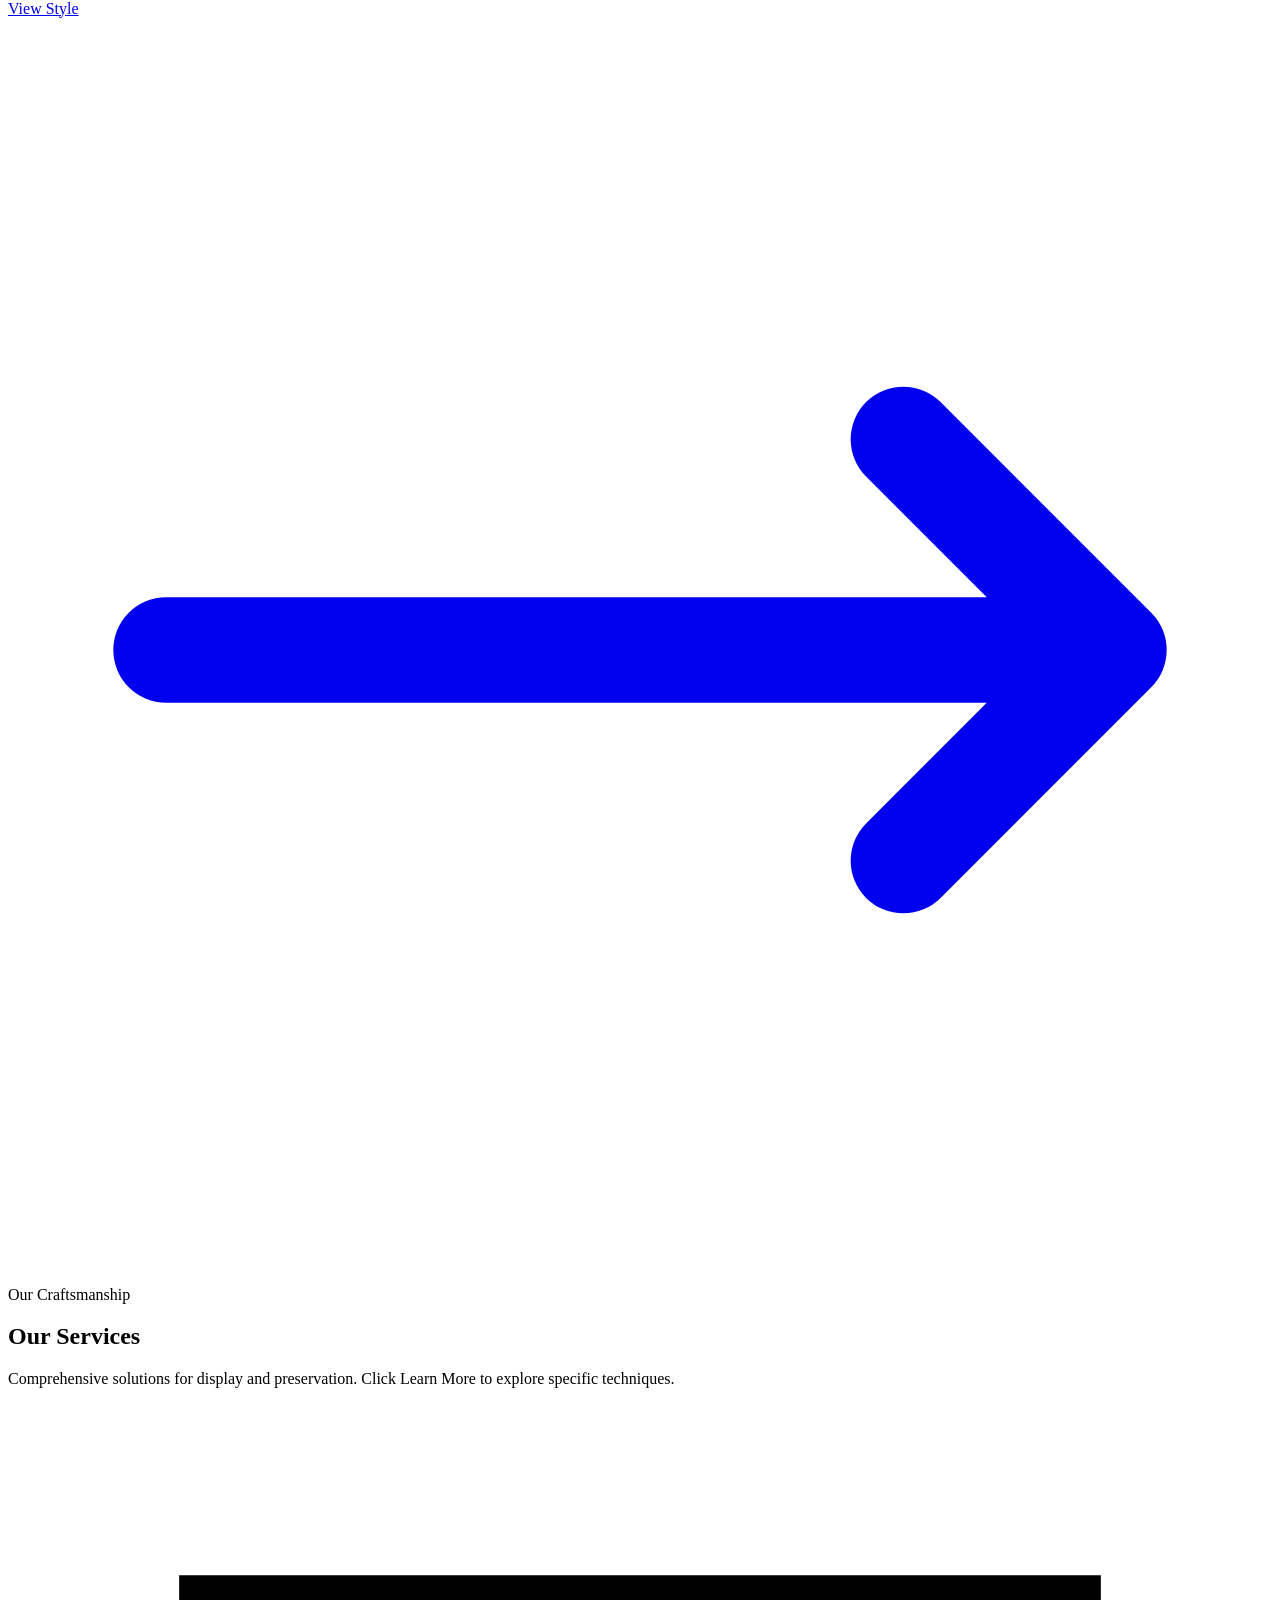
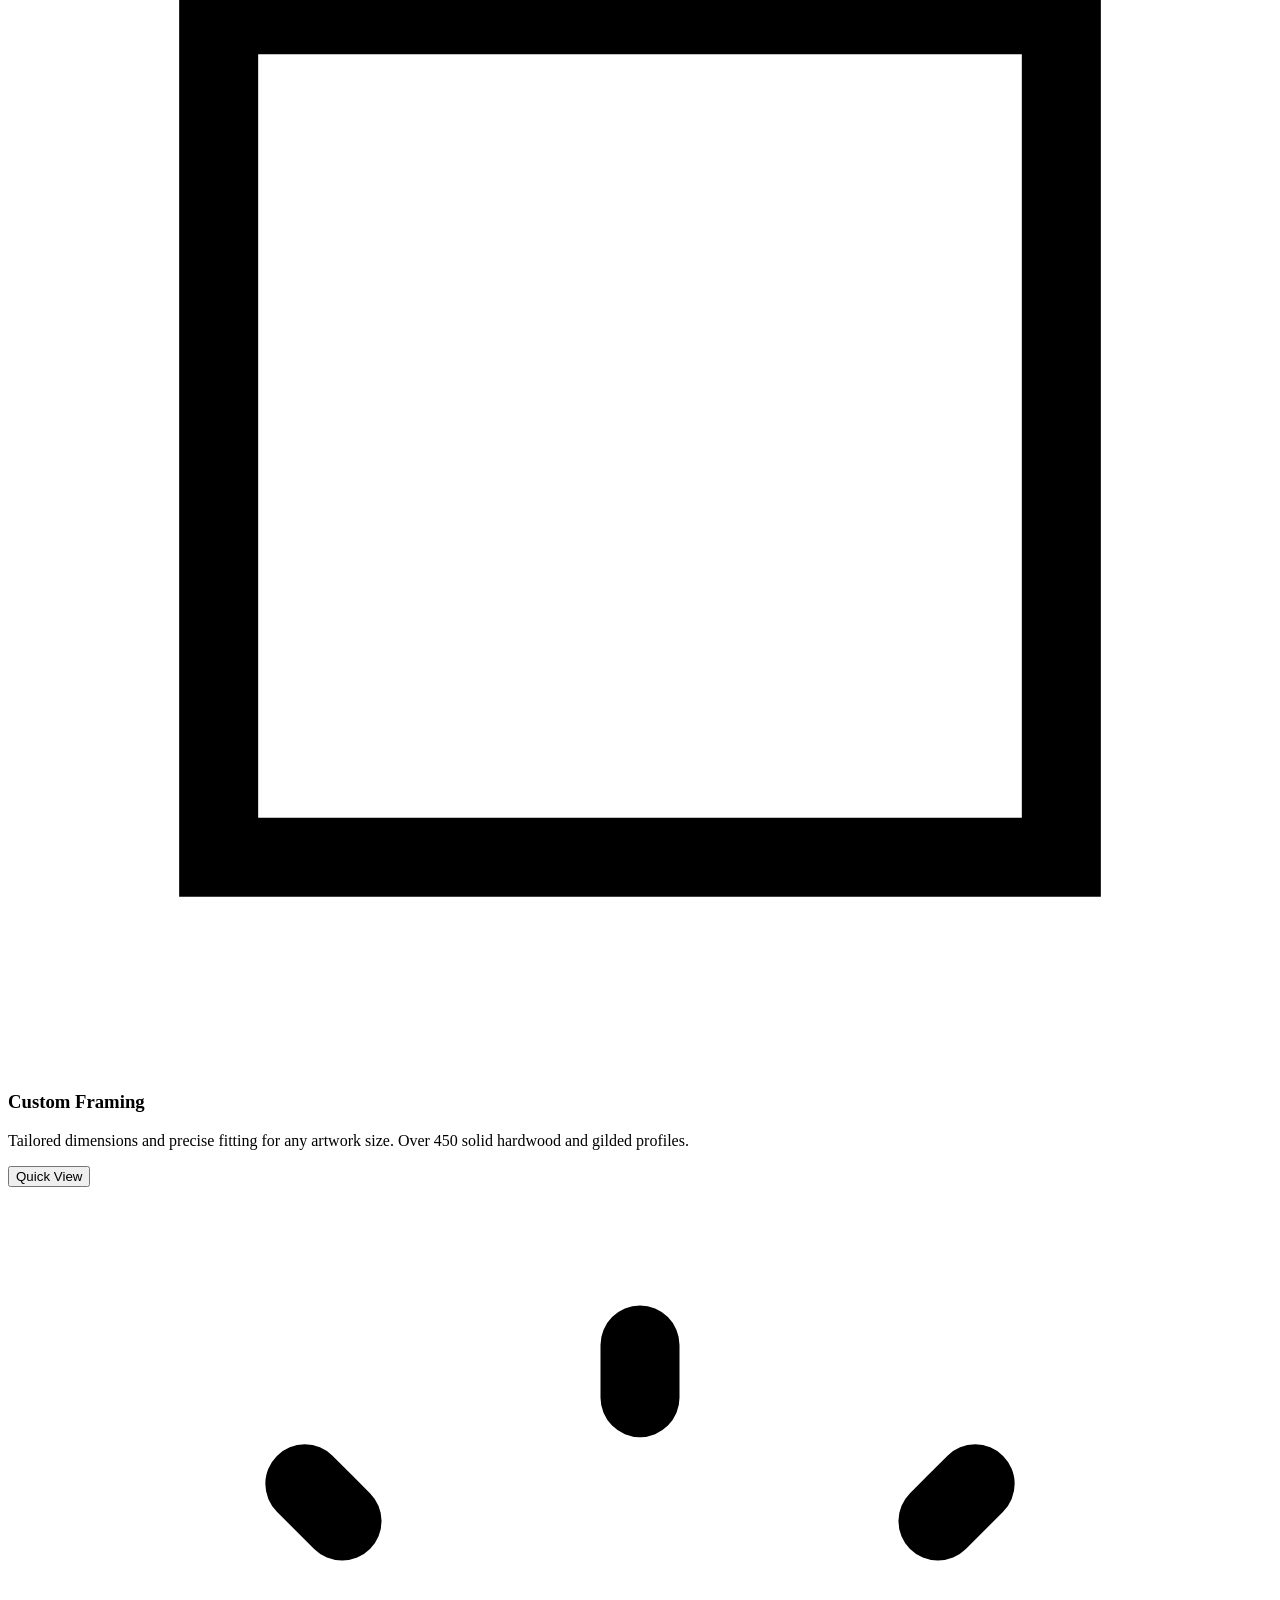
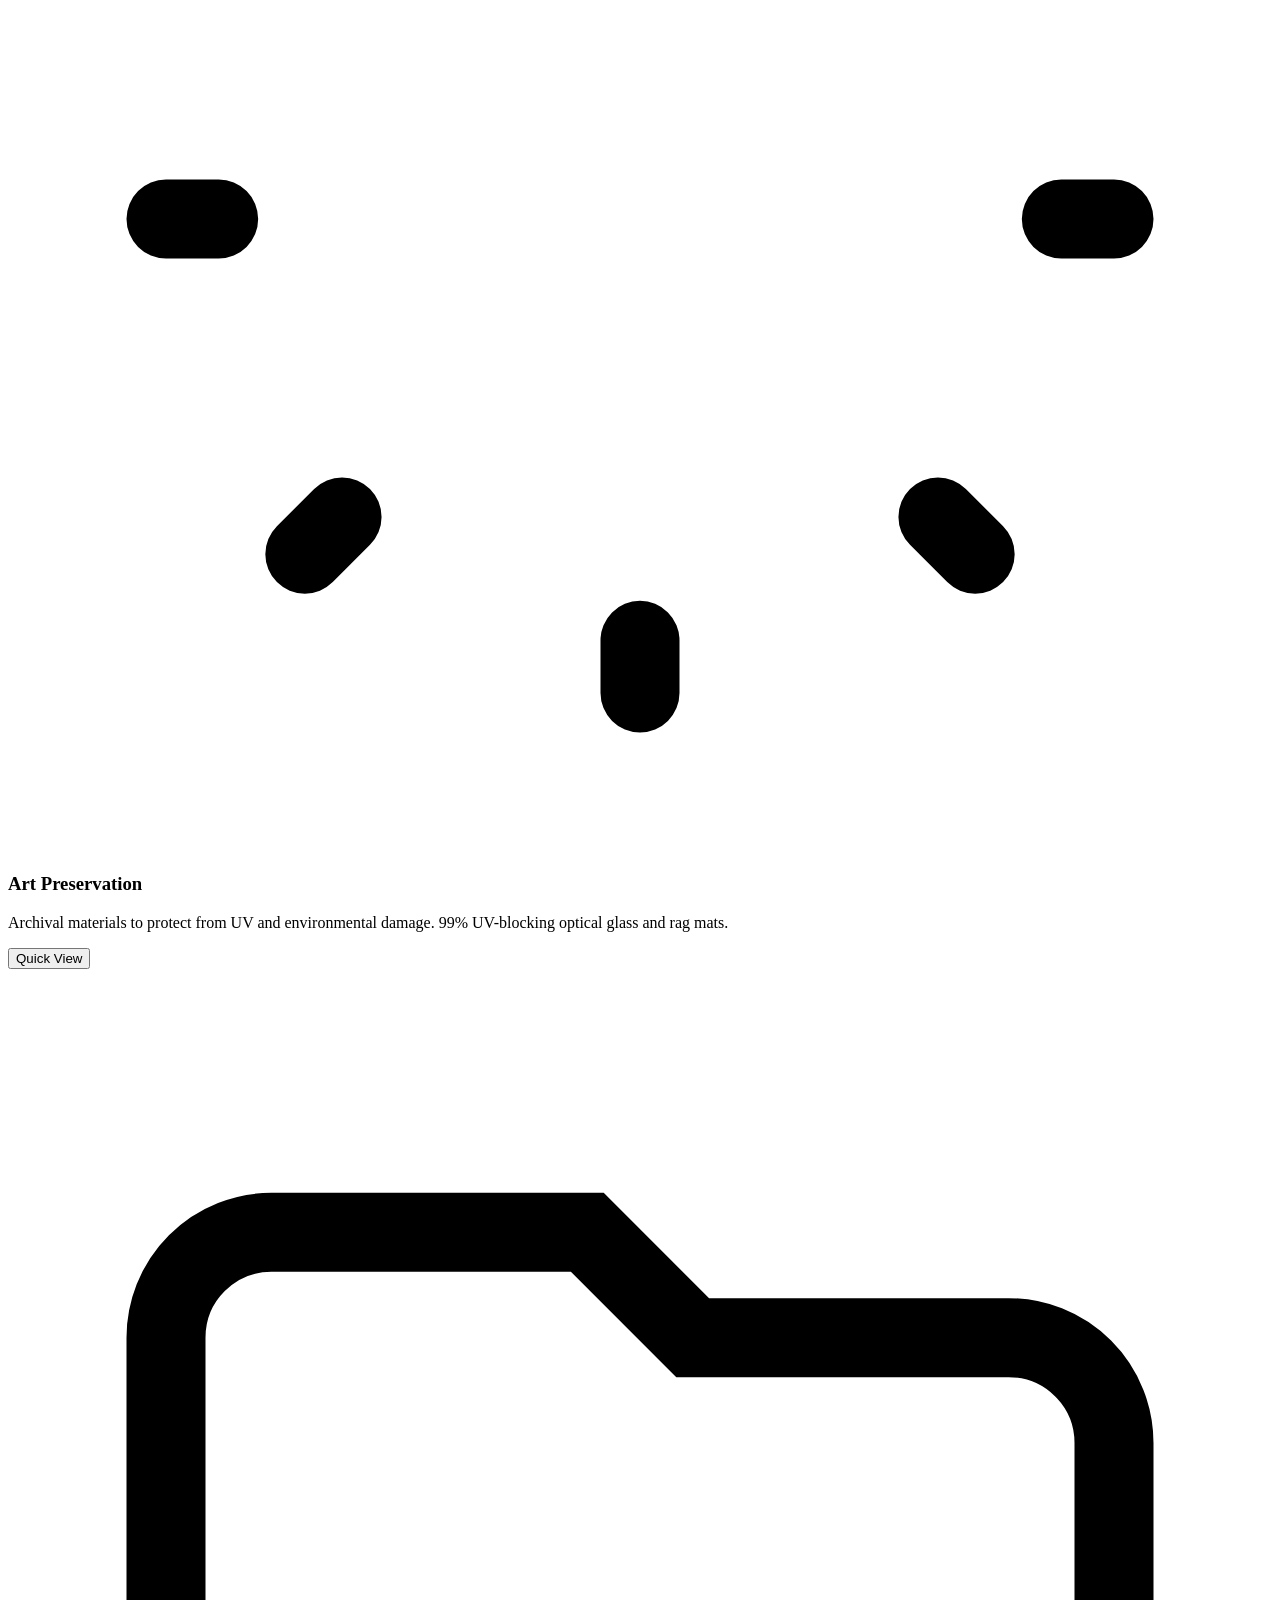
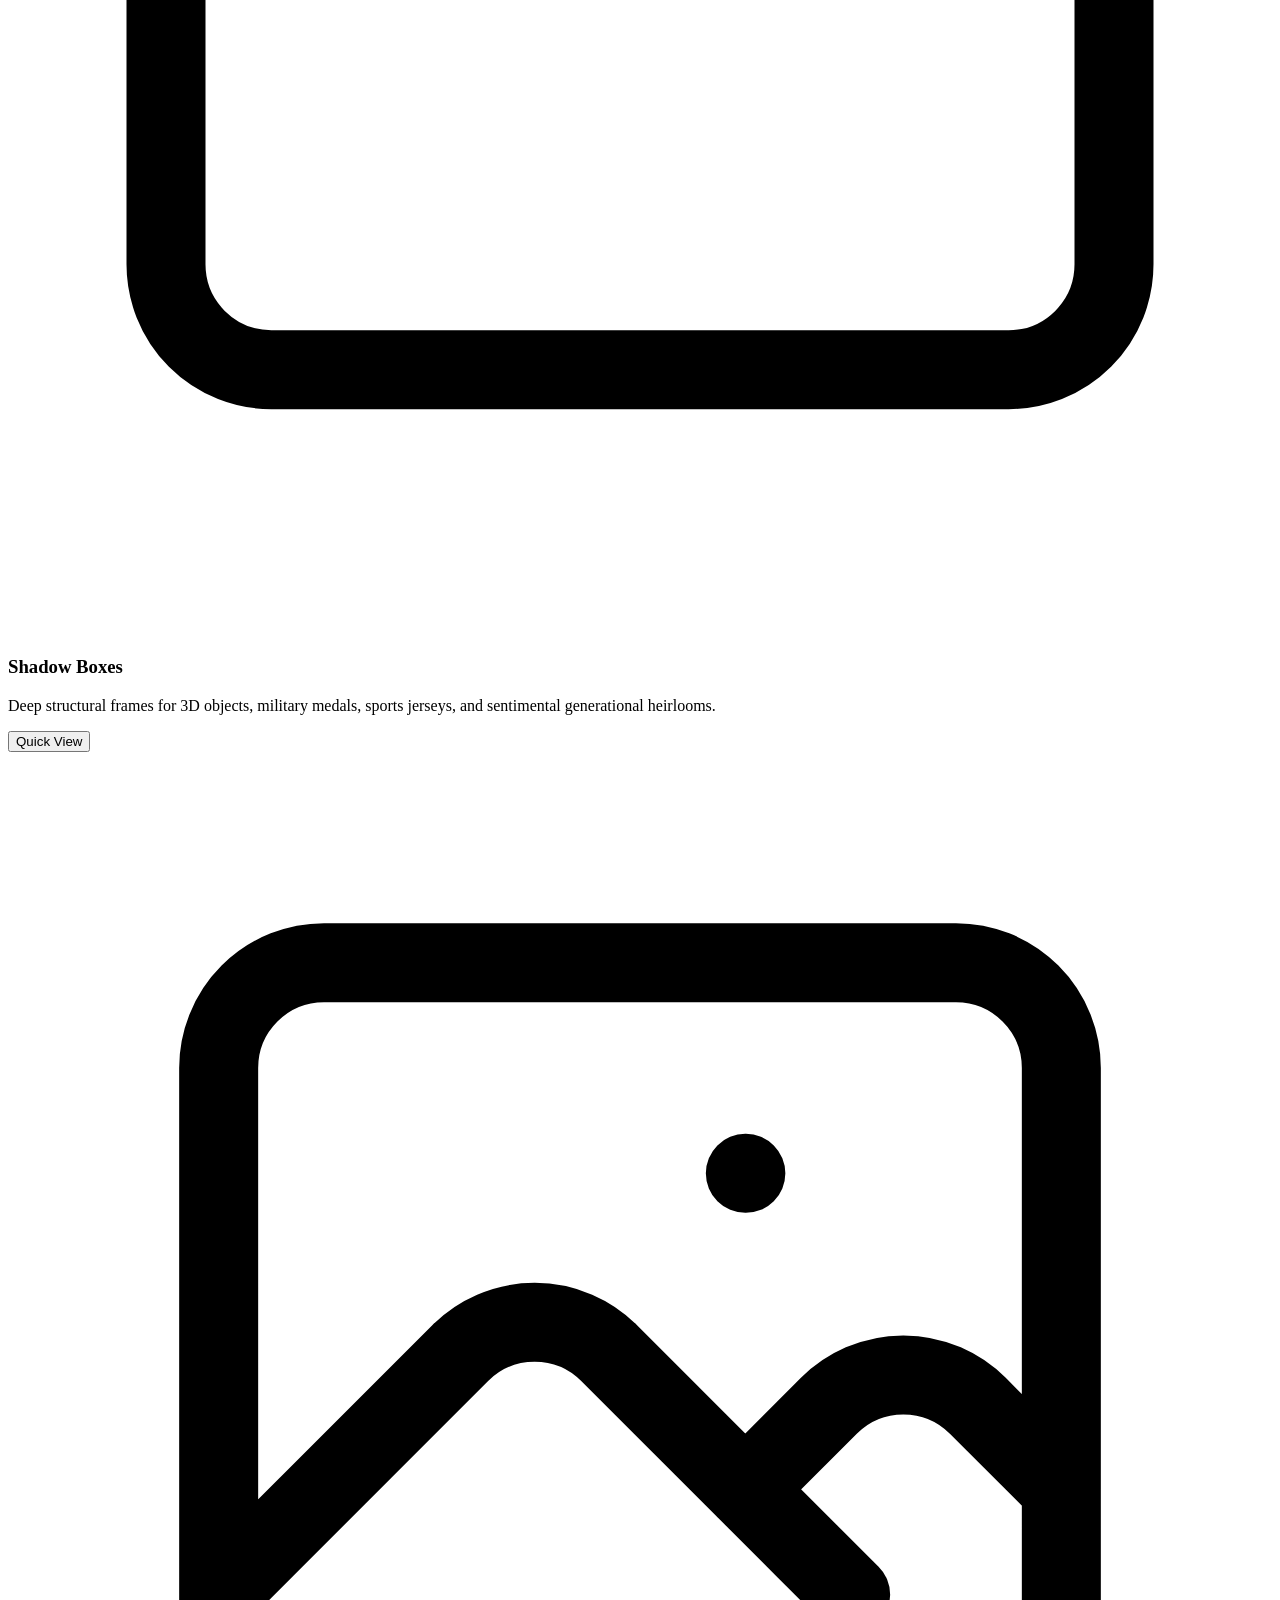
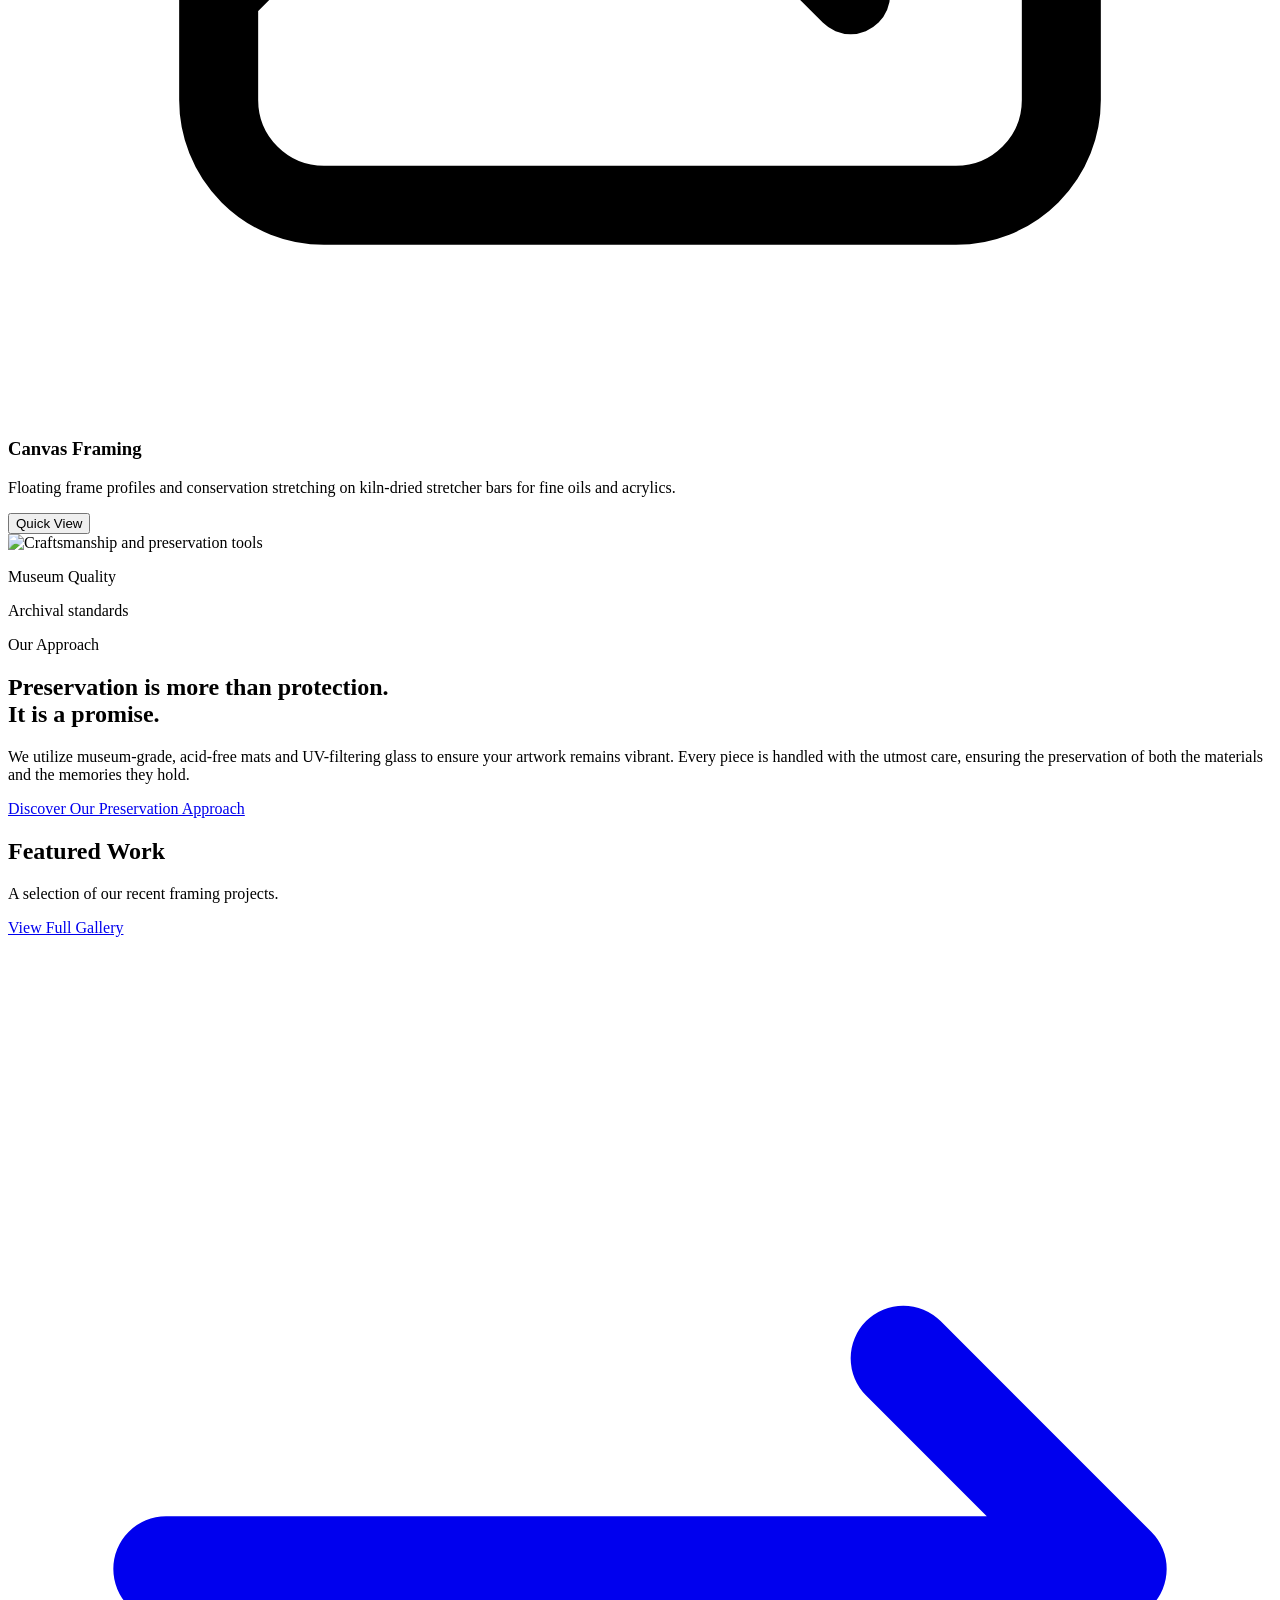
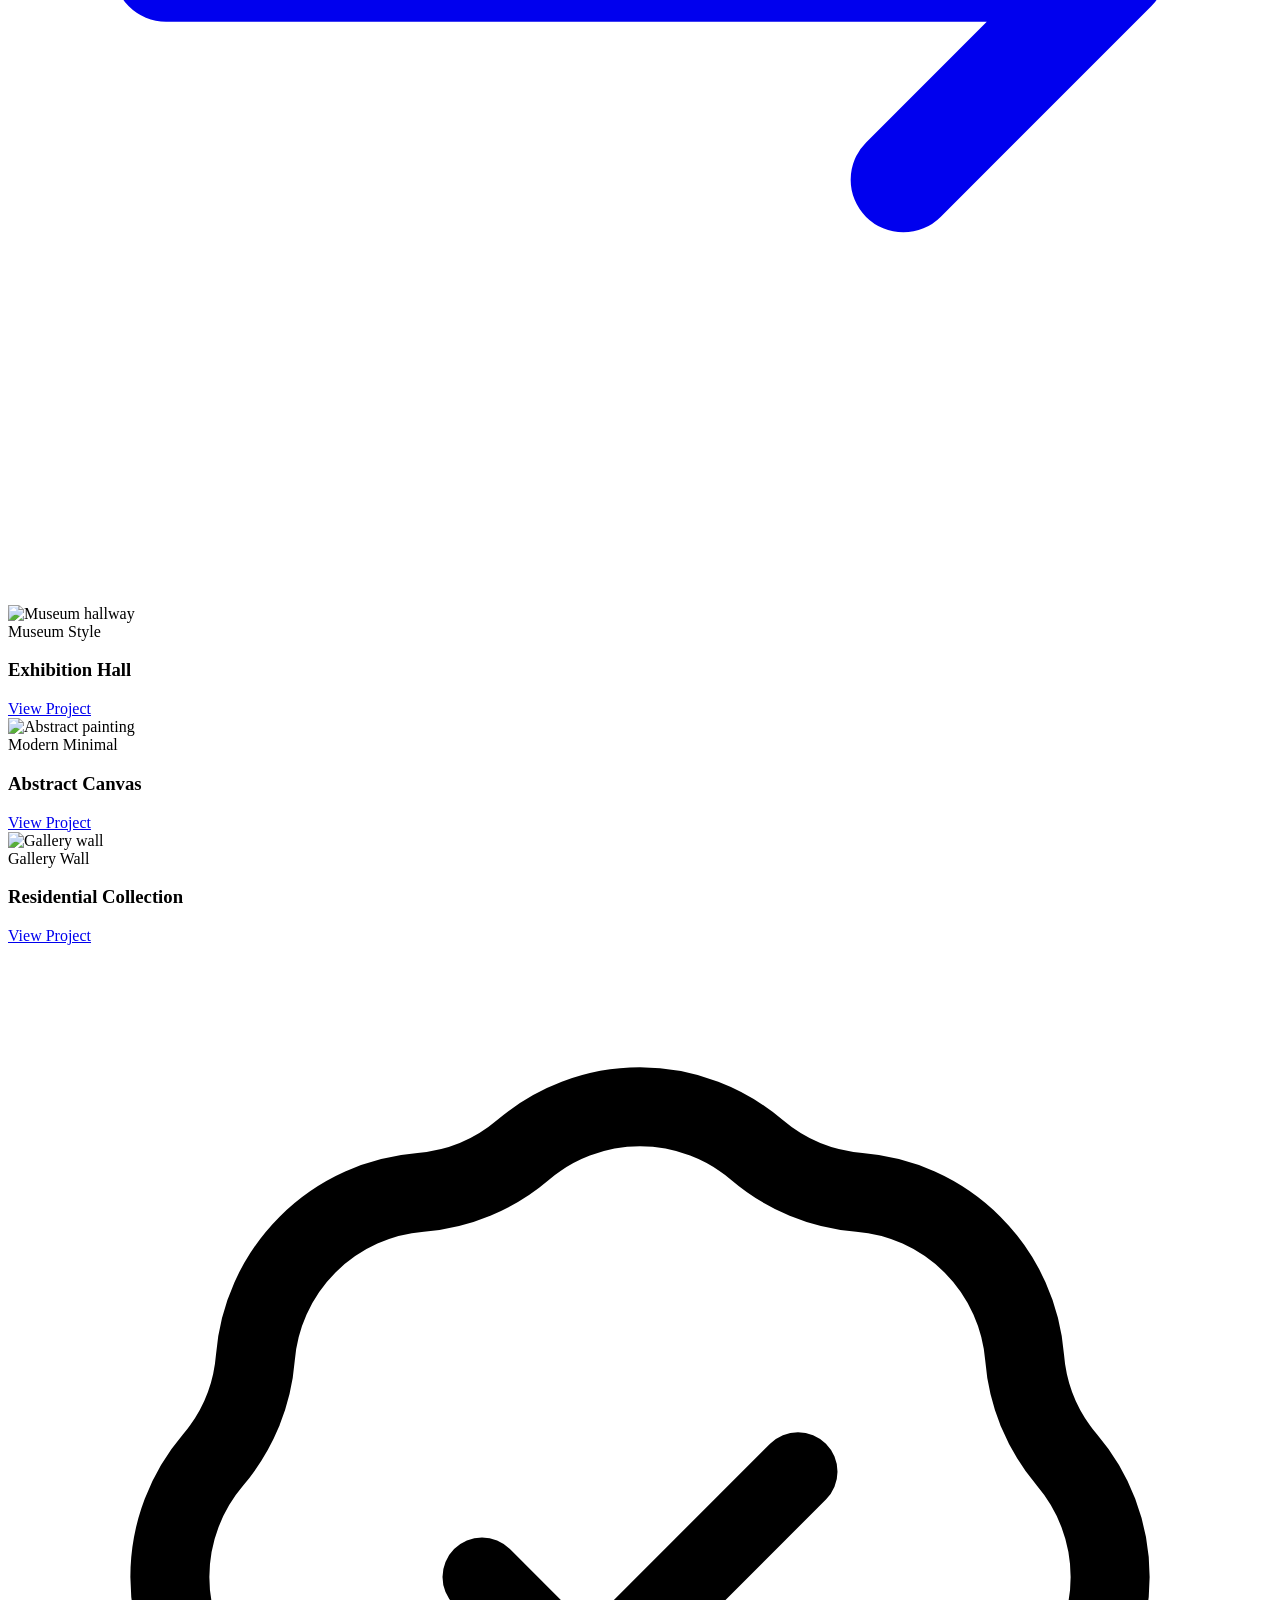
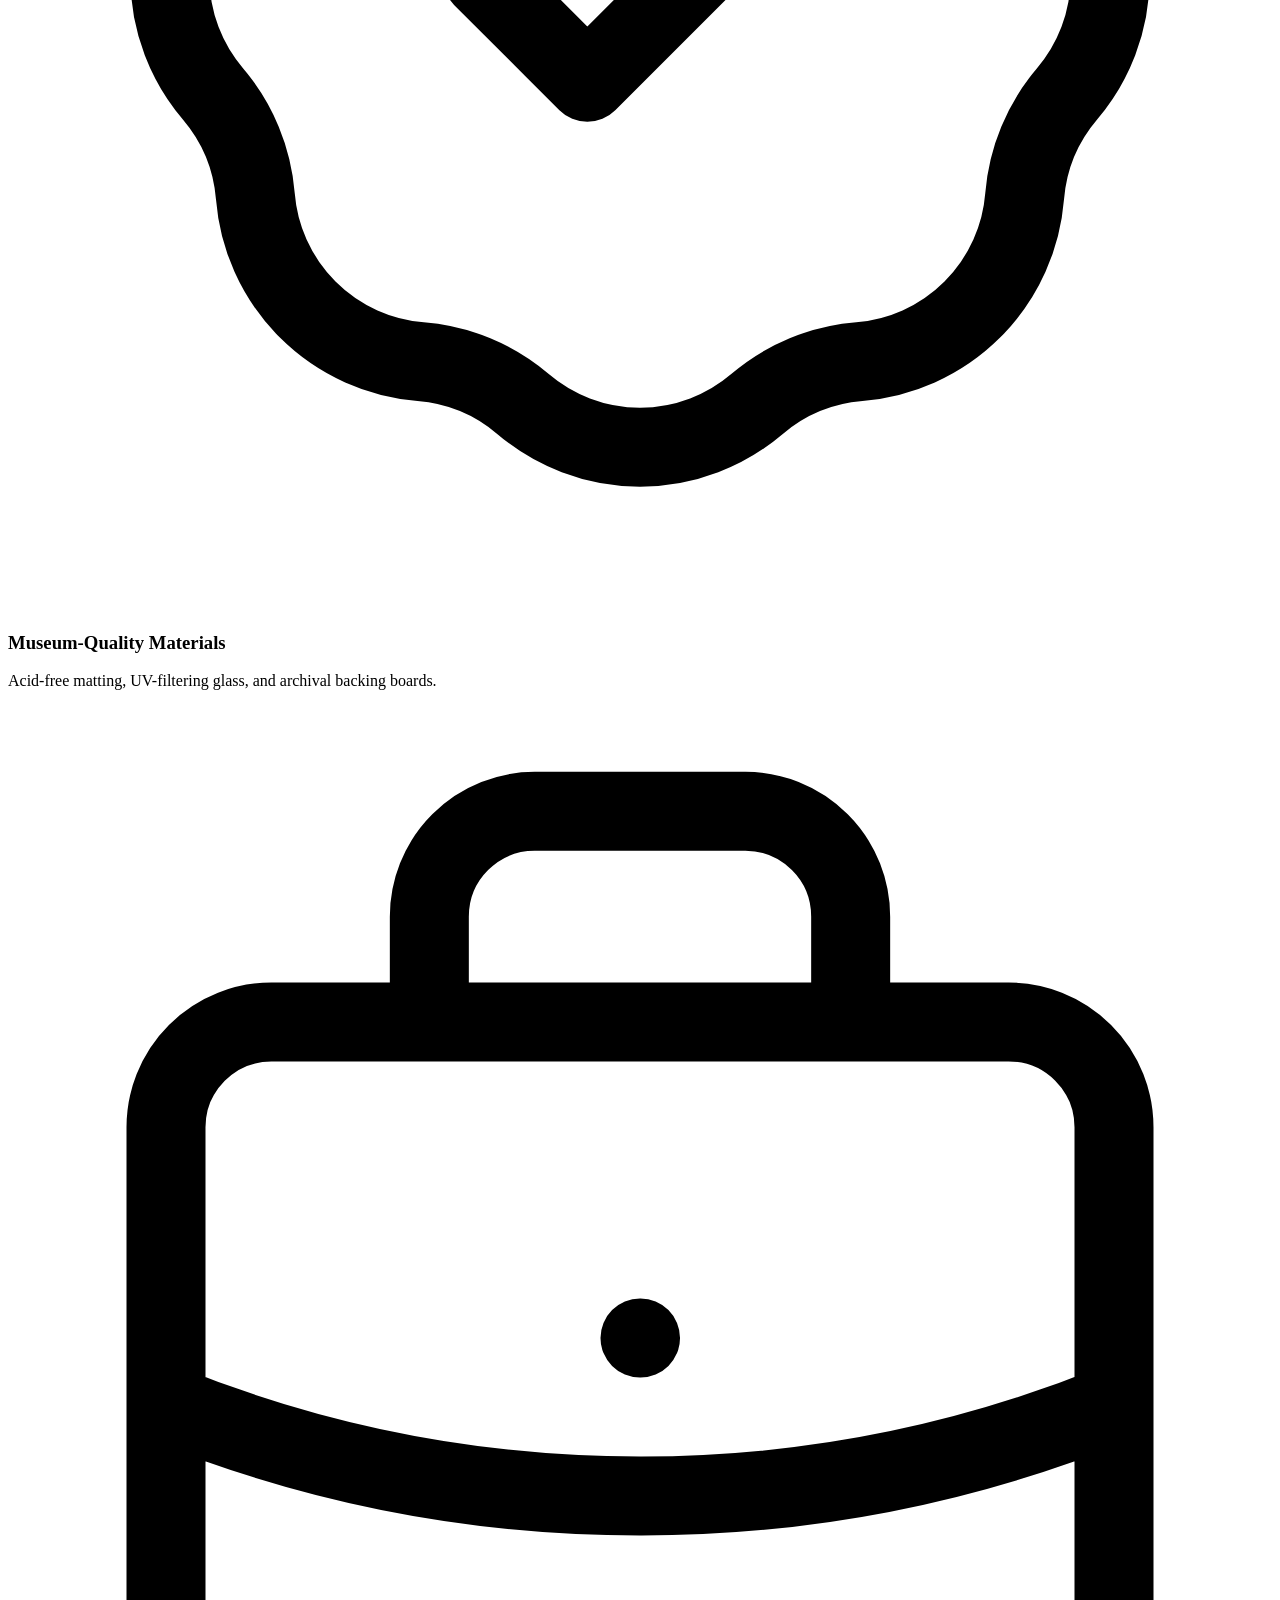
==== commit f4594bda: "update commit" ====
--- a/index.html
+++ b/index.html
@@ -50,7 +50,7 @@
                     </a>
                 </div>
                 
-                <div class="hidden lg:flex items-center space-x-8">
+                <div class="hidden lg:flex items-center space-x-6 xl:space-x-8">
                     <div class="relative group">
                         <button class="nav-link flex items-center gap-1 hover:text-accent transition-colors">
                             Home
@@ -64,6 +64,7 @@
                     <a href="pages/about.html" class="nav-link hover:text-accent transition-colors">About</a>
                     <a href="pages/services.html" class="nav-link hover:text-accent transition-colors">Services</a>
                     <a href="pages/gallery.html" class="nav-link hover:text-accent transition-colors">Gallery</a>
+                    <a href="pages/blog.html" class="nav-link hover:text-accent transition-colors">Blog</a>
                     <a href="pages/contact.html" class="nav-link hover:text-accent transition-colors">Contact</a>
                     
                     <div class="flex items-center gap-4 pl-4 border-l border-border dark:border-dark-surface">
@@ -85,44 +86,49 @@
             </div>
         </div>
         
-        <div id="mobile-menu" class="hidden lg:hidden bg-paper dark:bg-dark-surface border-b border-border dark:border-dark-surface">
-            <div class="px-4 pt-2 pb-4 space-y-1">
+        <div id="mobile-menu" class="hidden lg:hidden bg-paper dark:bg-dark-surface border-b border-border dark:border-dark-surface max-h-[calc(100vh-5rem)] overflow-y-auto overscroll-contain shadow-2xl">
+            <div class="px-4 pt-2 pb-8 space-y-1">
                 <div class="font-medium px-3 py-2 text-warm-gray">Home</div>
                 <a href="index.html" class="block px-6 py-2 hover:bg-ivory dark:hover:bg-charcoal">Classic Studio</a>
                 <a href="pages/home-2.html" class="block px-6 py-2 hover:bg-ivory dark:hover:bg-charcoal">Modern Atelier</a>
                 <a href="pages/about.html" class="block px-3 py-2 hover:bg-ivory dark:hover:bg-charcoal">About</a>
                 <a href="pages/services.html" class="block px-3 py-2 hover:bg-ivory dark:hover:bg-charcoal">Services</a>
                 <a href="pages/gallery.html" class="block px-3 py-2 hover:bg-ivory dark:hover:bg-charcoal">Gallery</a>
+                <a href="pages/blog.html" class="block px-3 py-2 hover:bg-ivory dark:hover:bg-charcoal">Blog</a>
                 <a href="pages/contact.html" class="block px-3 py-2 hover:bg-ivory dark:hover:bg-charcoal">Contact</a>
                 <div class="border-t border-border dark:border-dark-surface my-2"></div>
-                <div class="flex justify-start gap-4 px-3 py-2 border-t border-border dark:border-dark-surface mt-2 pt-4">
-                    <button class="theme-toggle p-2 bg-ivory dark:bg-dark-bg border border-border dark:border-dark-surface rounded hover:text-accent transition-colors flex items-center gap-2" aria-label="Toggle Theme">
+                <div class="flex items-center gap-3 px-3 py-3 border-t border-border dark:border-dark-surface mt-2">
+                    <button class="theme-toggle flex-1 p-2 bg-ivory dark:bg-dark-bg border border-border dark:border-dark-surface rounded hover:text-accent transition-colors flex items-center justify-center gap-2" aria-label="Toggle Theme">
                         <svg class="w-5 h-5 dark:hidden" fill="none" stroke="currentColor" viewBox="0 0 24 24"><path stroke-linecap="round" stroke-linejoin="round" stroke-width="2" d="M20.354 15.354A9 9 0 018.646 3.646 9.003 9.003 0 0012 21a9.003 9.003 0 008.354-5.646z"/></svg>
                         <svg class="w-5 h-5 hidden dark:block" fill="none" stroke="currentColor" viewBox="0 0 24 24"><path stroke-linecap="round" stroke-linejoin="round" stroke-width="2" d="M12 3v1m0 16v1m9-9h-1M4 12H3m15.364 6.364l-.707-.707M6.343 6.343l-.707-.707m12.728 0l-.707.707M6.343 17.657l-.707.707M16 12a4 4 0 11-8 0 4 4 0 018 0z"/></svg>
-                        <span class="text-sm">Theme</span>
+                        <span class="text-sm font-medium">Theme</span>
                     </button>
-                    <button class="rtl-toggle p-2 bg-ivory dark:bg-dark-bg border border-border dark:border-dark-surface rounded hover:text-accent transition-colors flex items-center gap-2" aria-label="Toggle RTL">
+                    <button class="rtl-toggle flex-1 p-2 bg-ivory dark:bg-dark-bg border border-border dark:border-dark-surface rounded hover:text-accent transition-colors flex items-center justify-center gap-2" aria-label="Toggle RTL">
                         <svg class="w-5 h-5" fill="none" stroke="currentColor" viewBox="0 0 24 24"><path stroke-linecap="round" stroke-linejoin="round" stroke-width="2" d="M8 7h12m0 0l-4-4m4 4l-4 4m0 6H4m0 0l4 4m-4-4l4-4"/></svg>
-                        <span class="text-sm">Layout</span>
+                        <span class="text-sm font-medium">Layout</span>
                     </button>
                 </div>
                 
-                <a href="pages/contact.html" class="bg-charcoal dark:bg-paper text-paper dark:text-charcoal px-5 py-2 hover:bg-accent dark:hover:bg-border transition-colors text-sm font-medium">Get a Quote</a>
+                <a href="pages/contact.html" class="block text-center mt-3 bg-charcoal dark:bg-paper text-paper dark:text-charcoal px-5 py-2.5 hover:bg-accent dark:hover:bg-border transition-colors text-sm font-medium">Get a Quote</a>
             </div>
         </div>
     </nav>
     
     <main class="pt-20">
-<!-- 1. Hero -->
-<section class="relative w-full h-[80vh] flex items-center justify-center overflow-hidden bg-charcoal">
-    <img src="https://i.pinimg.com/1200x/14/61/83/1461834c6eb819901288c6355882d607.jpg" alt="Museum style framing interior" class="absolute inset-0 w-full h-full object-cover opacity-75">
-    <div class="absolute inset-0 bg-charcoal/50 dark:bg-black/60 pointer-events-none"></div>
-    <div class="relative z-10 max-w-4xl mx-auto px-4 text-center">
-        <h1 class="font-serif text-5xl md:text-7xl text-paper mb-6 font-medium leading-tight drop-shadow-2xl">Frame the Moments<br>That Matter.</h1>
-        <p class="text-lg md:text-xl text-border mb-10 max-w-2xl mx-auto font-light">Bespoke framing and careful preservation crafted to protect the art, memories, and stories you treasure.</p>
-        <div class="flex flex-col sm:flex-row gap-4 justify-center">
-            <a href="pages/services.html" class="bg-paper text-charcoal px-8 py-3 hover:bg-ivory transition-colors text-sm font-medium tracking-wide">Explore Our Services</a>
-            <a href="pages/gallery.html" class="bg-transparent border border-paper text-paper px-8 py-3 hover:bg-paper/10 transition-colors text-sm font-medium tracking-wide">View Gallery</a>
+<!-- 1. Hero (100% Clear Image Visual - Zero Overlays, Crisp Text Shadow) -->
+<section class="relative w-full h-[65vh] min-h-[480px] max-h-[600px] flex items-center justify-center overflow-hidden bg-charcoal">
+    <img src="https://images.unsplash.com/photo-1513519245088-0e12902e5a38?q=80&w=1920" alt="Museum style framing interior" class="absolute inset-0 w-full h-full object-cover">
+    
+    <div class="relative z-10 max-w-4xl mx-auto px-4 sm:px-6 lg:px-8 text-center text-white py-8">
+        <h1 class="font-serif text-3xl sm:text-4xl md:text-5xl lg:text-6xl text-white mb-4 sm:mb-6 font-medium leading-tight px-2 [text-shadow:_0_2px_4px_rgba(0,0,0,0.95),_0_4px_16px_rgba(0,0,0,0.95),_0_8px_32px_rgba(0,0,0,0.95)]">
+            Frame the Moments<br class="hidden sm:inline"> That Matter.
+        </h1>
+        <p class="text-white text-sm sm:text-base md:text-lg lg:text-xl mb-8 sm:mb-10 max-w-2xl mx-auto font-normal leading-relaxed px-2 [text-shadow:_0_1px_3px_rgba(0,0,0,0.95),_0_3px_12px_rgba(0,0,0,0.95),_0_6px_24px_rgba(0,0,0,0.95)]">
+            Bespoke handcrafted framing and museum-grade preservation crafted to protect the art, memories, and stories you treasure.
+        </p>
+        <div class="flex flex-col sm:flex-row gap-3 sm:gap-4 justify-center max-w-xs sm:max-w-none mx-auto">
+            <a href="pages/services.html" class="bg-charcoal text-paper hover:bg-accent dark:bg-paper dark:text-charcoal px-8 py-3.5 transition-colors text-xs sm:text-sm font-semibold tracking-wider uppercase shadow-2xl border border-white/20">Explore Our Services</a>
+            <a href="pages/gallery.html" class="bg-accent text-paper px-8 py-3.5 hover:bg-accent-dark transition-all text-xs sm:text-sm font-semibold tracking-wider uppercase shadow-2xl">View Gallery</a>
         </div>
     </div>
 </section>
@@ -167,41 +173,69 @@
 <section class="py-24 bg-ivory dark:bg-dark-surface border-b border-border dark:border-dark-bg">
     <div class="max-w-7xl mx-auto px-4 sm:px-6 lg:px-8">
         <div class="text-center mb-16">
+            <span class="text-accent text-xs font-semibold tracking-widest uppercase mb-2 block">Our Craftsmanship</span>
             <h2 class="font-serif text-3xl md:text-4xl mb-4">Our Services</h2>
-            <p class="text-warm-gray max-w-2xl mx-auto">Comprehensive solutions for display and preservation.</p>
+            <p class="text-warm-gray max-w-2xl mx-auto text-sm sm:text-base">Comprehensive solutions for display and preservation. Click Learn More to explore specific techniques.</p>
         </div>
         <div class="grid grid-cols-1 sm:grid-cols-2 lg:grid-cols-4 gap-6">
-            <div class="bg-paper dark:bg-dark-bg p-8 border border-border dark:border-dark-surface hover:border-accent transition-colors">
-                <div class="w-12 h-12 bg-ivory dark:bg-dark-surface flex items-center justify-center mb-6">
-                    <svg class="w-6 h-6 text-accent" fill="none" stroke="currentColor" viewBox="0 0 24 24"><path stroke-linecap="square" stroke-linejoin="miter" stroke-width="1.5" d="M4 4h16v16H4z"/></svg>
-                </div>
-                <h3 class="font-serif text-xl mb-3">Custom Framing</h3>
-                <p class="text-warm-gray text-sm mb-6">Tailored dimensions and precise fitting for any artwork size.Take a Look.</p>
-                <a href="pages/services.html" class="text-accent text-sm font-medium hover:text-accent-dark">Learn More &rarr;</a>
-            </div>
-            <div class="bg-paper dark:bg-dark-bg p-8 border border-border dark:border-dark-surface hover:border-accent transition-colors">
-                <div class="w-12 h-12 bg-ivory dark:bg-dark-surface flex items-center justify-center mb-6">
-                    <svg class="w-6 h-6 text-accent" fill="none" stroke="currentColor" viewBox="0 0 24 24"><path stroke-linecap="round" stroke-linejoin="round" stroke-width="1.5" d="M12 3v1m0 16v1m9-9h-1M4 12H3m15.364 6.364l-.707-.707M6.343 6.343l-.707-.707m12.728 0l-.707.707M6.343 17.657l-.707.707"/></svg>
-                </div>
-                <h3 class="font-serif text-xl mb-3">Art Preservation</h3>
-                <p class="text-warm-gray text-sm mb-6">Archival materials to protect from UV and environmental damage.Better Frames</p>
-                <a href="pages/services.html" class="text-accent text-sm font-medium hover:text-accent-dark">Learn More &rarr;</a>
-            </div>
-            <div class="bg-paper dark:bg-dark-bg p-8 border border-border dark:border-dark-surface hover:border-accent transition-colors">
-                <div class="w-12 h-12 bg-ivory dark:bg-dark-surface flex items-center justify-center mb-6">
-                    <svg class="w-6 h-6 text-accent" fill="none" stroke="currentColor" viewBox="0 0 24 24"><path stroke-linecap="square" stroke-linejoin="miter" stroke-width="1.5" d="M3 7v10a2 2 0 002 2h14a2 2 0 002-2V9a2 2 0 00-2-2h-6l-2-2H5a2 2 0 00-2 2z"/></svg>
-                </div>
-                <h3 class="font-serif text-xl mb-3">Shadow Boxes</h3>
-                <p class="text-warm-gray text-sm mb-6">Deep frames for three dimension objects and memorabilia from the past.</p>
-                <a href="pages/services.html" class="text-accent text-sm font-medium hover:text-accent-dark">Learn More &rarr;</a>
-            </div>
-            <div class="bg-paper dark:bg-dark-bg p-8 border border-border dark:border-dark-surface hover:border-accent transition-colors">
-                <div class="w-12 h-12 bg-ivory dark:bg-dark-surface flex items-center justify-center mb-6">
-                    <svg class="w-6 h-6 text-accent" fill="none" stroke="currentColor" viewBox="0 0 24 24"><path stroke-linecap="round" stroke-linejoin="round" stroke-width="1.5" d="M4 16l4.586-4.586a2 2 0 012.828 0L16 16m-2-2l1.586-1.586a2 2 0 012.828 0L20 14m-6-6h.01M6 20h12a2 2 0 002-2V6a2 2 0 00-2-2H6a2 2 0 00-2 2v12a2 2 0 002 2z"/></svg>
-                </div>
-                <h3 class="font-serif text-xl mb-3">Canvas Framing</h3>
-                <p class="text-warm-gray text-sm mb-6">Float frames and traditional stretching for original canvas works.</p>
-                <a href="pages/services.html" class="text-accent text-sm font-medium hover:text-accent-dark">Learn More &rarr;</a>
+            <!-- Custom Framing -->
+            <div class="bg-paper dark:bg-dark-bg p-8 border border-border dark:border-dark-surface hover:border-accent transition-all flex flex-col justify-between group shadow-sm hover:shadow-md">
+                <div>
+                    <div class="w-12 h-12 bg-ivory dark:bg-dark-surface flex items-center justify-center mb-6 text-accent group-hover:scale-110 transition-transform">
+                        <svg class="w-6 h-6" fill="none" stroke="currentColor" viewBox="0 0 24 24"><path stroke-linecap="square" stroke-linejoin="miter" stroke-width="1.5" d="M4 4h16v16H4z"/></svg>
+                    </div>
+                    <h3 class="font-serif text-xl mb-3">Custom Framing</h3>
+                    <p class="text-warm-gray text-sm mb-6 leading-relaxed">Tailored dimensions and precise fitting for any artwork size. Over 450 solid hardwood and gilded profiles.</p>
+                </div>
+                <div class="pt-4 border-t border-border/40 dark:border-dark-surface flex items-center justify-between">
+                    
+                    <button onclick="openServiceDetailModal('custom-framing')" class="text-xs text-warm-gray hover:text-accent underline underline-offset-2">Quick View</button>
+                </div>
+            </div>
+
+            <!-- Art Preservation -->
+            <div class="bg-paper dark:bg-dark-bg p-8 border border-border dark:border-dark-surface hover:border-accent transition-all flex flex-col justify-between group shadow-sm hover:shadow-md">
+                <div>
+                    <div class="w-12 h-12 bg-ivory dark:bg-dark-surface flex items-center justify-center mb-6 text-accent group-hover:scale-110 transition-transform">
+                        <svg class="w-6 h-6" fill="none" stroke="currentColor" viewBox="0 0 24 24"><path stroke-linecap="round" stroke-linejoin="round" stroke-width="1.5" d="M12 3v1m0 16v1m9-9h-1M4 12H3m15.364 6.364l-.707-.707M6.343 6.343l-.707-.707m12.728 0l-.707.707M6.343 17.657l-.707.707"/></svg>
+                    </div>
+                    <h3 class="font-serif text-xl mb-3">Art Preservation</h3>
+                    <p class="text-warm-gray text-sm mb-6 leading-relaxed">Archival materials to protect from UV and environmental damage. 99% UV-blocking optical glass and rag mats.</p>
+                </div>
+                <div class="pt-4 border-t border-border/40 dark:border-dark-surface flex items-center justify-between">
+                   
+                    <button onclick="openServiceDetailModal('art-preservation')" class="text-xs text-warm-gray hover:text-accent underline underline-offset-2">Quick View</button>
+                </div>
+            </div>
+
+            <!-- Shadow Boxes -->
+            <div class="bg-paper dark:bg-dark-bg p-8 border border-border dark:border-dark-surface hover:border-accent transition-all flex flex-col justify-between group shadow-sm hover:shadow-md">
+                <div>
+                    <div class="w-12 h-12 bg-ivory dark:bg-dark-surface flex items-center justify-center mb-6 text-accent group-hover:scale-110 transition-transform">
+                        <svg class="w-6 h-6" fill="none" stroke="currentColor" viewBox="0 0 24 24"><path stroke-linecap="square" stroke-linejoin="miter" stroke-width="1.5" d="M3 7v10a2 2 0 002 2h14a2 2 0 002-2V9a2 2 0 00-2-2h-6l-2-2H5a2 2 0 00-2 2z"/></svg>
+                    </div>
+                    <h3 class="font-serif text-xl mb-3">Shadow Boxes</h3>
+                    <p class="text-warm-gray text-sm mb-6 leading-relaxed">Deep structural frames for 3D objects, military medals, sports jerseys, and sentimental generational heirlooms.</p>
+                </div>
+                <div class="pt-4 border-t border-border/40 dark:border-dark-surface flex items-center justify-between">
+
+                    <button onclick="openServiceDetailModal('shadow-boxes')" class="text-xs text-warm-gray hover:text-accent underline underline-offset-2">Quick View</button>
+                </div>
+            </div>
+
+            <!-- Canvas Framing -->
+            <div class="bg-paper dark:bg-dark-bg p-8 border border-border dark:border-dark-surface hover:border-accent transition-all flex flex-col justify-between group shadow-sm hover:shadow-md">
+                <div>
+                    <div class="w-12 h-12 bg-ivory dark:bg-dark-surface flex items-center justify-center mb-6 text-accent group-hover:scale-110 transition-transform">
+                        <svg class="w-6 h-6" fill="none" stroke="currentColor" viewBox="0 0 24 24"><path stroke-linecap="round" stroke-linejoin="round" stroke-width="1.5" d="M4 16l4.586-4.586a2 2 0 012.828 0L16 16m-2-2l1.586-1.586a2 2 0 012.828 0L20 14m-6-6h.01M6 20h12a2 2 0 002-2V6a2 2 0 00-2-2H6a2 2 0 00-2 2v12a2 2 0 002 2z"/></svg>
+                    </div>
+                    <h3 class="font-serif text-xl mb-3">Canvas Framing</h3>
+                    <p class="text-warm-gray text-sm mb-6 leading-relaxed">Floating frame profiles and conservation stretching on kiln-dried stretcher bars for fine oils and acrylics.</p>
+                </div>
+                <div class="pt-4 border-t border-border/40 dark:border-dark-surface flex items-center justify-between">
+                    
+                    <button onclick="openServiceDetailModal('canvas-framing')" class="text-xs text-warm-gray hover:text-accent underline underline-offset-2">Quick View</button>
+                </div>
             </div>
         </div>
     </div>
@@ -242,7 +276,7 @@
         </div>
         <div class="grid grid-cols-1 md:grid-cols-2 lg:grid-cols-3 gap-4">
             <div class="group relative overflow-hidden aspect-square bg-paper dark:bg-dark-bg">
-                <img src="https://images.unsplash.com/photo-1577720580479-7d839d829c73?q=80&w=800" alt="Museum hallway" class="w-full h-full object-cover transition-transform duration-700 group-hover:scale-105">
+                <img src="https://images.pexels.com/photos/37167204/pexels-photo-37167204.jpeg" alt="Museum hallway" class="w-full h-full object-cover transition-transform duration-700 group-hover:scale-105">
                 <div class="absolute inset-0 bg-charcoal/40 opacity-0 group-hover:opacity-100 transition-opacity duration-300 flex flex-col justify-end p-6">
                     <span class="text-paper/80 text-sm mb-1">Museum Style</span>
                     <h3 class="text-paper font-serif text-xl mb-4">Exhibition Hall</h3>
@@ -351,6 +385,7 @@
                         <li><a href="pages/about.html" class="hover:text-accent transition-colors">About Atelier</a></li>
                         <li><a href="pages/services.html" class="hover:text-accent transition-colors">Services</a></li>
                         <li><a href="pages/gallery.html" class="hover:text-accent transition-colors">Gallery</a></li>
+                        <li><a href="pages/blog.html" class="hover:text-accent transition-colors">Blog</a></li>
                         <li><a href="pages/contact.html" class="hover:text-accent transition-colors">Contact</a></li>
                     </ul>
                 </div>
@@ -397,5 +432,104 @@
     <script src="js/toast.js"></script>
     <script src="js/forms.js"></script>
     <script src="js/gallery.js"></script>
+
+    <!-- Interactive Service Quick-View Modal for Learn More (Addresses "required content alone not coming") -->
+    <div id="service-modal" class="fixed inset-0 z-50 bg-charcoal/80 backdrop-blur-sm hidden flex items-center justify-center p-4">
+        <div class="bg-paper dark:bg-dark-surface max-w-xl w-full p-8 border border-border dark:border-dark-surface shadow-2xl relative">
+            <button onclick="closeServiceDetailModal()" class="absolute top-4 right-4 text-warm-gray hover:text-charcoal dark:hover:text-paper p-2 text-xl font-bold" aria-label="Close modal">&times;</button>
+            <div id="service-modal-content">
+                <!-- Dynamically populated -->
+            </div>
+        </div>
+    </div>
+
+    <script>
+        const serviceData = {
+            'custom-framing': {
+                title: 'Custom Framing Atelier',
+                subtitle: 'Tailored dimensions and heirloom craftsmanship',
+                description: 'Our custom framing service provides precision fabrication for artwork of every dimension. We utilize hand-joined American hardwoods (Walnut, White Oak, Rock Maple) with hand-splined corners for structural integrity.',
+                features: [
+                    'Over 450 distinct artisanal moulding profiles',
+                    'Single, double, and hand-wrapped fabric mats',
+                    'Custom depths from 1 inch to 4 inches',
+                    'Includes archival backing and hanging hardware'
+                ],
+                link: 'pages/services.html#custom-framing'
+            },
+            'art-preservation': {
+                title: 'Museum-Grade Art Preservation',
+                subtitle: 'Conservation science meeting archival permanence',
+                description: 'Preserve the chemistry and vibrancy of your original pieces. We use exclusively 100% cotton rag matboards buffered with calcium carbonate and Optically Pure Museum Glass filtering 99% of harmful UV rays.',
+                features: [
+                    'Tru Vue 99% UV-blocking Museum Glass',
+                    '100% Cotton Rag Acid-Free Matting (pH 8.5)',
+                    'Reversible Japanese mulberry paper hinging',
+                    'Micro-climate dust and humidity sealing'
+                ],
+                link: 'pages/services.html#art-preservation'
+            },
+            'shadow-boxes': {
+                title: 'Heirloom Shadow Boxes',
+                subtitle: 'Deep structural enclosures for three-dimensional treasures',
+                description: 'Engineered specifically for medals, sports jerseys, rare books, and 3D family heirlooms. Every item is hand-stitched or mounted using non-invasive conservation methods without damaging adhesives.',
+                features: [
+                    'Deep-rabbet solid hardwood profiles (2" - 6")',
+                    'Archival hand-sewn invisible stitch mounting',
+                    'Acid-free fabric or linen wrapped interior liners',
+                    'UV reflection-free glazing for crystal visibility'
+                ],
+                link: 'pages/services.html#shadow-boxes'
+            },
+            'canvas-framing': {
+                title: 'Canvas Floater Framing',
+                subtitle: 'Modern floating presentations for original oils and acrylics',
+                description: 'Give original stretched canvases an elegant floating reveal. The artwork appears suspended within a 3/8-inch perimeter gap, allowing the edges of the canvas to remain fully visible.',
+                features: [
+                    'Narrow, medium, and wide face float profiles',
+                    'Recessed mounting prevents contact with painted edges',
+                    'Optional custom hand-stretching on bevelled bars',
+                    'Available in natural hardwoods, matte black, and gold'
+                ],
+                link: 'pages/services.html#canvas-framing'
+            }
+        };
+
+        function openServiceDetailModal(key) {
+            const data = serviceData[key];
+            if (!data) return;
+            const content = `
+                <div class="mb-4">
+                    <span class="text-accent text-xs font-semibold tracking-widest uppercase block mb-1">Service Dossier</span>
+                    <h3 class="font-serif text-2xl font-medium mb-1">${data.title}</h3>
+                    <p class="text-warm-gray text-xs">${data.subtitle}</p>
+                </div>
+                <p class="text-warm-gray text-sm mb-6 leading-relaxed">${data.description}</p>
+                <div class="bg-ivory dark:bg-dark-bg p-4 border border-border dark:border-dark-surface mb-6">
+                    <p class="text-xs font-semibold uppercase tracking-wider mb-2 text-charcoal dark:text-paper">Atelier Inclusions:</p>
+                    <ul class="text-xs space-y-2 text-warm-gray">
+                        ${data.features.map(f => `<li class="flex items-center gap-2"><span class="text-accent font-bold">✓</span> ${f}</li>`).join('')}
+                    </ul>
+                </div>
+                <div class="flex gap-4 items-center">
+                    <a href="${data.link}" class="bg-accent text-paper px-6 py-2.5 text-xs font-medium uppercase tracking-wider hover:bg-accent-dark transition-colors">
+                        View Full Service Page &rarr;
+                    </a>
+                    <button onclick="closeServiceDetailModal()" class="text-warm-gray text-xs hover:text-charcoal dark:hover:text-paper">Close</button>
+                </div>
+            `;
+            document.getElementById('service-modal-content').innerHTML = content;
+            document.getElementById('service-modal').classList.remove('hidden');
+        }
+
+        function closeServiceDetailModal() {
+            document.getElementById('service-modal').classList.add('hidden');
+        }
+
+        document.getElementById('service-modal').addEventListener('click', function(e) {
+            if (e.target === this) closeServiceDetailModal();
+        });
+    </script>
+
 </body>
 </html>
--- a/css/styles.css
+++ b/css/styles.css
@@ -3,9 +3,16 @@
 @tailwind utilities;
 
 @layer base {
+  html {
+    overflow-x: hidden;
+    max-width: 100vw;
+    scroll-behavior: smooth;
+  }
   body {
     -webkit-font-smoothing: antialiased;
     -moz-osx-font-smoothing: grayscale;
+    overflow-x: hidden;
+    max-width: 100vw;
   }
 }
 
@@ -26,3 +33,8 @@
     break-inside: avoid;
     margin-bottom: 1.5rem;
 }
+
+/* Service scroll target highlight */
+:target {
+    scroll-margin-top: 6rem;
+}
